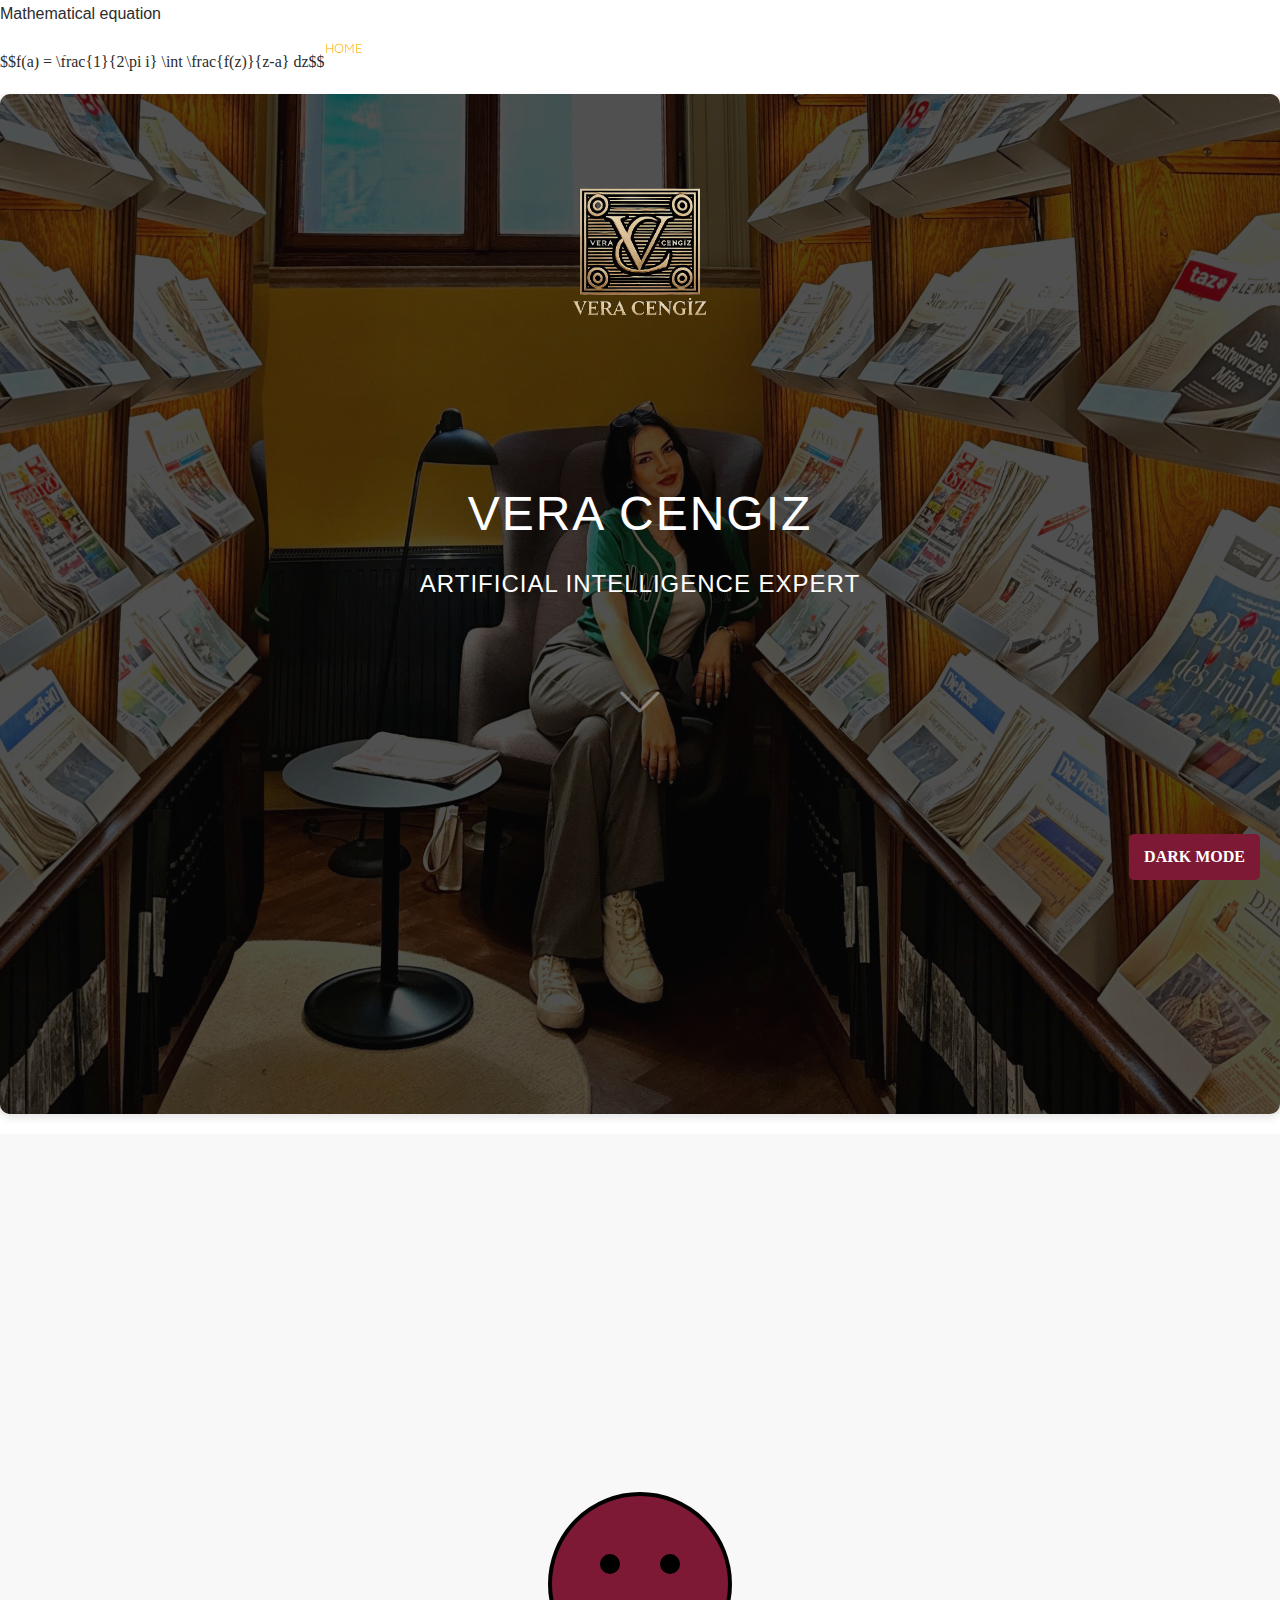
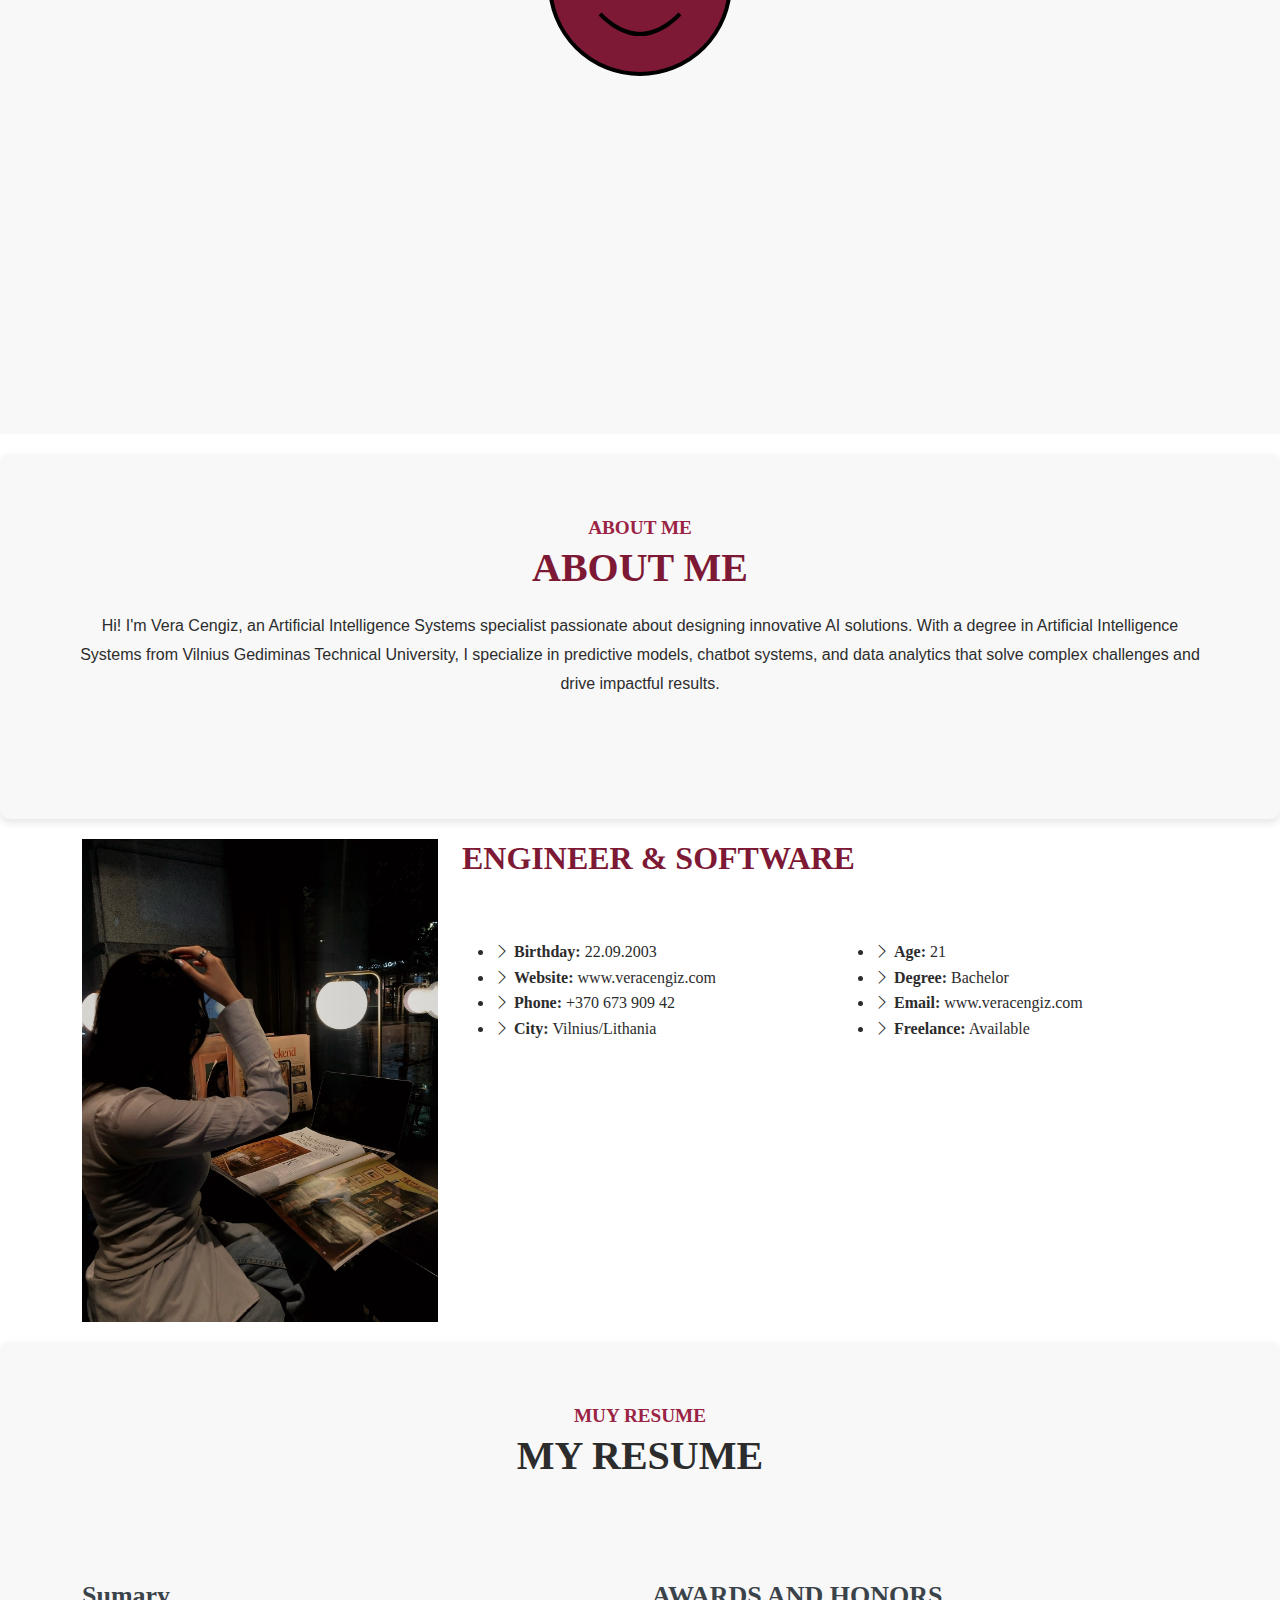
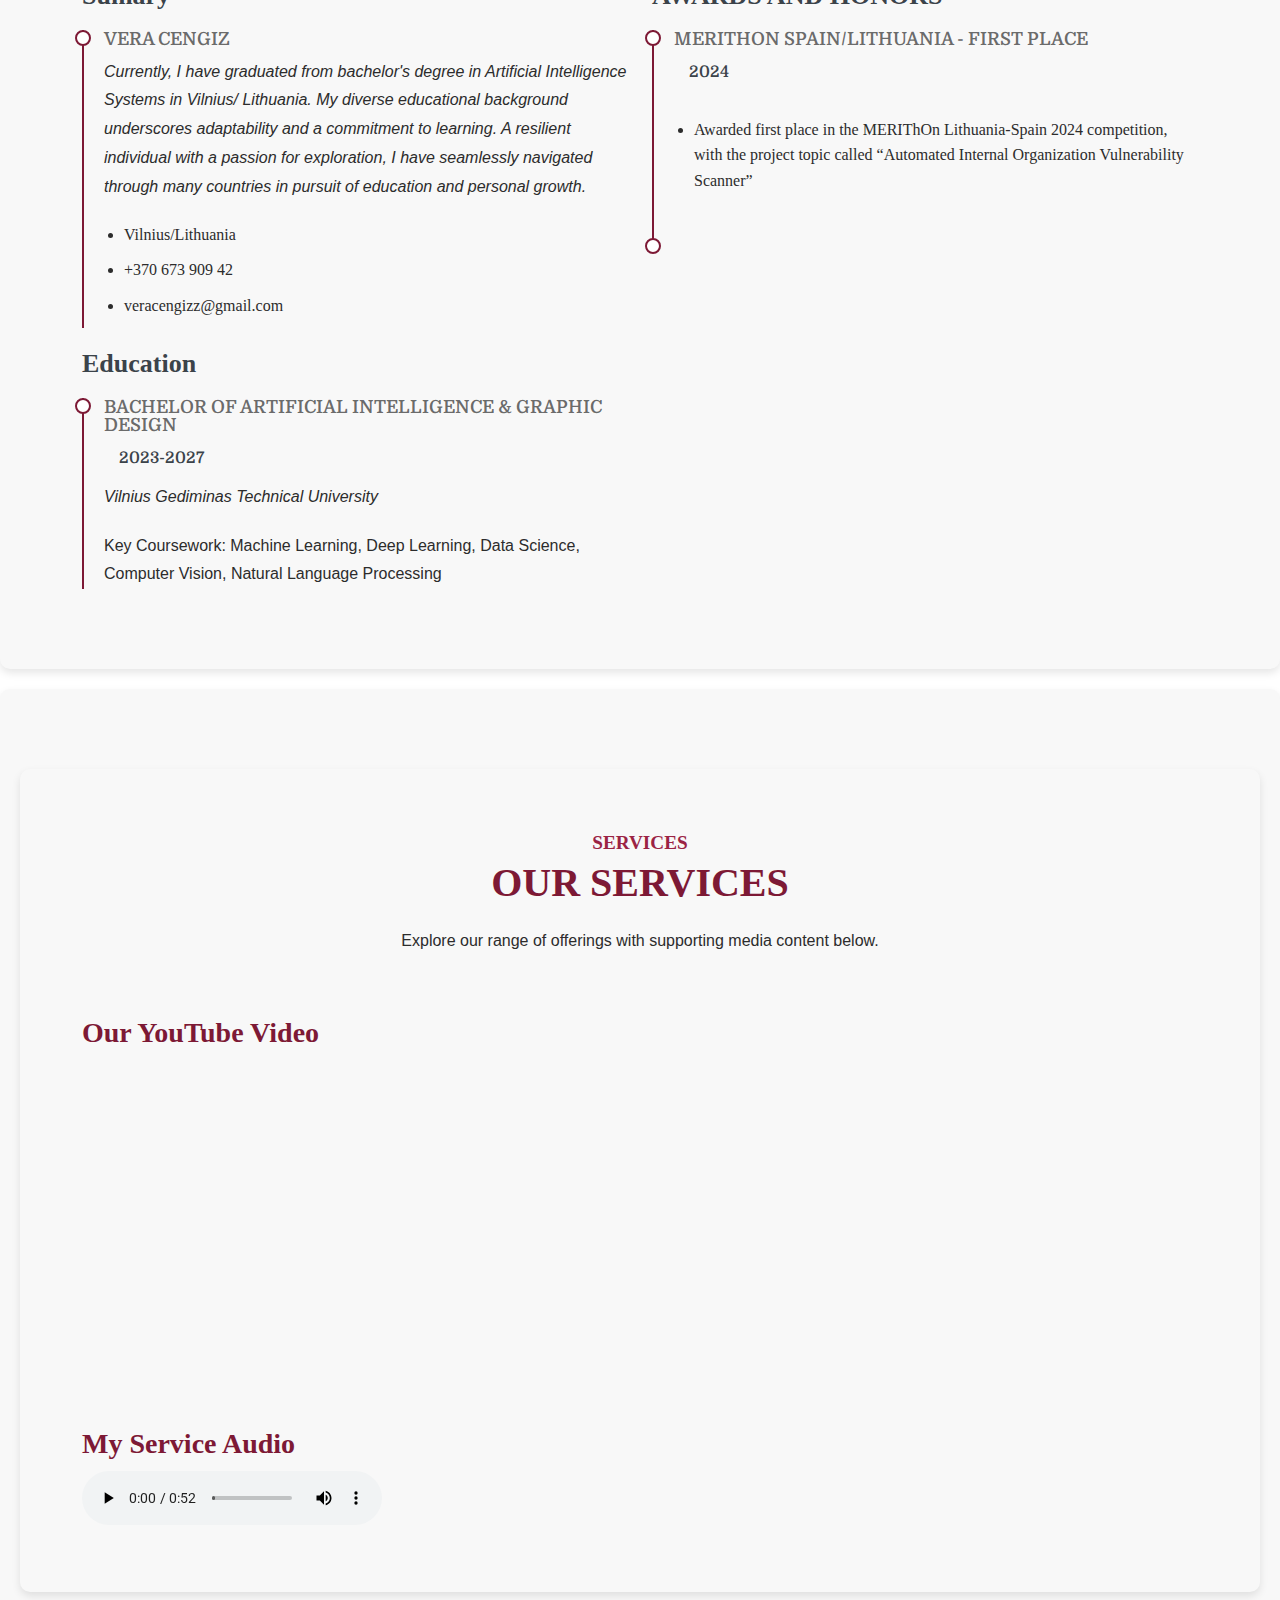
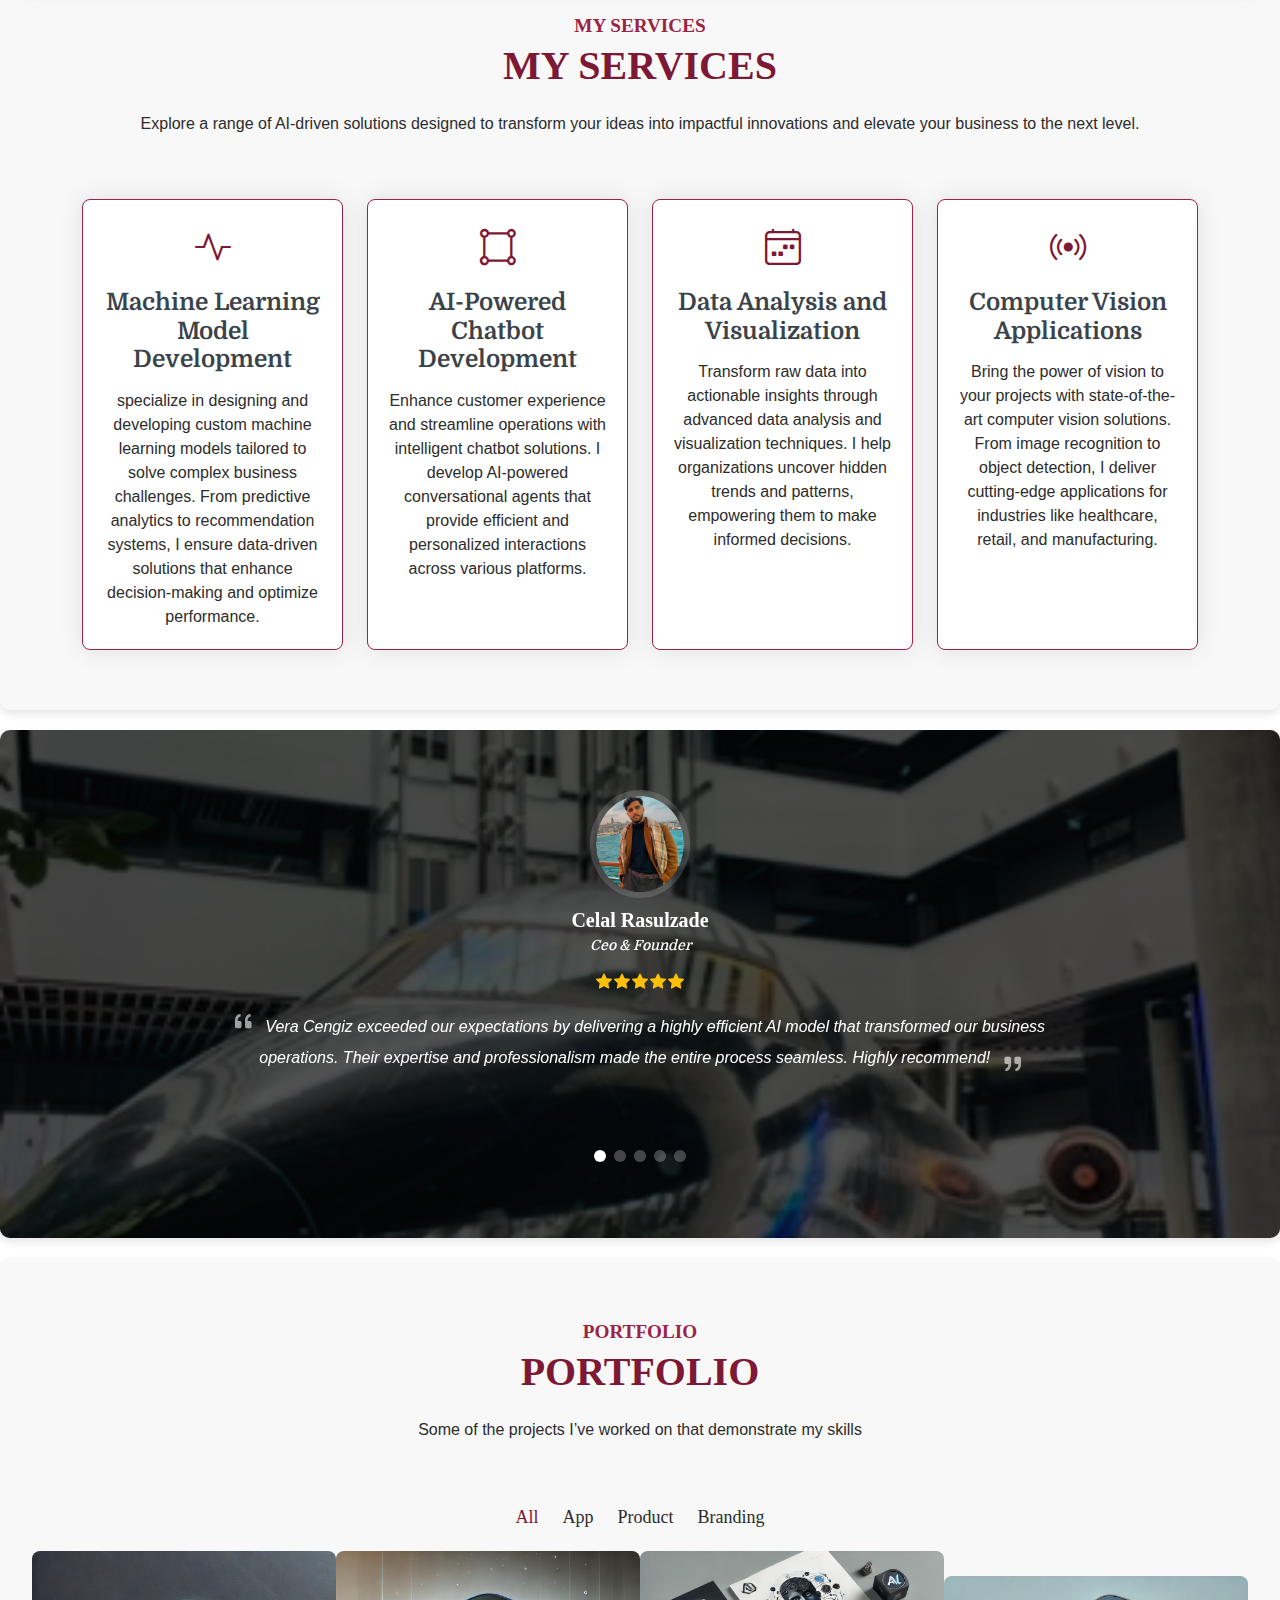
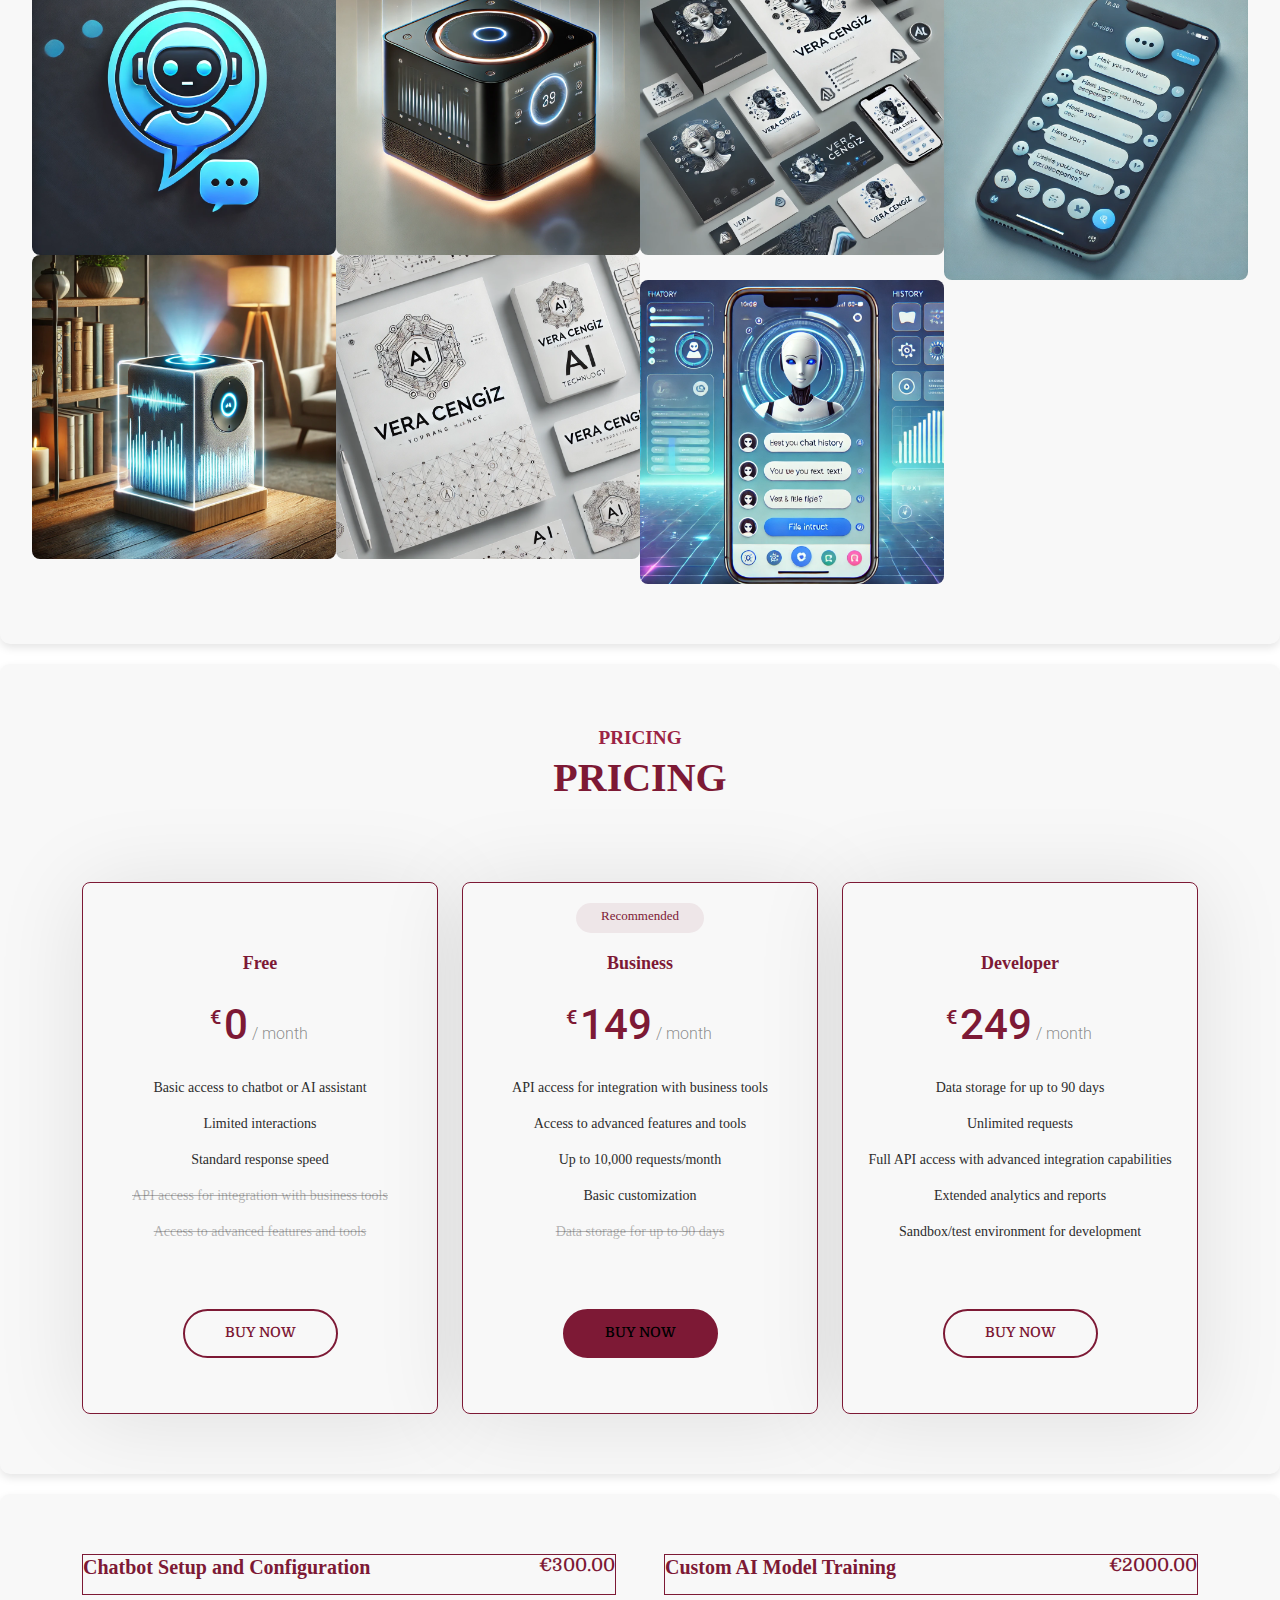
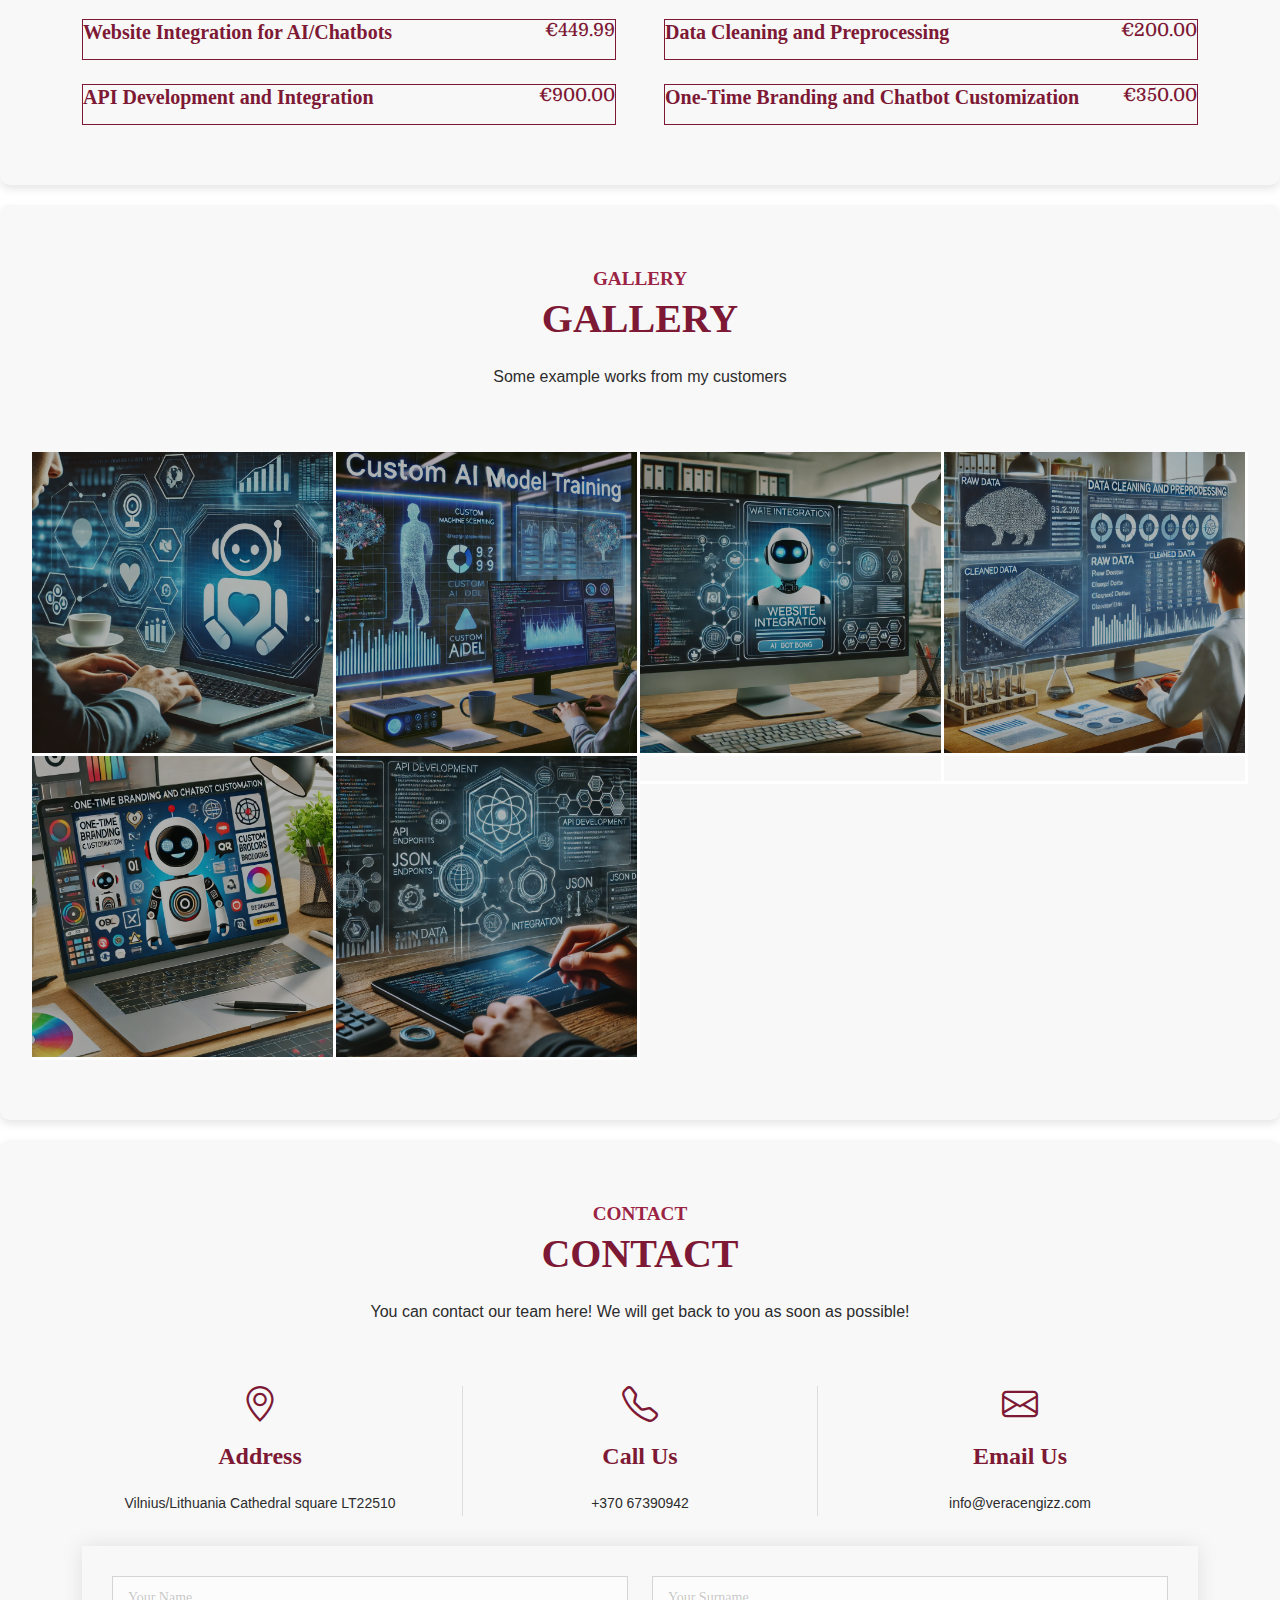
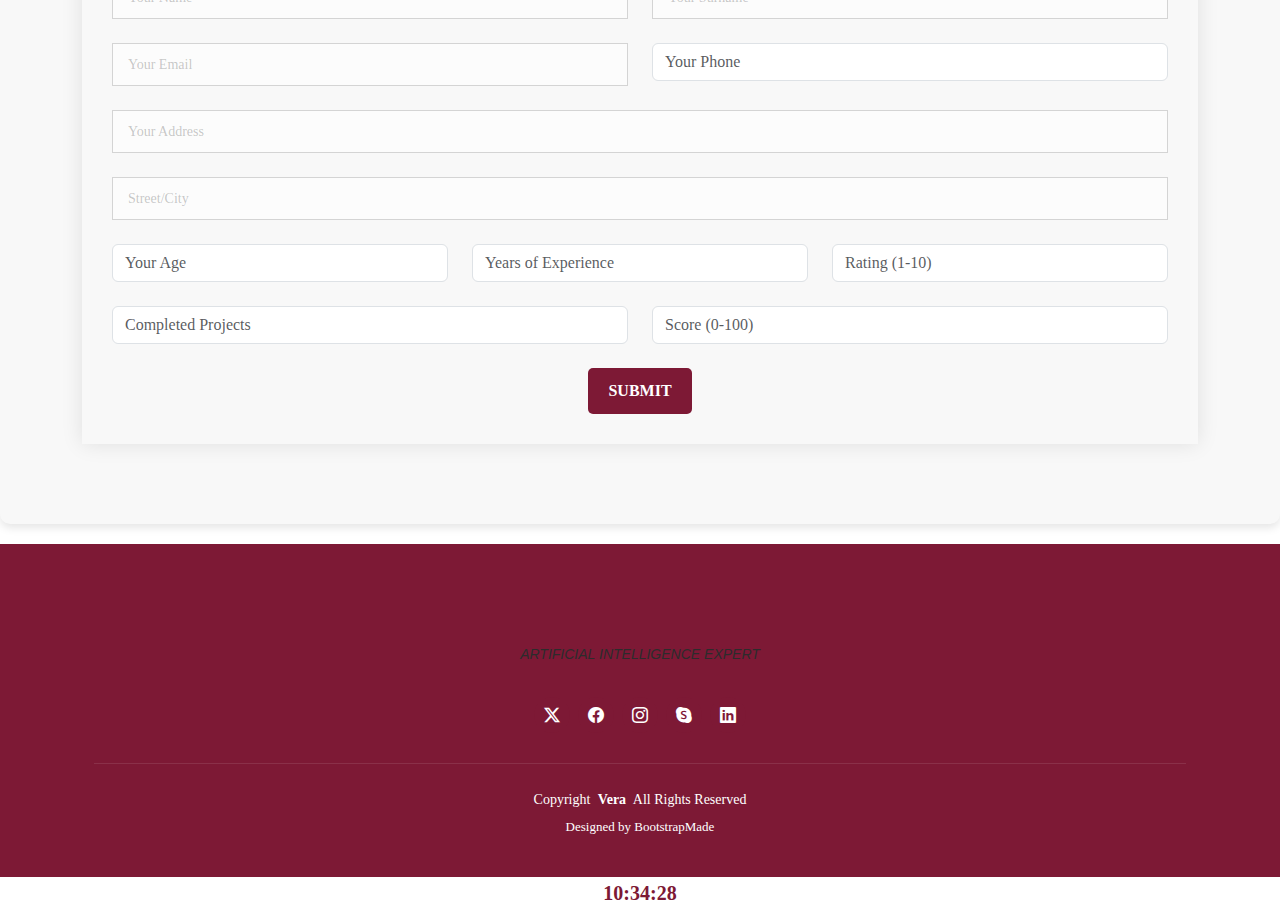
==== index.html @ 2616a2fb "Add files via upload" ====
<!-- Created by: Vera Cengiz, Group: EDIfu-23 -->
<!DOCTYPE html>
<html lang="en">



<head>

<script src="https://polyfill.io/v3/polyfill.min.js?features=es6"></script>
<script id="MathJax-script" async src="https://cdn.jsdelivr.net/npm/mathjax@3/es5/tex-mml-chtml.js"></script>

<p>Mathematical equation</p>
<div>
  $$f(a) = \frac{1}{2\pi i} \int \frac{f(z)}{z-a} dz$$
</div>





  <meta charset="utf-8">
  <meta content="width=device-width, initial-scale=1.0" name="viewport">
  <title>Index - Laura Bootstrap Template</title>
  <meta name="description" content="">
  <meta name="keywords" content="">

  <!-- Favicons -->
  <link href="assets/img/favicon.png" rel="icon">
  <link href="assets/img/apple-touch-icon.png" rel="apple-touch-icon">

  <!-- Fonts -->
  <link href="https://fonts.googleapis.com" rel="preconnect">
  <link href="https://fonts.gstatic.com" rel="preconnect" crossorigin>
  <link href="https://fonts.googleapis.com/css2?family=Roboto:ital,wght@0,100;0,300;0,400;0,500;0,700;0,900;1,100;1,300;1,400;1,500;1,700;1,900&family=Quicksand:wght@300;400;500;600;700&family=Domine:wght@400;500;600;700&display=swap" rel="stylesheet">

  <!-- Vendor CSS Files -->
  <link href="assets/vendor/bootstrap/css/bootstrap.min.css" rel="stylesheet">
  <link href="assets/vendor/bootstrap-icons/bootstrap-icons.css" rel="stylesheet">
  <link href="assets/vendor/aos/aos.css" rel="stylesheet">
  <link href="assets/vendor/swiper/swiper-bundle.min.css" rel="stylesheet">
  <link href="assets/vendor/glightbox/css/glightbox.min.css" rel="stylesheet">

  <!-- Main CSS File -->
  <link href="assets/css/main.css" rel="stylesheet">

  <!-- =======================================================
  * Template Name: Laura
  * Template URL: https://bootstrapmade.com/laura-free-creative-bootstrap-theme/
  * Updated: Aug 07 2024 with Bootstrap v5.3.3
  * Author: BootstrapMade.com
  * License: https://bootstrapmade.com/license/
  ======================================================== -->
</head>

<body class="index-page">

  <header id="header" class="header d-flex align-items-center fixed-top">
    <div class="container-fluid position-relative d-flex align-items-center justify-content-between">

      <a href="index.html" class="logo d-flex align-items-center me-auto me-xl-0">
        <!-- Uncomment the line below if you also wish to use an image logo -->
        <!-- <img src="assets/img/logo.png" alt=""> -->
        <h1 class="sitename">Vera</h1>
      </a>

      <nav id="navmenu" class="navmenu">
        <ul>
          <li><a href="#hero" class="active">Home</a></li>
          <li><a href="#about">About</a></li>
          <li><a href="#resume">Resume</a></li>
          <li><a href="#services">Services</a></li>
          <li><a href="#portfolio">Portfolio</a></li>
          <li class="dropdown"><a href="#"><span>Dropdown</span> <i class="bi bi-chevron-down toggle-dropdown"></i></a>
            <ul>
              <li><a href="#">Dropdown 1</a></li>
              <li class="dropdown"><a href="#"><span>Deep Dropdown</span> <i class="bi bi-chevron-down toggle-dropdown"></i></a>
                <ul>
                  <li><a href="#">Deep Dropdown 1</a></li>
                  <li><a href="#">Deep Dropdown 2</a></li>
                  <li><a href="#">Deep Dropdown 3</a></li>
                  <li><a href="#">Deep Dropdown 4</a></li>
                  <li><a href="#">Deep Dropdown 5</a></li>
                </ul>
              </li>
              <li><a href="#">Dropdown 2</a></li>
              <li><a href="#">Dropdown 3</a></li>
              <li><a href="#">Dropdown 4</a></li>
            </ul>
          </li>
          <li><a href="#contact">Contact</a></li>
        </ul>
        <i class="mobile-nav-toggle d-xl-none bi bi-list"></i>
      </nav>

      <div class="header-social-links">
        <a href="https://x.com/veracengz" class="twitter"><i class="bi bi-twitter-x"></i></a>
        <a href="https://www.facebook.com/profile.php?id=100086262213592" class="facebook"><i class="bi bi-facebook"></i></a>
        <a href="https://www.instagram.com/veracengz/profilecard/?igsh=MTB6aGtteHdmeG9iMQ==" class="instagram"><i class="bi bi-instagram"></i></a>
        <a href="https://www.linkedin.com/in/bet%C3%BCl-vera-cengiz-0626aa25a?utm_source=share&utm_campaign=share_via&utm_content=profile&utm_medium=ios_app" class="linkedin"><i class="bi bi-linkedin"></i></a>
      </div>

    </div>
  </header>

  <main class="main">

    <!-- Hero Section -->


    <link href="https://fonts.googleapis.com/css2?family=Arial+Hebrew:wght@400;700&display=swap" rel="stylesheet">

    
    <header>
    <script src="assets/js/functions.js" defer></script>


    <section id="hero" class="hero section dark-background">
      <img src="assets/img/hero-bg.jpg" alt="" data-aos="fade-in">
    
      <div class="container text-center" data-aos="fade-up" data-aos-delay="100">
        <div class="logo-container">
          <img src="assets/img/vera-cengiz-logo.png" alt="Vera Cengiz Logo">
        </div>
        <h2 id="hero-title">VERA CENGIZ</h2>
        <p id="hero-subtitle">ARTIFICIAL INTELLIGENCE EXPERT</p>
        <a href="#about" class="btn-scroll" title="Scroll Down"><i class="bi bi-chevron-down"></i></a>
      </div>
    </section>
    
  </header>
    
  



    <!-- /Hero Section -->

    <!-- About Section -->


    <div style="display: flex; justify-content: center; align-items: center; height: 100vh; background-color: #f8f8f8;">
      <svg width="200" height="200" xmlns="http://www.w3.org/2000/svg" viewBox="0 0 200 200">
        <!-- Circle for Face -->
        <circle cx="100" cy="100" r="90" stroke="black" stroke-width="4" fill="#7D1935" />
    
        <!-- Left Eye -->
        <circle cx="70" cy="80" r="10" fill="black" />
    
        <!-- Right Eye -->
        <circle cx="130" cy="80" r="10" fill="black" />
    
        <!-- Smile -->
        <path d="M60,130 Q100,170 140,130" stroke="black" stroke-width="4" fill="none" />
      </svg>
    </div>
    
    






    <section id="about" class="about section">
      <div class="container section-title" data-aos="fade-up">
        <span class="description-title">About Me</span>
        <h2>About Me</h2>
        <p>
          Hi! I'm Vera Cengiz, an Artificial Intelligence Systems specialist passionate about designing innovative AI solutions. With a degree in Artificial Intelligence Systems from Vilnius Gediminas Technical University, I specialize in predictive models, chatbot systems, and data analytics that solve complex challenges and drive impactful results.
        </p>
      </div>
    </section>
    

      <div class="container" data-aos="fade-up" data-aos-delay="100">

        <div class="row gy-4 justify-content-center">
          <div class="col-lg-4">
            <img src="assets/img/profile-img.jpg" class="img-fluid" alt="">
          </div>
          <div class="col-lg-8 content">
            <h2>ENGINEER &amp; SOFTWARE</h2>
            <p class="fst-italic py-3">
            </p>
            <div class="row">
              <div class="col-lg-6">
                <ul>
                  <li><i class="bi bi-chevron-right"></i> <strong>Birthday:</strong> <span>22.09.2003</span></li>
                  <li><i class="bi bi-chevron-right"></i> <strong>Website:</strong> <span>www.veracengiz.com</span></li>
                  <li><i class="bi bi-chevron-right"></i> <strong>Phone:</strong> <span>+370 673 909 42</span></li>
                  <li><i class="bi bi-chevron-right"></i> <strong>City:</strong> <span>Vilnius/Lithania</span></li>
                </ul>
              </div>
              <div class="col-lg-6">
                <ul>
                  <li><i class="bi bi-chevron-right"></i> <strong>Age:</strong> <span>21</span></li>
                  <li><i class="bi bi-chevron-right"></i> <strong>Degree:</strong> <span>Bachelor</span></li>
                  <li><i class="bi bi-chevron-right"></i> <strong>Email:</strong> <span>www.veracengiz.com</span></li>
                  <li><i class="bi bi-chevron-right"></i> <strong>Freelance:</strong> <span>Available</span></li>
                </ul>
              </div>
            </div>
            <p class="py-3">
          
            </p>
          </div>
        </div>

      </div>

<!-- /About Section -->

    <!-- Resume Section -->
    <section id="resume" class="resume section">

      <!-- Section Title -->
      <div class="container section-title" data-aos="fade-up">
        <span class="description-title">Muy Resume</span>
        <h2>My Resume</h2>
        <p></p>
      </div><!-- End Section Title -->

      <div class="container">

        <div class="row">

          <div class="col-lg-6" data-aos="fade-up" data-aos-delay="100">
            <h3 class="resume-title">Sumary</h3>

            <div class="resume-item pb-0">
              <h4>Vera Cengiz</h4>
              <p><em>Currently, I have graduated from bachelor's degree in Artificial
                Intelligence Systems in Vilnius/ Lithuania. My diverse educational
                background underscores adaptability and a commitment to learning.
                A resilient individual with a passion for exploration, I have seamlessly
                navigated through many countries in pursuit of education and
                personal growth.</em></p>
              <ul>
                <li>Vilnius/Lithuania</li>
                <li>+370 673 909 42</li>
                <li>veracengizz@gmail.com</li>
              </ul>
            </div><!-- Edn Resume Item -->

            <h3 class="resume-title">Education</h3>
            <div class="resume-item">
              <h4>Bachelor of Artificial Intelligence &amp; Graphic Design</h4>
              <h5>2023-2027</h5>
              <p><em>Vilnius Gediminas Technical University</em></p>
              <p> 
                
                Key Coursework: Machine Learning, Deep Learning, Data Science, Computer Vision, Natural Language Processing
                </p>
            </div><!-- Edn Resume Item -->


          </div>

          <div class="col-lg-6" data-aos="fade-up" data-aos-delay="200">
            <h3 class="resume-title">AWARDS AND HONORS</h3>
            <div class="resume-item">
              <h4>MERIThON SPAIN/LITHUANIA - First Place
              </h4>
              <h5>2024</h5>
              <p><em> </em></p>
              <ul>
                <li>Awarded first place in the MERIThOn Lithuania-Spain 2024 competition, with the project topic called “Automated Internal Organization Vulnerability Scanner”</ul>
                
              </ul>
            </div><!-- Edn Resume Item -->

            <div class="resume-item">
              

            </div><!-- Edn Resume Item -->

          </div>

        </div>

      </div>

    </section><!-- /Resume Section -->

    <!-- Services Section -->
    <section id="services" class="services section">


      <section id="services" class="services section">
        <div class="container section-title" data-aos="fade-up">
          <span class="description-title">Services</span>
          <h2>Our Services</h2>
          <p>Explore our range of offerings with supporting media content below.</p>
        </div>
      
        <div class="container" data-aos="fade-up" data-aos-delay="100">

          
      
          <!-- YouTube Embed Section -->
          <div class="youtube-container">
            <h3>Our YouTube Video</h3>
            <iframe width="640" height="360" src="https://www.youtube.com/embed/V9qbEUKe8OI" 
                    title="YouTube video player" frameborder="0" 
                    allow="accelerometer; autoplay; clipboard-write; encrypted-media; gyroscope; picture-in-picture" 
                    allowfullscreen></iframe>
          </div>
          
          
         

      
          <!-- Audio Section -->
          <div class="audio-container">
            <h3>My Service Audio</h3>
            <audio controls>
              <source src="assets/videos/short-10-228139.mp3" type="audio/mp3">
              Your browser does not support the audio element.
            </audio>
            
          </div>
        </div>
      </section>
      




      <!-- Section Title -->
      <div class="container section-title" data-aos="fade-up">
        <span class="description-title">My Services</span>
        <h2>My Services</h2>
        <p>Explore a range of AI-driven solutions designed to transform your ideas into impactful innovations and elevate your business to the next level.</p>
      </div><!-- End Section Title -->

      <div class="container">

        <div class="row gy-4">

          <div class="col-xl-3 col-md-6 d-flex" data-aos="fade-up" data-aos-delay="100">
            <div class="service-item position-relative">
              <div class="icon"><i class="bi bi-activity icon"></i></div>
              <h4><a href="" class="stretched-link">Machine Learning Model Development</a></h4>
              <p>specialize in designing and developing custom machine learning models tailored to solve complex business challenges. From predictive analytics to recommendation systems, I ensure data-driven solutions that enhance decision-making and optimize performance.</p>
            </div>
          </div><!-- End Service Item -->

          <div class="col-xl-3 col-md-6 d-flex" data-aos="fade-up" data-aos-delay="200">
            <div class="service-item position-relative">
              <div class="icon"><i class="bi bi-bounding-box-circles icon"></i></div>
              <h4><a href="" class="stretched-link">AI-Powered Chatbot Development</a></h4>
              <p>Enhance customer experience and streamline operations with intelligent chatbot solutions. I develop AI-powered conversational agents that provide efficient and personalized interactions across various platforms.</p>
            </div>
          </div><!-- End Service Item -->

          <div class="col-xl-3 col-md-6 d-flex" data-aos="fade-up" data-aos-delay="300">
            <div class="service-item position-relative">
              <div class="icon"><i class="bi bi-calendar4-week icon"></i></div>
              <h4><a href="" class="stretched-link">Data Analysis and Visualization</a></h4>
              <p>Transform raw data into actionable insights through advanced data analysis and visualization techniques. I help organizations uncover hidden trends and patterns, empowering them to make informed decisions.</p>
            </div>
          </div><!-- End Service Item -->

          <div class="col-xl-3 col-md-6 d-flex" data-aos="fade-up" data-aos-delay="400">
            <div class="service-item position-relative">
              <div class="icon"><i class="bi bi-broadcast icon"></i></div>
              <h4><a href="" class="stretched-link">Computer Vision Applications</a></h4>
              <p>Bring the power of vision to your projects with state-of-the-art computer vision solutions. From image recognition to object detection, I deliver cutting-edge applications for industries like healthcare, retail, and manufacturing.</p>
            </div>
          </div><!-- End Service Item -->

        </div>

      </div>

    </section><!-- /Services Section -->

    <!-- Testimonials Section -->
    <section id="testimonials" class="testimonials section dark-background">

      <img src="assets/img/testimonials-bg.jpg" class="testimonials-bg" alt="">

      <div class="container" data-aos="fade-up" data-aos-delay="100">

        <div class="swiper init-swiper">
          <script type="application/json" class="swiper-config">
            {
              "loop": true,
              "speed": 600,
              "autoplay": {
                "delay": 5000
              },
              "slidesPerView": "auto",
              "pagination": {
                "el": ".swiper-pagination",
                "type": "bullets",
                "clickable": true
              }
            }
          </script>
          <div class="swiper-wrapper">

            <div class="swiper-slide">
              <div class="testimonial-item">
                <img src="assets/img/testimonials/testimonials-1.jpg" class="testimonial-img" alt="">
                <h3>Celal Rasulzade</h3>
                <h4>Ceo &amp; Founder</h4>
                <div class="stars">
                  <i class="bi bi-star-fill"></i><i class="bi bi-star-fill"></i><i class="bi bi-star-fill"></i><i class="bi bi-star-fill"></i><i class="bi bi-star-fill"></i>
                </div>
                <p>
                  <i class="bi bi-quote quote-icon-left"></i>
                  <span> Vera Cengiz exceeded our expectations by delivering a highly efficient AI model that transformed our business operations. Their expertise and professionalism made the entire process seamless. Highly recommend!</span>
                  <i class="bi bi-quote quote-icon-right"></i>
                </p>
              </div>
            </div><!-- End testimonial item -->

            <div class="swiper-slide">
              <div class="testimonial-item">
                <img src="assets/img/testimonials/testimonials-2.jpg" class="testimonial-img" alt="">
                <h3>Aizhan Temirgali</h3>
                <h4>Designer</h4>
                <div class="stars">
                  <i class="bi bi-star-fill"></i><i class="bi bi-star-fill"></i><i class="bi bi-star-fill"></i><i class="bi bi-star-fill"></i><i class="bi bi-star-fill"></i>
                </div>
                <p>
                  <i class="bi bi-quote quote-icon-left"></i>
                  <span>The chatbot Vera Cengiz developed for us has significantly improved our customer service response time. Their attention to detail and ability to understand our needs were exceptional. A true AI expert!</span>
                  <i class="bi bi-quote quote-icon-right"></i>
                </p>
              </div>
            </div><!-- End testimonial item -->

            <div class="swiper-slide">
              <div class="testimonial-item">
                <img src="assets/img/testimonials/testimonials-3.jpg" class="testimonial-img" alt="">
                <h3>Dobreanu Denisa</h3>
                <h4>Store Owner</h4>
                <div class="stars">
                  <i class="bi bi-star-fill"></i><i class="bi bi-star-fill"></i><i class="bi bi-star-fill"></i><i class="bi bi-star-fill"></i><i class="bi bi-star-fill"></i>
                </div>
                <p>
                  <i class="bi bi-quote quote-icon-left"></i>
                  <span>I was blown away by the interactive dashboard [Your Name] created for us. The insights it provided were clear and actionable, and it’s been a game-changer for our team. Fantastic work!</span>
                  <i class="bi bi-quote quote-icon-right"></i>
                </p>
              </div>
            </div><!-- End testimonial item -->

            <div class="swiper-slide">
              <div class="testimonial-item">
                <img src="assets/img/testimonials/testimonials-4.jpg" class="testimonial-img" alt="">
                <h3>Şüheda Bulut</h3>
                <h4>Freelancer</h4>
                <div class="stars">
                  <i class="bi bi-star-fill"></i><i class="bi bi-star-fill"></i><i class="bi bi-star-fill"></i><i class="bi bi-star-fill"></i><i class="bi bi-star-fill"></i>
                </div>
                <p>
                  <i class="bi bi-quote quote-icon-left"></i>
                  <span>Vera's work on our medical image classification project was top-notch. Their deep learning expertise helped us achieve incredible accuracy, and they were a pleasure to work with!</span>
                  <i class="bi bi-quote quote-icon-right"></i>
                </p>
              </div>
            </div><!-- End testimonial item -->

            <div class="swiper-slide">
              <div class="testimonial-item">
                <img src="assets/img/testimonials/testimonials-5.jpg" class="testimonial-img" alt="">
                <h3>Arturas</h3>
                <h4>Entrepreneur</h4>
                <div class="stars">
                  <i class="bi bi-star-fill"></i><i class="bi bi-star-fill"></i><i class="bi bi-star-fill"></i><i class="bi bi-star-fill"></i><i class="bi bi-star-fill"></i>
                </div>
                <p>
                  <i class="bi bi-quote quote-icon-left"></i>
                  <span>Collaborating with Vera on our AI solution was one of the best decisions we’ve made. They brought creative ideas, technical knowledge, and delivered results ahead of schedule. Would hire again without hesitation!</span>
                  <i class="bi bi-quote quote-icon-right"></i>
                </p>
              </div>
            </div><!-- End testimonial item -->

          </div>
          <div class="swiper-pagination"></div>
        </div>

      </div>

    </section><!-- /Testimonials Section -->

    <!-- Portfolio Section -->
    <section id="portfolio" class="portfolio section">

      <!-- Section Title -->
      <div class="container section-title" data-aos="fade-up">
        <span class="description-title">Portfolio</span>
        <h2>Portfolio</h2>
        <p>Some of the projects I’ve worked on that demonstrate my skills</p>
      </div><!-- End Section Title -->

      <div class="container-fluid">

        <div class="isotope-layout" data-default-filter="*" data-layout="masonry" data-sort="original-order">

          <ul class="portfolio-filters isotope-filters" data-aos="fade-up" data-aos-delay="100">
            <li data-filter="*" class="filter-active">All</li>
            <li data-filter=".filter-app">App</li>
            <li data-filter=".filter-product">Product</li>
            <li data-filter=".filter-branding">Branding</li>
          </ul><!-- End Portfolio Filters -->

          <div class="row g-0 isotope-container" data-aos="fade-up" data-aos-delay="200">

            <div class="col-xl-3 col-lg-4 col-md-6 portfolio-item isotope-item filter-app">
              <div class="portfolio-content h-100">
                <img src="assets/img/portfolio/app-1.jpg" class="img-fluid" alt="">
                <div class="portfolio-info">
                  <a href="assets/img/portfolio/app-1.jpg" data-gallery="portfolio-gallery-app" class="glightbox preview-link"><i class="bi bi-zoom-in"></i></a>
                  <a href="portfolio-details.html" title="More Details" class="details-link"><i class="bi bi-link-45deg"></i></a>
                </div>
              </div>
            </div><!-- End Portfolio Item -->

            <div class="col-xl-3 col-lg-4 col-md-6 portfolio-item isotope-item filter-product">
              <div class="portfolio-content h-100">
                <img src="assets/img/portfolio/product-1.jpg" class="img-fluid" alt="">
                <div class="portfolio-info">
                  <a href="assets/img/portfolio/product-1.jpg" data-gallery="portfolio-gallery-product" class="glightbox preview-link"><i class="bi bi-zoom-in"></i></a>
                  <a href="portfolio-details.html" title="More Details" class="details-link"><i class="bi bi-link-45deg"></i></a>
                </div>
              </div>
            </div><!-- End Portfolio Item -->

            <div class="col-xl-3 col-lg-4 col-md-6 portfolio-item isotope-item filter-branding">
              <div class="portfolio-content h-100">
                <img src="assets/img/portfolio/branding-1.jpg" class="img-fluid" alt="">
                <div class="portfolio-info">
                  <a href="assets/img/portfolio/branding-1.jpg" data-gallery="portfolio-gallery-branding" class="glightbox preview-link"><i class="bi bi-zoom-in"></i></a>
                  <a href="portfolio-details.html" title="More Details" class="details-link"><i class="bi bi-link-45deg"></i></a>
                </div>
              </div>
            </div><!-- End Portfolio Item -->

            <div class="col-xl-3 col-lg-4 col-md-6 portfolio-item isotope-item filter-books">
              <div class="portfolio-content h-100">
                <img src="assets/img/portfolio/books-1.jpg" class="img-fluid" alt="">
                <div class="portfolio-info">
                  <a href="assets/img/portfolio/books-1.jpg" data-gallery="portfolio-gallery-book" class="glightbox preview-link"><i class="bi bi-zoom-in"></i></a>
                  <a href="portfolio-details.html" title="More Details" class="details-link"><i class="bi bi-link-45deg"></i></a>
                </div>
              </div>
            </div><!-- End Portfolio Item -->

            <div class="col-xl-3 col-lg-4 col-md-6 portfolio-item isotope-item filter-app">
              <div class="portfolio-content h-100">
                <img src="assets/img/portfolio/app-2.jpg" class="img-fluid" alt="">
                <div class="portfolio-info">
                  <a href="assets/img/portfolio/app-2.jpg" data-gallery="portfolio-gallery-app" class="glightbox preview-link"><i class="bi bi-zoom-in"></i></a>
                  <a href="portfolio-details.html" title="More Details" class="details-link"><i class="bi bi-link-45deg"></i></a>
                </div>
              </div>
            </div><!-- End Portfolio Item -->

            <div class="col-xl-3 col-lg-4 col-md-6 portfolio-item isotope-item filter-product">
              <div class="portfolio-content h-100">
                <img src="assets/img/portfolio/product-2.jpg" class="img-fluid" alt="">
                <div class="portfolio-info">
                  <a href="assets/img/portfolio/product-2.jpg" data-gallery="portfolio-gallery-product" class="glightbox preview-link"><i class="bi bi-zoom-in"></i></a>
                  <a href="portfolio-details.html" title="More Details" class="details-link"><i class="bi bi-link-45deg"></i></a>
                </div>
              </div>
            </div><!-- End Portfolio Item -->

            <div class="col-xl-3 col-lg-4 col-md-6 portfolio-item isotope-item filter-branding">
              <div class="portfolio-content h-100">
                <img src="assets/img/portfolio/branding-2.jpg" class="img-fluid" alt="">
                <div class="portfolio-info">
                  <a href="assets/img/portfolio/branding-2.jpg" data-gallery="portfolio-gallery-branding" class="glightbox preview-link"><i class="bi bi-zoom-in"></i></a>
                  <a href="portfolio-details.html" title="More Details" class="details-link"><i class="bi bi-link-45deg"></i></a>
                </div>
              </div>
            </div><!-- End Portfolio Item -->

            <div class="col-xl-3 col-lg-4 col-md-6 portfolio-item isotope-item filter-books">
              <div class="portfolio-content h-100">
                <img src="assets/img/portfolio/books-2.jpg" class="img-fluid" alt="">
                <div class="portfolio-info">
                  <a href="assets/img/portfolio/books-2.jpg" data-gallery="portfolio-gallery-book" class="glightbox preview-link"><i class="bi bi-zoom-in"></i></a>
                  <a href="portfolio-details.html" title="More Details" class="details-link"><i class="bi bi-link-45deg"></i></a>
                </div>
              </div>
            </div><!-- End Portfolio Item -->

            <div class="col-xl-3 col-lg-4 col-md-6 portfolio-item isotope-item filter-app">
              <div class="portfolio-content h-100">
                <img src="assets/img/portfolio/app-3.jpg" class="img-fluid" alt="">
                <div class="portfolio-info">
                  <a href="assets/img/portfolio/app-3.jpg" data-gallery="portfolio-gallery-app" class="glightbox preview-link"><i class="bi bi-zoom-in"></i></a>
                  <a href="portfolio-details.html" title="More Details" class="details-link"><i class="bi bi-link-45deg"></i></a>
                </div>
              </div>
            </div><!-- End Portfolio Item -->

            <div class="col-xl-3 col-lg-4 col-md-6 portfolio-item isotope-item filter-product">
              <div class="portfolio-content h-100">
                <img src="assets/img/portfolio/product-3.jpg" class="img-fluid" alt="">
                <div class="portfolio-info">
                  <a href="assets/img/portfolio/product-3.jpg" data-gallery="portfolio-gallery-product" class="glightbox preview-link"><i class="bi bi-zoom-in"></i></a>
                  <a href="portfolio-details.html" title="More Details" class="details-link"><i class="bi bi-link-45deg"></i></a>
                </div>
              </div>
            </div><!-- End Portfolio Item -->

            <div class="col-xl-3 col-lg-4 col-md-6 portfolio-item isotope-item filter-branding">
              <div class="portfolio-content h-100">
                <img src="assets/img/portfolio/branding-3.jpg" class="img-fluid" alt="">
                <div class="portfolio-info">
                  <a href="assets/img/portfolio/branding-3.jpg" data-gallery="portfolio-gallery-branding" class="glightbox preview-link"><i class="bi bi-zoom-in"></i></a>
                  <a href="portfolio-details.html" title="More Details" class="details-link"><i class="bi bi-link-45deg"></i></a>
                </div>
              </div>
            </div><!-- End Portfolio Item -->

            <div class="col-xl-3 col-lg-4 col-md-6 portfolio-item isotope-item filter-books">
              <div class="portfolio-content h-100">
                <img src="assets/img/portfolio/books-3.jpg" class="img-fluid" alt="">
                <div class="portfolio-info">
                  <a href="assets/img/portfolio/books-3.jpg" data-gallery="portfolio-gallery-book" class="glightbox preview-link"><i class="bi bi-zoom-in"></i></a>
                  <a href="portfolio-details.html" title="More Details" class="details-link"><i class="bi bi-link-45deg"></i></a>
                </div>
              </div>
            </div><!-- End Portfolio Item -->

          </div><!-- End Portfolio Container -->

        </div>

      </div>

    </section><!-- /Portfolio Section -->

    <!-- Pricing Section -->
    <section id="pricing" class="pricing section">

      <!-- Section Title -->
      <div class="container section-title" data-aos="fade-up">
        <span class="description-title">Pricing</span>
        <h2>Pricing</h2>
        <p></p>
      </div><!-- End Section Title -->

      <div class="container">

        <div class="row gy-4">

          <div class="col-lg-4 col-md-6" data-aos="fade-up" data-aos-delay="100">
            <div class="pricing-item">
              <h3>Free</h3>
              <h4><sup>€</sup>0<span> / month</span></h4>
              <ul>
                <li>Basic access to chatbot or AI assistant</li>
                <li>Limited interactions</li>
                <li>Standard response speed</li>
                <li class="na">API access for integration with business tools</li>
                <li class="na">Access to advanced features and tools</li>
              </ul>
              <div class="btn-wrap">
                <a href="#" class="btn-buy">Buy Now</a>
              </div>
            </div>
          </div><!-- End Pricing Item -->

          <div class="col-lg-4 col-md-6" data-aos="fade-up" data-aos-delay="200">
            <div class="pricing-item recommended">
              <span class="recommended-badge">Recommended</span>
              <h3>Business</h3>
              <h4><sup>€</sup>149<span> / month</span></h4>
              <ul>
                <li>API access for integration with business tools</li>
                <li>Access to advanced features and tools</li>
                <li>Up to 10,000 requests/month</li>
                <li>Basic customization</li>
                <li class="na">Data storage for up to 90 days</li>
              </ul>
              <div class="btn-wrap">
                <a href="#" class="btn-buy">Buy Now</a>
              </div>
            </div>
          </div><!-- End Pricing Item -->

          <div class="col-lg-4 col-md-6" data-aos="fade-up" data-aos-delay="300">
            <div class="pricing-item">
              <h3>Developer</h3>
              <h4><sup>€</sup>249<span> / month</span></h4>
              <ul>
                <li>Data storage for up to 90 days</li>
                <li>Unlimited requests</li>
                <li>Full API access with advanced integration capabilities</li>
                <li>Extended analytics and reports</li>
                <li>Sandbox/test environment for development</li>
              </ul>
              <div class="btn-wrap">
                <a href="#" class="btn-buy">Buy Now</a>
              </div>
            </div>
          </div><!-- End Pricing Item -->

        </div>

      </div>

    </section><!-- /Pricing Section -->

    <!-- Pricing 2 Section -->
    <section id="pricing-2" class="pricing-2 section">

      <div class="container" data-aos="fade-up" data-aos-delay="100">

        <div class="row gy-4 gx-lg-5">

          <div class="col-lg-6">
            <div class="pricing-item d-flex justify-content-between">
              <h3>Chatbot Setup and Configuration</h3>
              <h4>€300.00</h4>
            </div>
          </div><!-- End Pricing Item -->

          <div class="col-lg-6">
            <div class="pricing-item d-flex justify-content-between">
              <h3> Custom AI Model Training</h3>
              <h4>€2000.00</h4>
            </div>
          </div><!-- End Pricing Item -->

          <div class="col-lg-6">
            <div class="pricing-item d-flex justify-content-between">
              <h3>Website Integration for AI/Chatbots</h3>
              <h4>€449.99</h4>
            </div>
          </div><!-- End Pricing Item -->

          <div class="col-lg-6">
            <div class="pricing-item d-flex justify-content-between">
              <h3>Data Cleaning and Preprocessing</h3>
              <h4>€200.00</h4>
            </div>
          </div><!-- End Pricing Item -->

          <div class="col-lg-6">
            <div class="pricing-item d-flex justify-content-between">
              <h3> API Development and Integration</h3>
              <h4>€900.00</h4>
            </div>
          </div><!-- End Pricing Item -->

          <div class="col-lg-6">
            <div class="pricing-item d-flex justify-content-between">
              <h3>One-Time Branding and Chatbot Customization</h3>
              <h4>€350.00</h4>
            </div>
          </div><!-- End Pricing Item -->

        </div>

      </div>

    </section><!-- /Pricing 2 Section -->

    <!-- Gallery Section -->
    <section id="gallery" class="gallery section">

      <!-- Section Title -->
      <div class="container section-title" data-aos="fade-up">
        <span class="description-title">Gallery</span>
        <h2>Gallery</h2>
        <p>Some example works from my customers</p>
      </div><!-- End Section Title -->

      <div class="container-fluid" data-aos="fade-up" data-aos-delay="100">

        <div class="row g-0">

          <div class="col-lg-3 col-md-4">
            <div class="gallery-item">
              <a href="assets/img/gallery/gallery-1.jpg" class="glightbox" data-gallery="images-gallery">
                <img src="assets/img/gallery/gallery-1.jpg" alt="" class="img-fluid">
              </a>
            </div>
          </div><!-- End Gallery Item -->

          <div class="col-lg-3 col-md-4">
            <div class="gallery-item">
              <a href="assets/img/gallery/gallery-2.jpg" class="glightbox" data-gallery="images-gallery">
                <img src="assets/img/gallery/gallery-2.jpg" alt="" class="img-fluid">
              </a>
            </div>
          </div><!-- End Gallery Item -->

          <div class="col-lg-3 col-md-4">
            <div class="gallery-item">
              <a href="assets/img/gallery/gallery-3.jpg" class="glightbox" data-gallery="images-gallery">
                <img src="assets/img/gallery/gallery-3.jpg" alt="" class="img-fluid">
              </a>
            </div>
          </div><!-- End Gallery Item -->

          <div class="col-lg-3 col-md-4">
            <div class="gallery-item">
              <a href="assets/img/gallery/gallery-4.jpg" class="glightbox" data-gallery="images-gallery">
                <img src="assets/img/gallery/gallery-4.jpg" alt="" class="img-fluid">
              </a>
            </div>
          </div><!-- End Gallery Item -->

          <div class="col-lg-3 col-md-4">
            <div class="gallery-item">
              <a href="assets/img/gallery/gallery-5.jpg" class="glightbox" data-gallery="images-gallery">
                <img src="assets/img/gallery/gallery-5.jpg" alt="" class="img-fluid">
              </a>
            </div>
          </div><!-- End Gallery Item -->

          <div class="col-lg-3 col-md-4">
            <div class="gallery-item">
              <a href="assets/img/gallery/gallery-6.jpg" class="glightbox" data-gallery="images-gallery">
                <img src="assets/img/gallery/gallery-6.jpg" alt="" class="img-fluid">
              </a>
            </div>
          </div><!-- End Gallery Item -->

          <div class="col-lg-3 col-md-4">
            <div class="gallery-item">
              <a href="assets/img/gallery/gallery-7.jpg" class="glightbox" data-gallery="images-gallery">
                <img src="assets/img/gallery/gallery-7.jpg" alt="" class="img-fluid">
              </a>
            </div>
          </div><!-- End Gallery Item -->

          <div class="col-lg-3 col-md-4">
            <div class="gallery-item">
              <a href="assets/img/gallery/gallery-8.jpg" class="glightbox" data-gallery="images-gallery">
                <img src="assets/img/gallery/gallery-8.jpg" alt="" class="img-fluid">
              </a>
            </div>
          </div><!-- End Gallery Item -->

        </div>

      </div>

    </section><!-- /Gallery Section -->


    <section id="contact" class="contact section">
      <!-- Section Title -->
      <div class="container section-title" data-aos="fade-up">
        <span class="description-title">Contact</span>
        <h2>Contact</h2>
        <p>You can contact our team here! We will get back to you as soon as possible!</p>
      </div><!-- End Section Title -->
    
      <div class="container" data-aos="fade-up" data-aos-delay="100">
        <div class="row gy-4" data-aos="fade-up" data-aos-delay="200">
          <div class="col-lg-4">
            <div class="info-item d-flex flex-column justify-content-center align-items-center">
              <i class="bi bi-geo-alt"></i>
              <h3>Address</h3>
              <p>Vilnius/Lithuania Cathedral square LT22510</p>
            </div>
          </div><!-- End Info Item -->
    
          <div class="col-lg-4">
            <div class="info-item d-flex flex-column justify-content-center align-items-center info-item-borders">
              <i class="bi bi-telephone"></i>
              <h3>Call Us</h3>
              <p>+370 67390942</p>
            </div>
          </div><!-- End Info Item -->
    
          <div class="col-lg-4">
            <div class="info-item d-flex flex-column justify-content-center align-items-center">
              <i class="bi bi-envelope"></i>
              <h3>Email Us</h3>
              <p>info@veracengizz.com</p>
            </div>
          </div><!-- End Info Item -->
        </div>
    
        <form id="enhancedContactForm" class="php-email-form" data-aos="fade-up" data-aos-delay="300">
          <div class="row gy-4">
            <div class="col-md-6">
              <input type="text" name="name" id="name" class="form-control" placeholder="Your Name" required>
            </div>
    
            <div class="col-md-6">
              <input type="text" name="surname" id="surname" class="form-control" placeholder="Your Surname" required>
            </div>
    
            <div class="col-md-6">
              <input type="email" name="email" id="email" class="form-control" placeholder="Your Email" required>
            </div>
    
            <div class="col-md-6">
              <input type="tel" name="phone" id="phone" class="form-control" placeholder="Your Phone" required>
            </div>
    
            <div class="col-md-12">
              <input type="text" name="address" id="address" class="form-control" placeholder="Your Address" required>
            </div>

            <div class="col-md-12">
              <input type="text" name="address" id="address" class="form-control" placeholder="Street/City" required>
            </div>
            
    
            <!-- Numeric Fields -->
            <div class="col-md-4">
              <input type="number" name="age" id="age" class="form-control" placeholder="Your Age" required>
            </div>
    
            <div class="col-md-4">
              <input type="number" name="experience" id="experience" class="form-control" placeholder="Years of Experience" required>
            </div>
    
            <div class="col-md-4">
              <input type="number" name="rating" id="rating" class="form-control" placeholder="Rating (1-10)" required>
            </div>
    
            <div class="col-md-6">
              <input type="number" name="projects" id="projects" class="form-control" placeholder="Completed Projects" required>
            </div>
    
            <div class="col-md-6">
              <input type="number" name="score" id="score" class="form-control" placeholder="Score (0-100)" required>
            </div>
    
            <div class="col-md-12 text-center">
              <button type="button" id="submitEnhancedForm">Submit</button>
            </div>
          </div>
        </form>
        <!-- Display Results -->
        <div id="results" style="margin-top: 20px;"></div>
      </div>
    </section>

    


    






      </div>

    </section><!-- /Contact Section -->


  <footer id="footer" class="footer position-relative dark-background">
    <div class="container">
      <h3 class="sitename">Vera Cengiz<br></h3>
      <p>ARTIFICIAL INTELLIGENCE EXPERT</p>
      <div class="social-links d-flex justify-content-center">
        <a href=""><i class="bi bi-twitter-x"></i></a>
        <a href=""><i class="bi bi-facebook"></i></a>
        <a href=""><i class="bi bi-instagram"></i></a>
        <a href=""><i class="bi bi-skype"></i></a>
        <a href=""><i class="bi bi-linkedin"></i></a>
      </div>
      <div class="container">
        <div class="copyright">
          <span>Copyright</span> <strong class="px-1 sitename">Vera</strong> <span>All Rights Reserved</span>
        </div>
        <div class="credits">
          <!-- All the links in the footer should remain intact. -->
          <!-- You can delete the links only if you've purchased the pro version. -->
          <!-- Licensing information: https://bootstrapmade.com/license/ -->
          <!-- Purchase the pro version with working PHP/AJAX contact form: [buy-url] -->
          Designed by <a href="https://bootstrapmade.com/">BootstrapMade</a>
        </div>
      </div>
    </div>
  </footer>

  <!-- Scroll Top -->
  <a href="#" id="scroll-top" class="scroll-top d-flex align-items-center justify-content-center"><i class="bi bi-arrow-up-short"></i></a>

  <!-- Preloader -->
  <div id="preloader"></div>

  <!-- Vendor JS Files -->
  <script src="assets/vendor/bootstrap/js/bootstrap.bundle.min.js"></script>
  <script src="assets/vendor/php-email-form/validate.js"></script>
  <script src="assets/vendor/aos/aos.js"></script>
  <script src="assets/vendor/swiper/swiper-bundle.min.js"></script>
  <script src="assets/vendor/glightbox/js/glightbox.min.js"></script>
  <script src="assets/vendor/imagesloaded/imagesloaded.pkgd.min.js"></script>
  <script src="assets/vendor/isotope-layout/isotope.pkgd.min.js"></script>

  <!-- Main JS File -->
  <script src="assets/js/main.js"></script>

  <link rel="stylesheet" href="assets/css/style.css">


<!-- Light/Dark Mode Toggle Button -->
<button id="theme-toggle" class="theme-toggle">
  Dark Mode
</button>


<div id="clock" style="font-size: 20px; font-weight: bold; color: var(--primary-color); text-align: center;">
  Loading time...
</div>

<script src="assets/js/functions.js"></script>



</body>

</html>
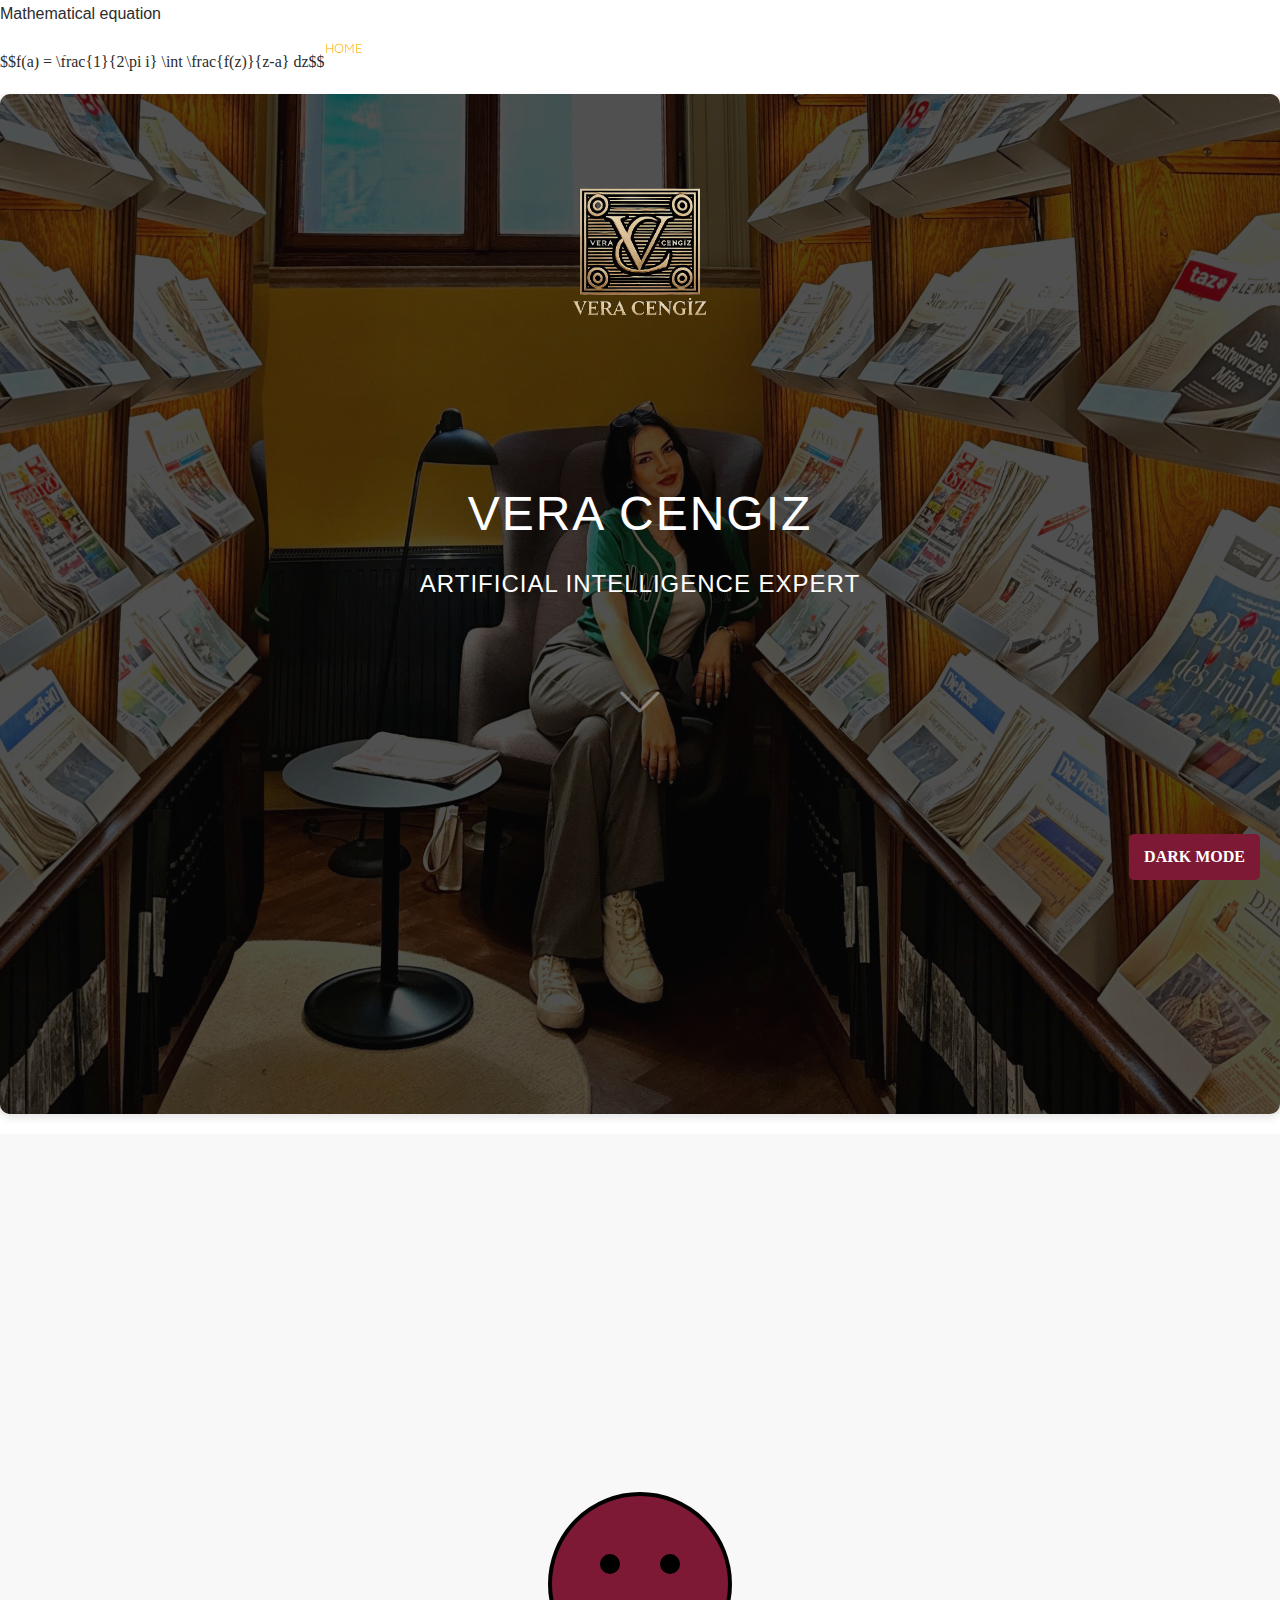
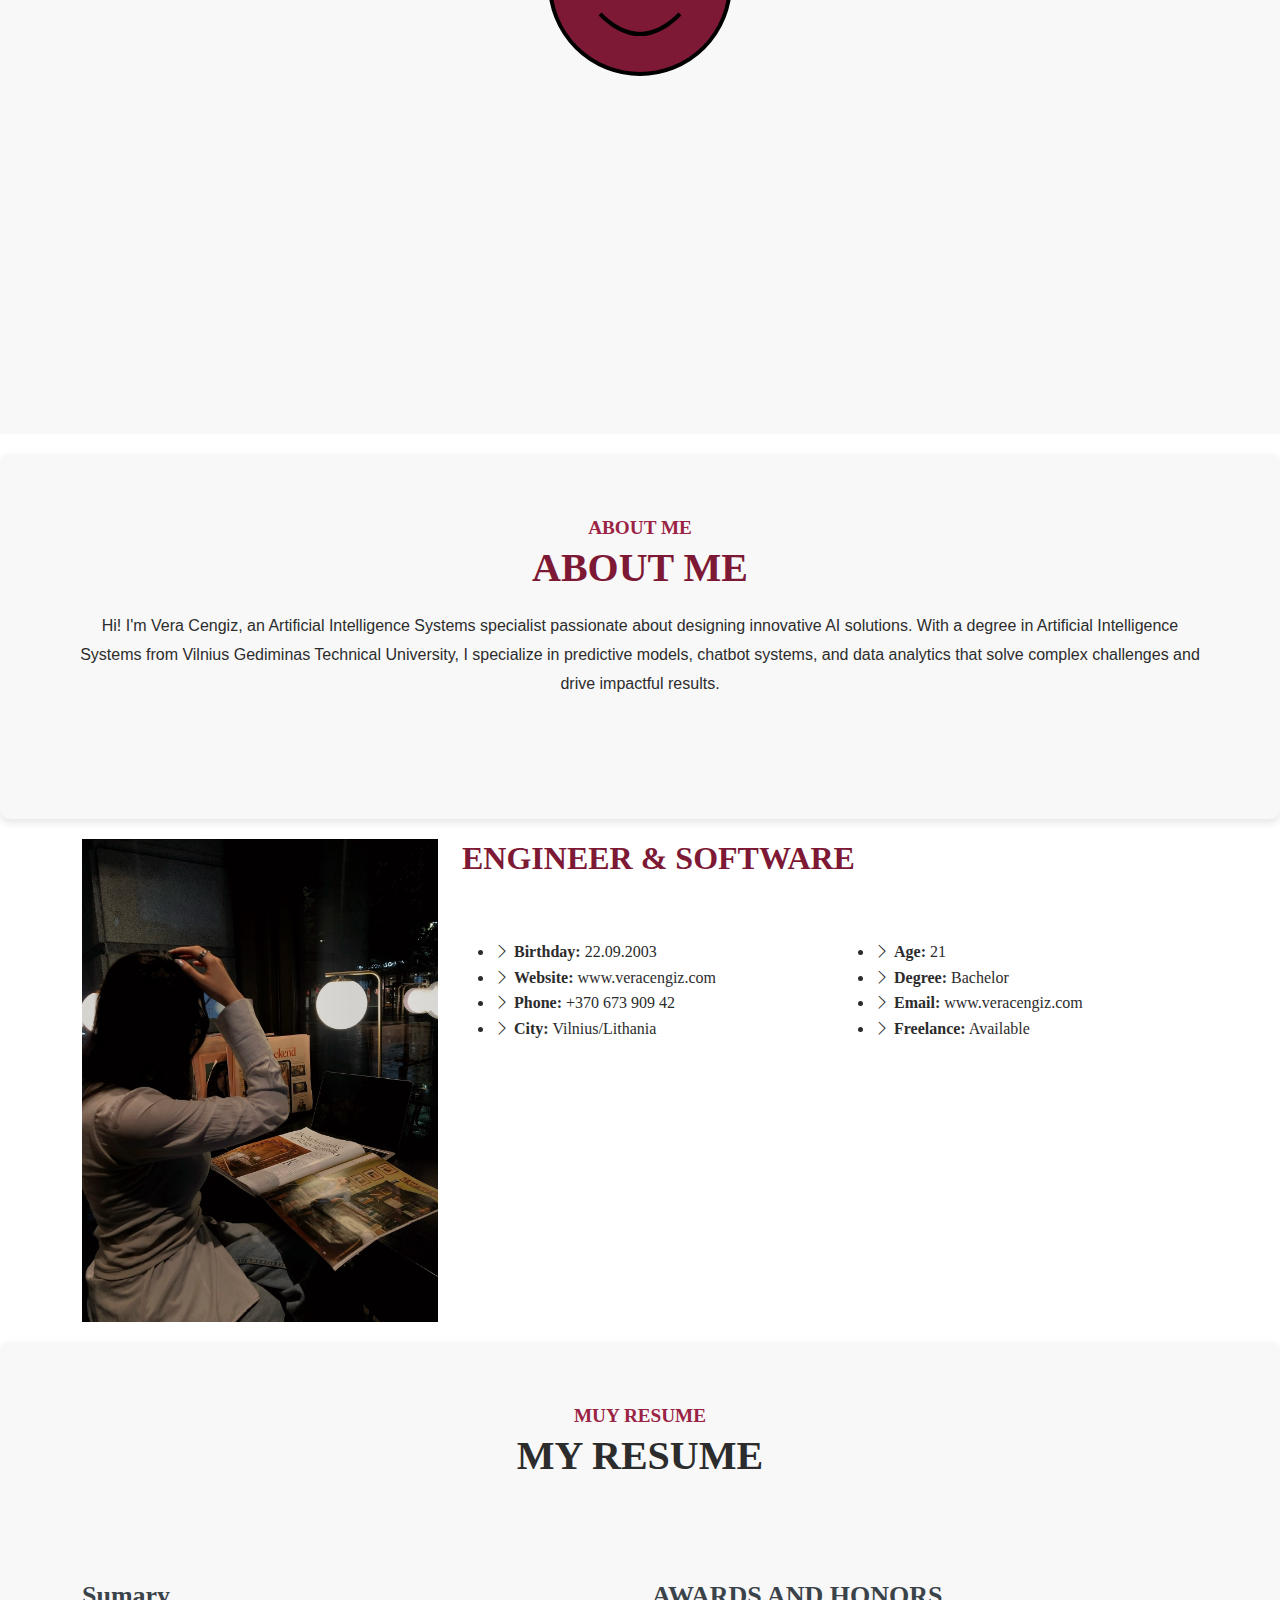
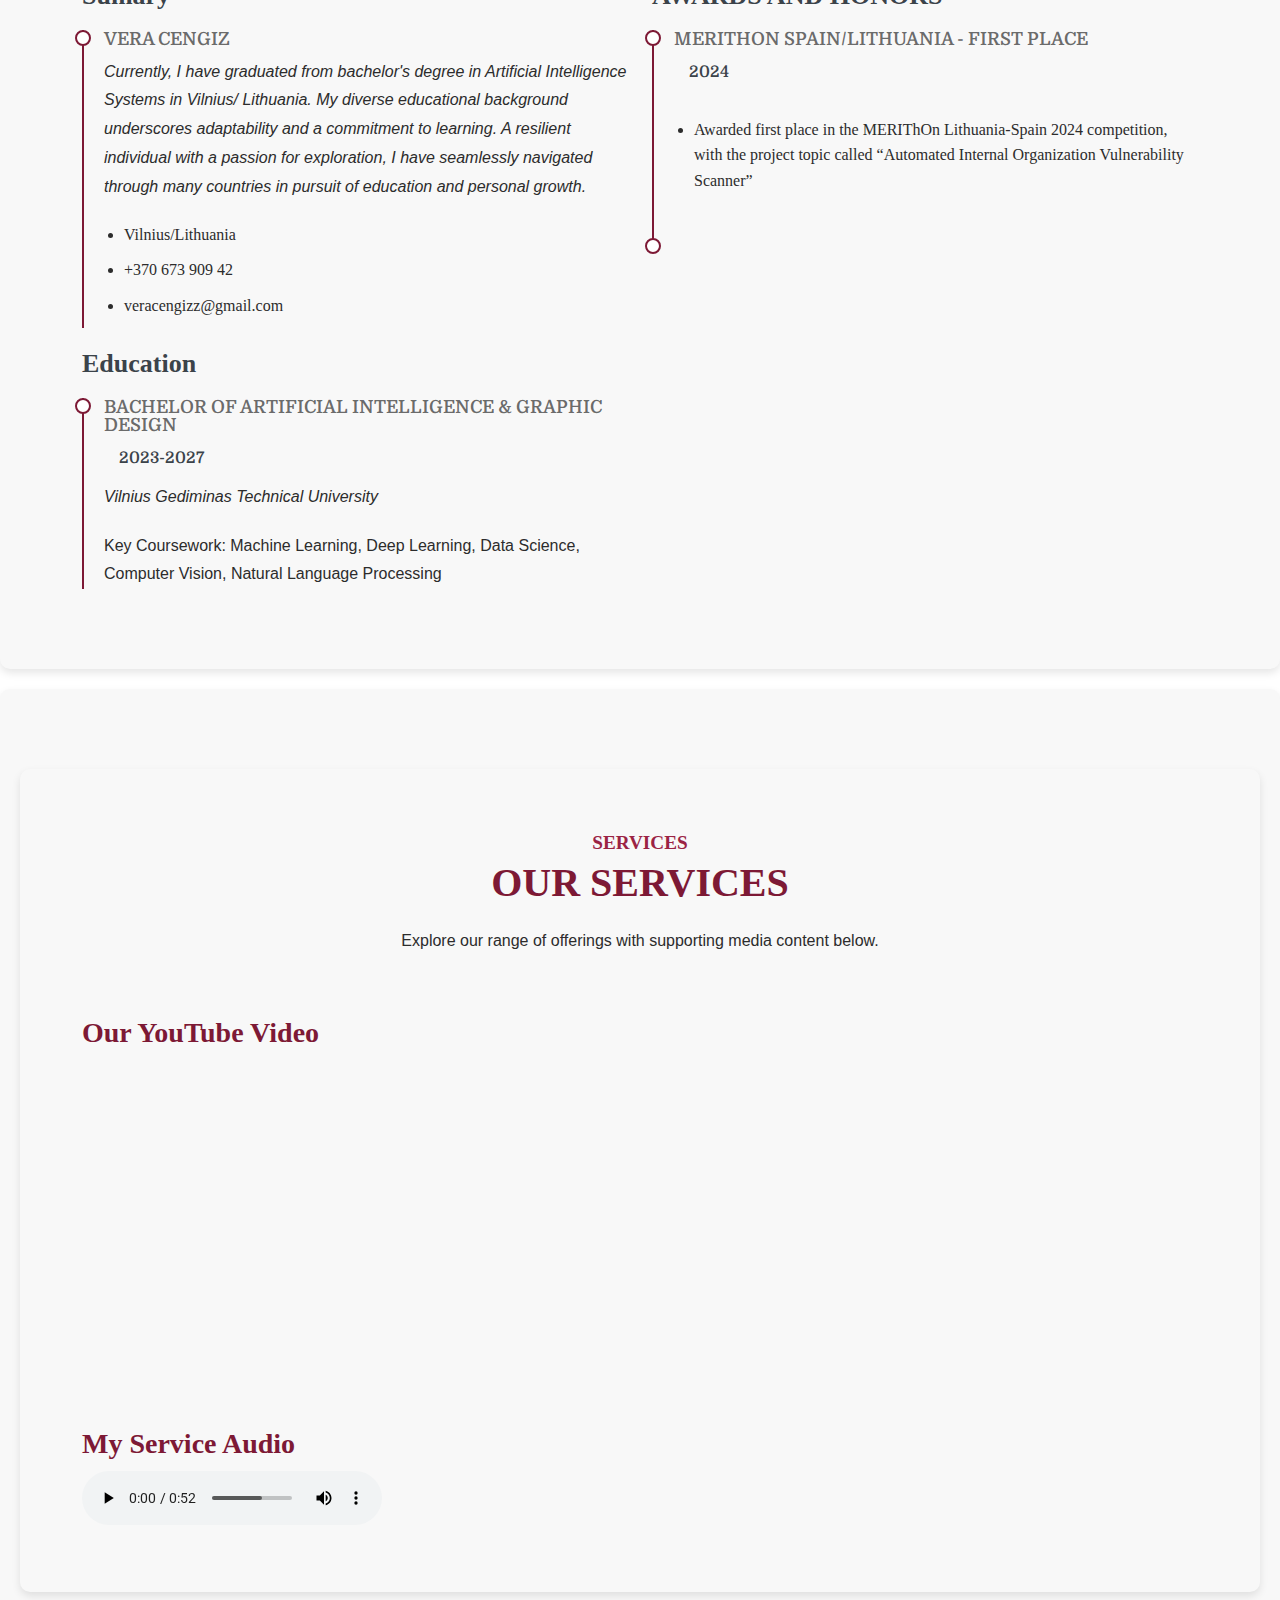
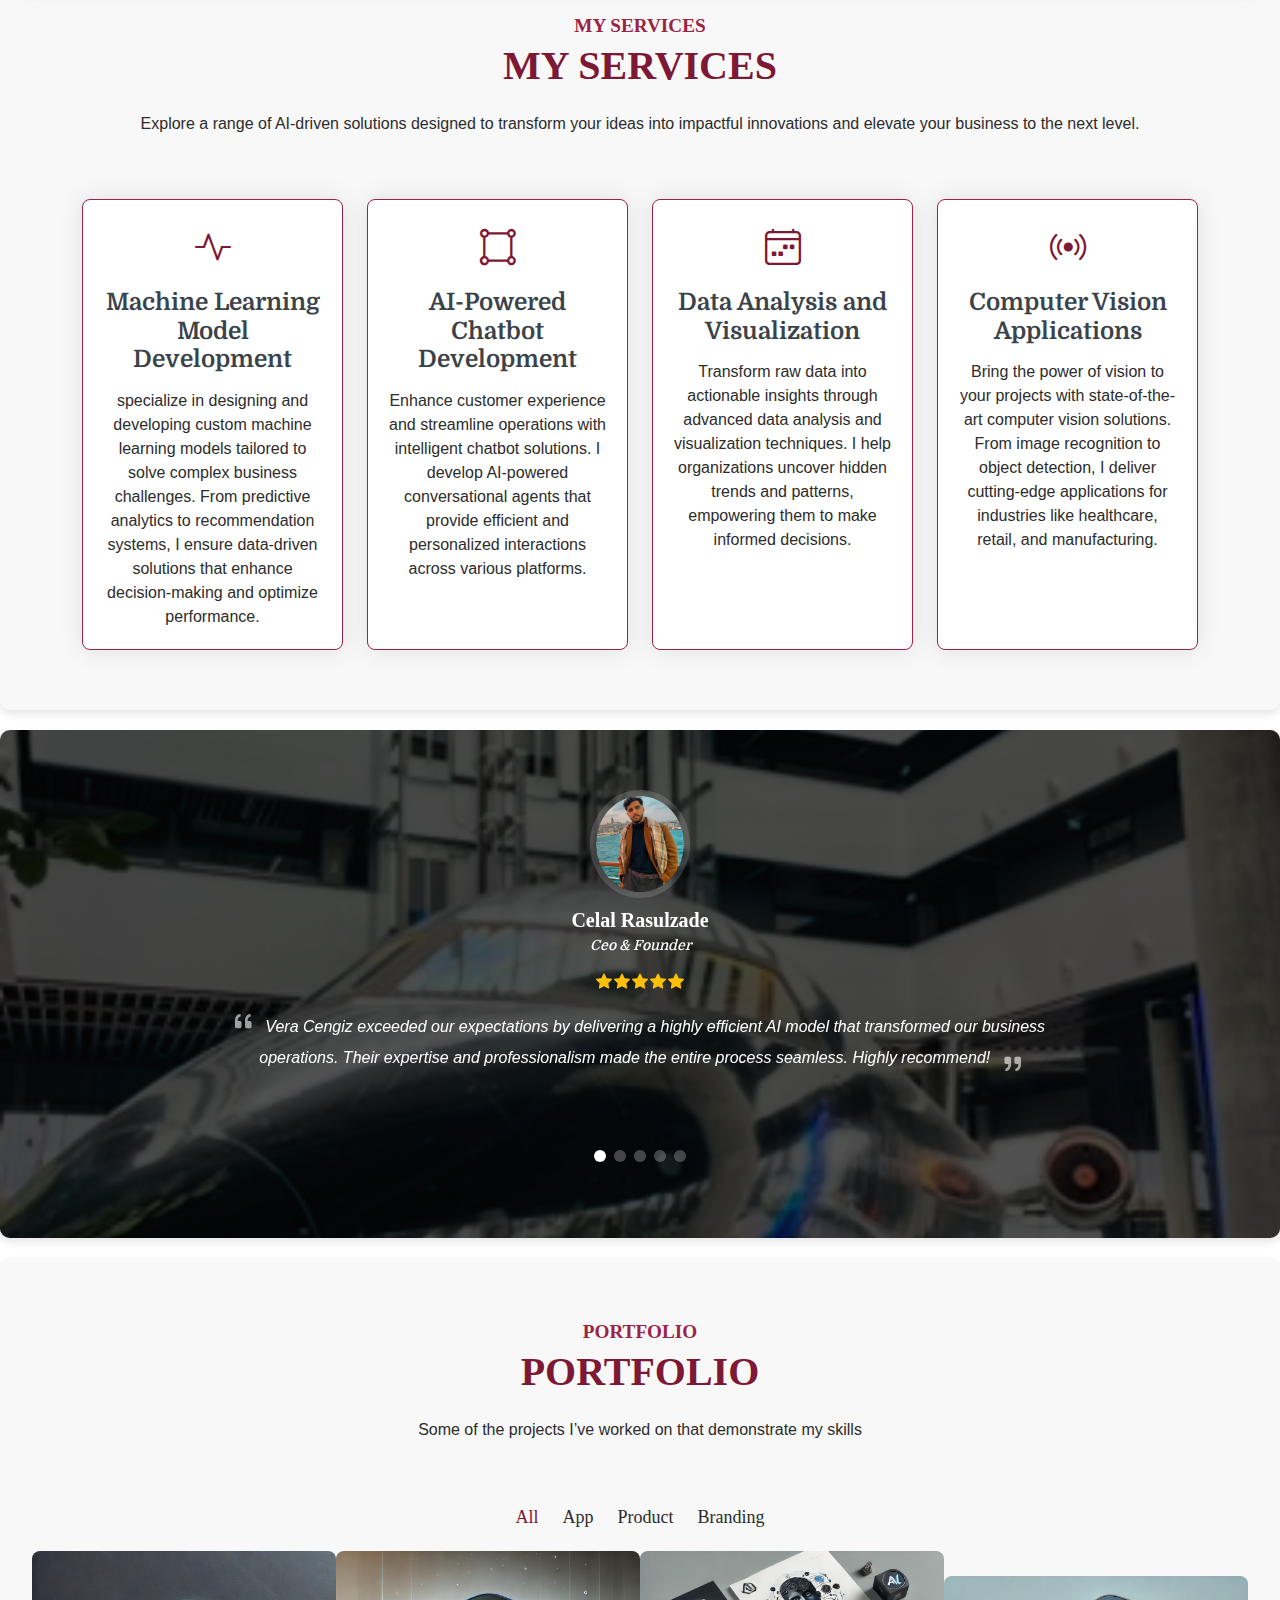
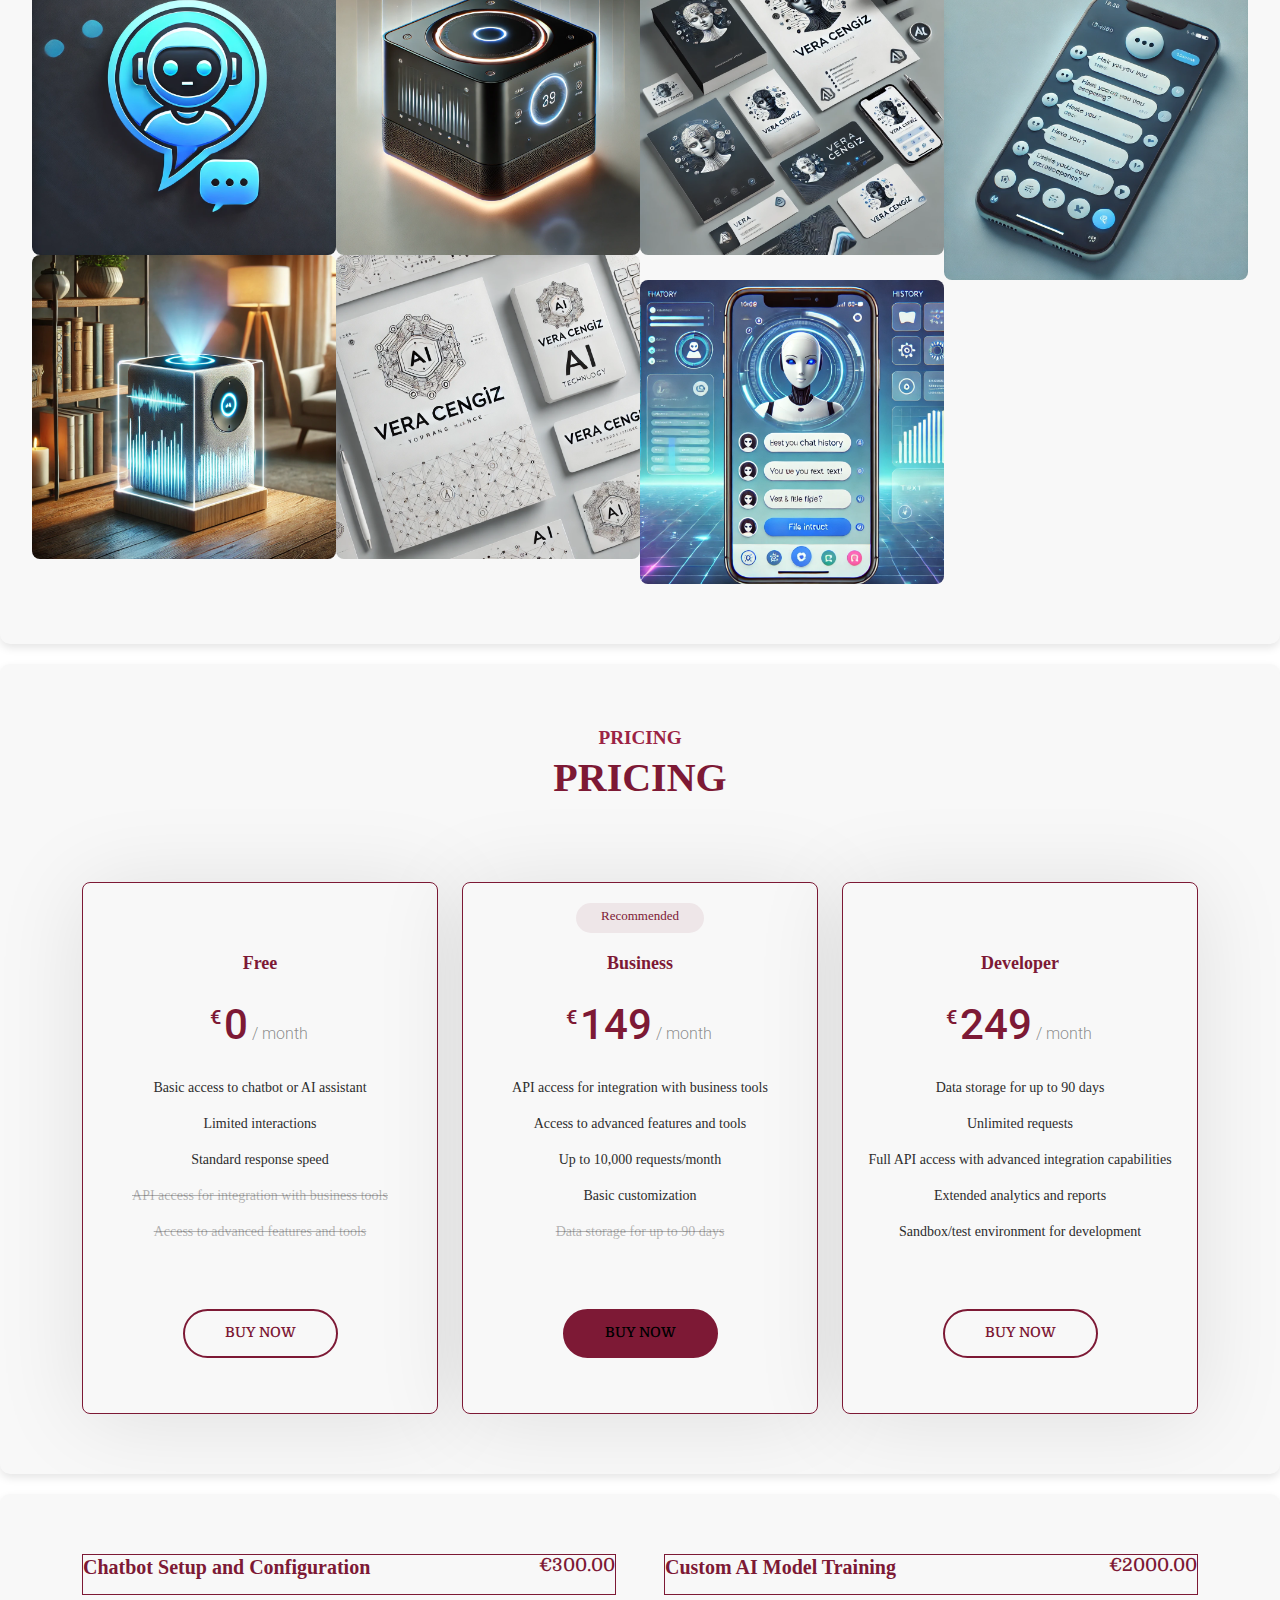
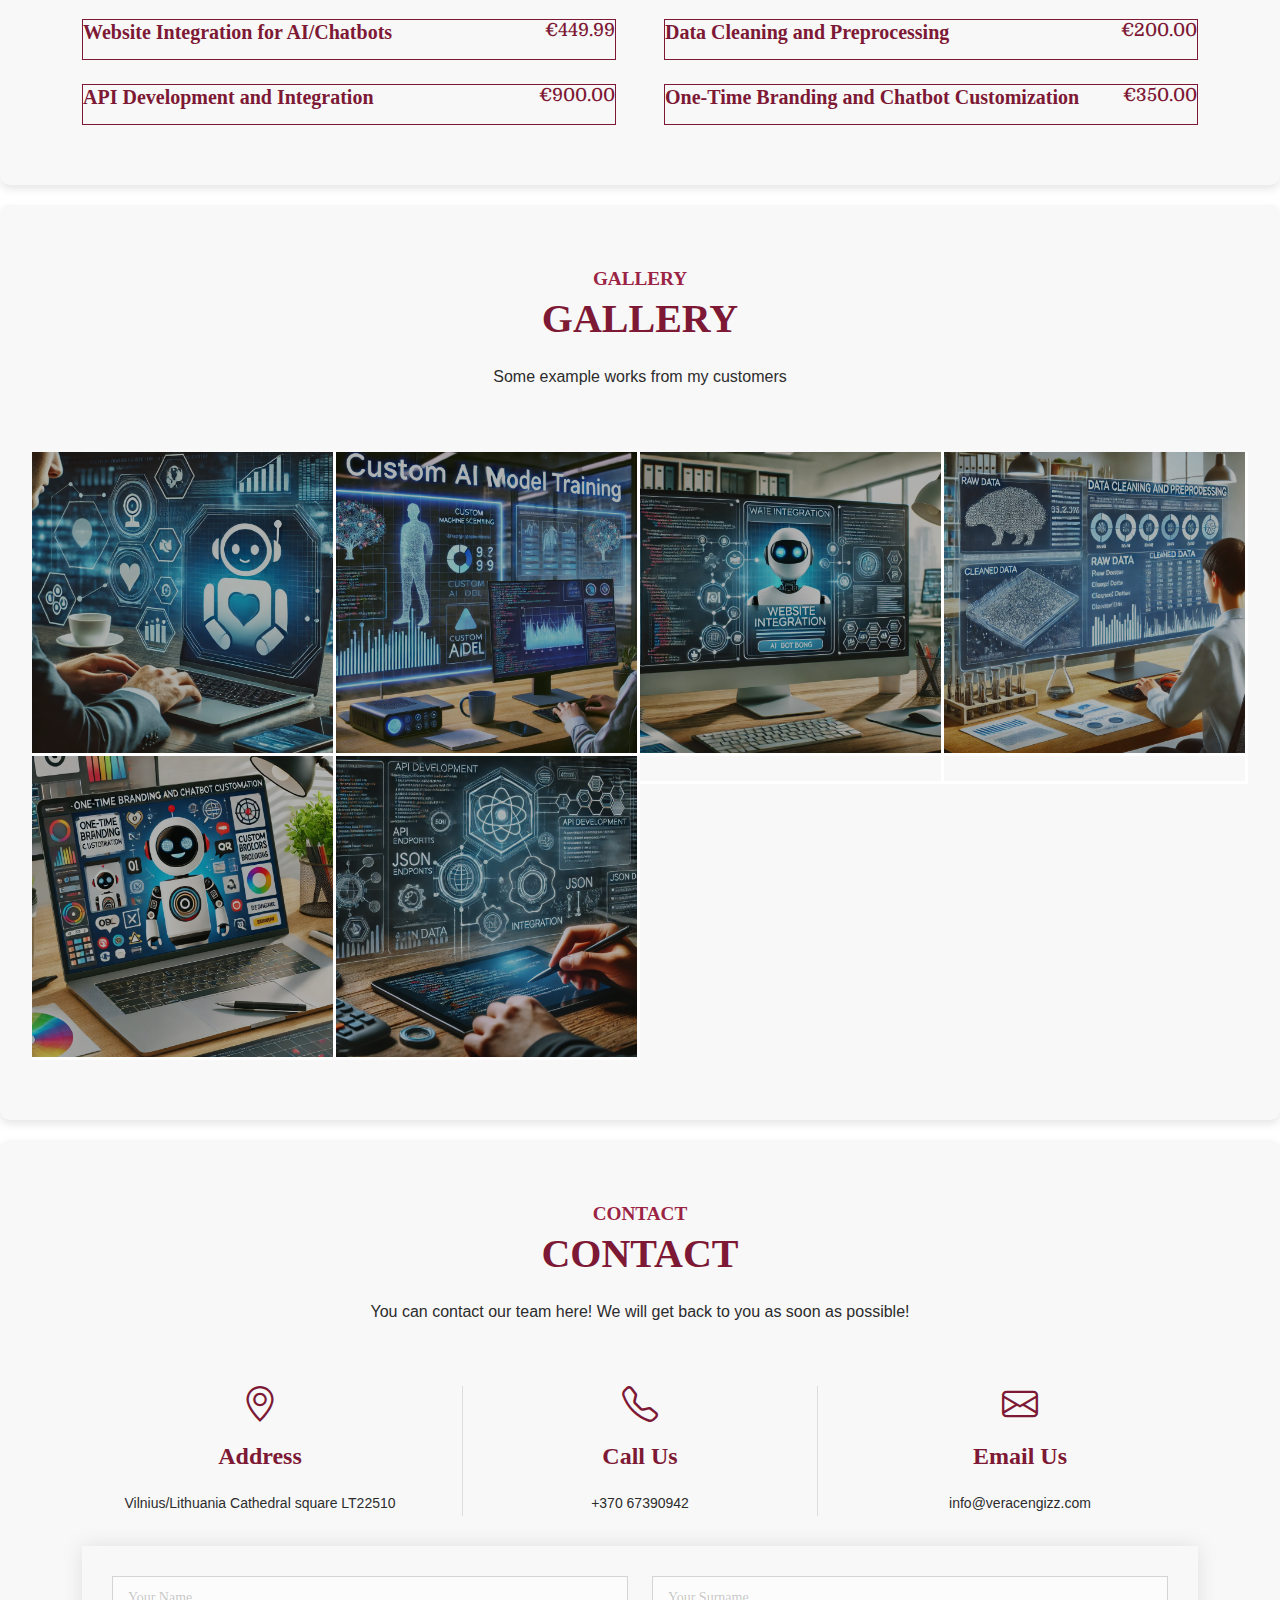
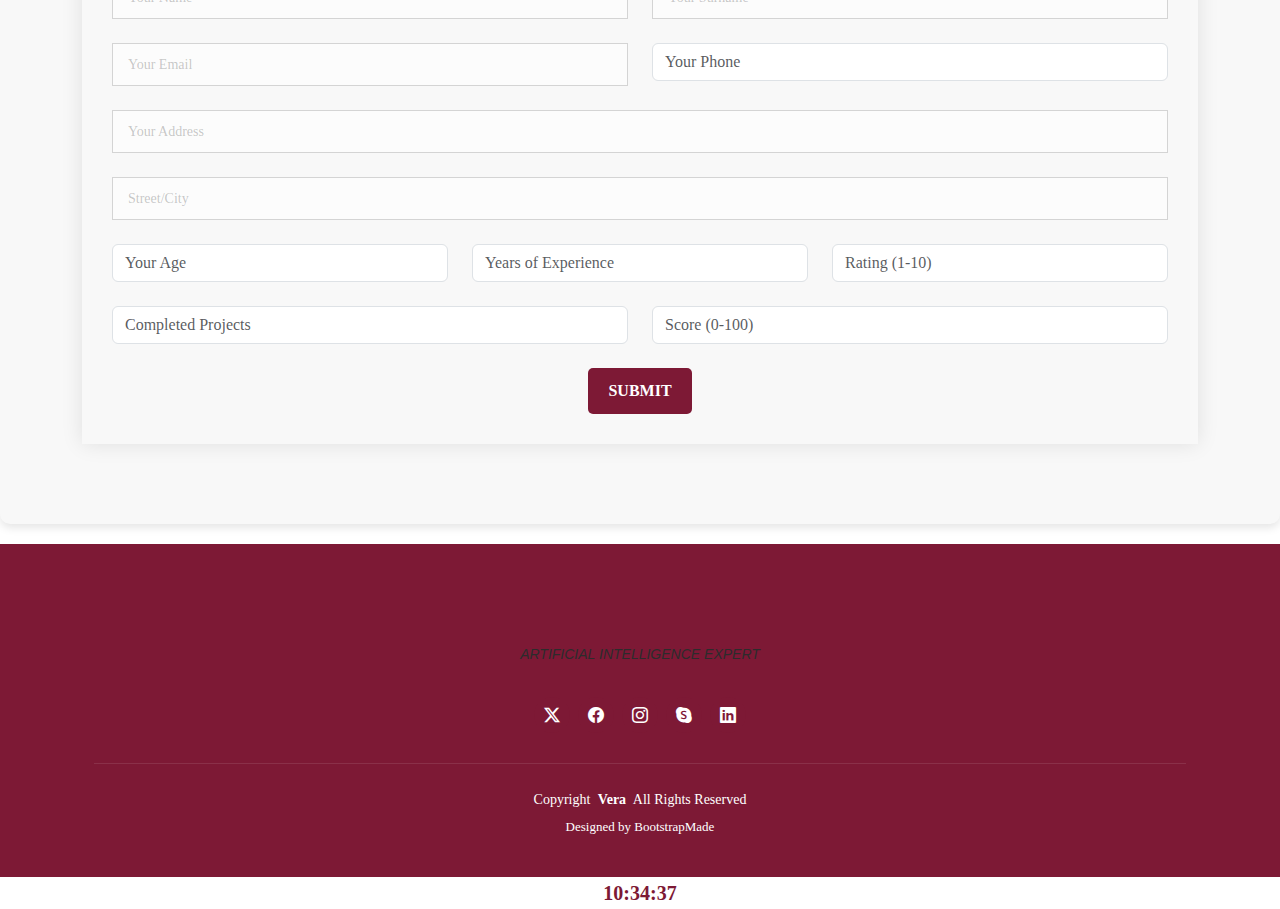
==== commit a38351e4: "Update index.html" ====
--- a/index.html
+++ b/index.html
@@ -5,7 +5,8 @@
 
 
 <head>
-
+<title>Vera Cengiz</title>
+  
 <script src="https://polyfill.io/v3/polyfill.min.js?features=es6"></script>
 <script id="MathJax-script" async src="https://cdn.jsdelivr.net/npm/mathjax@3/es5/tex-mml-chtml.js"></script>
 
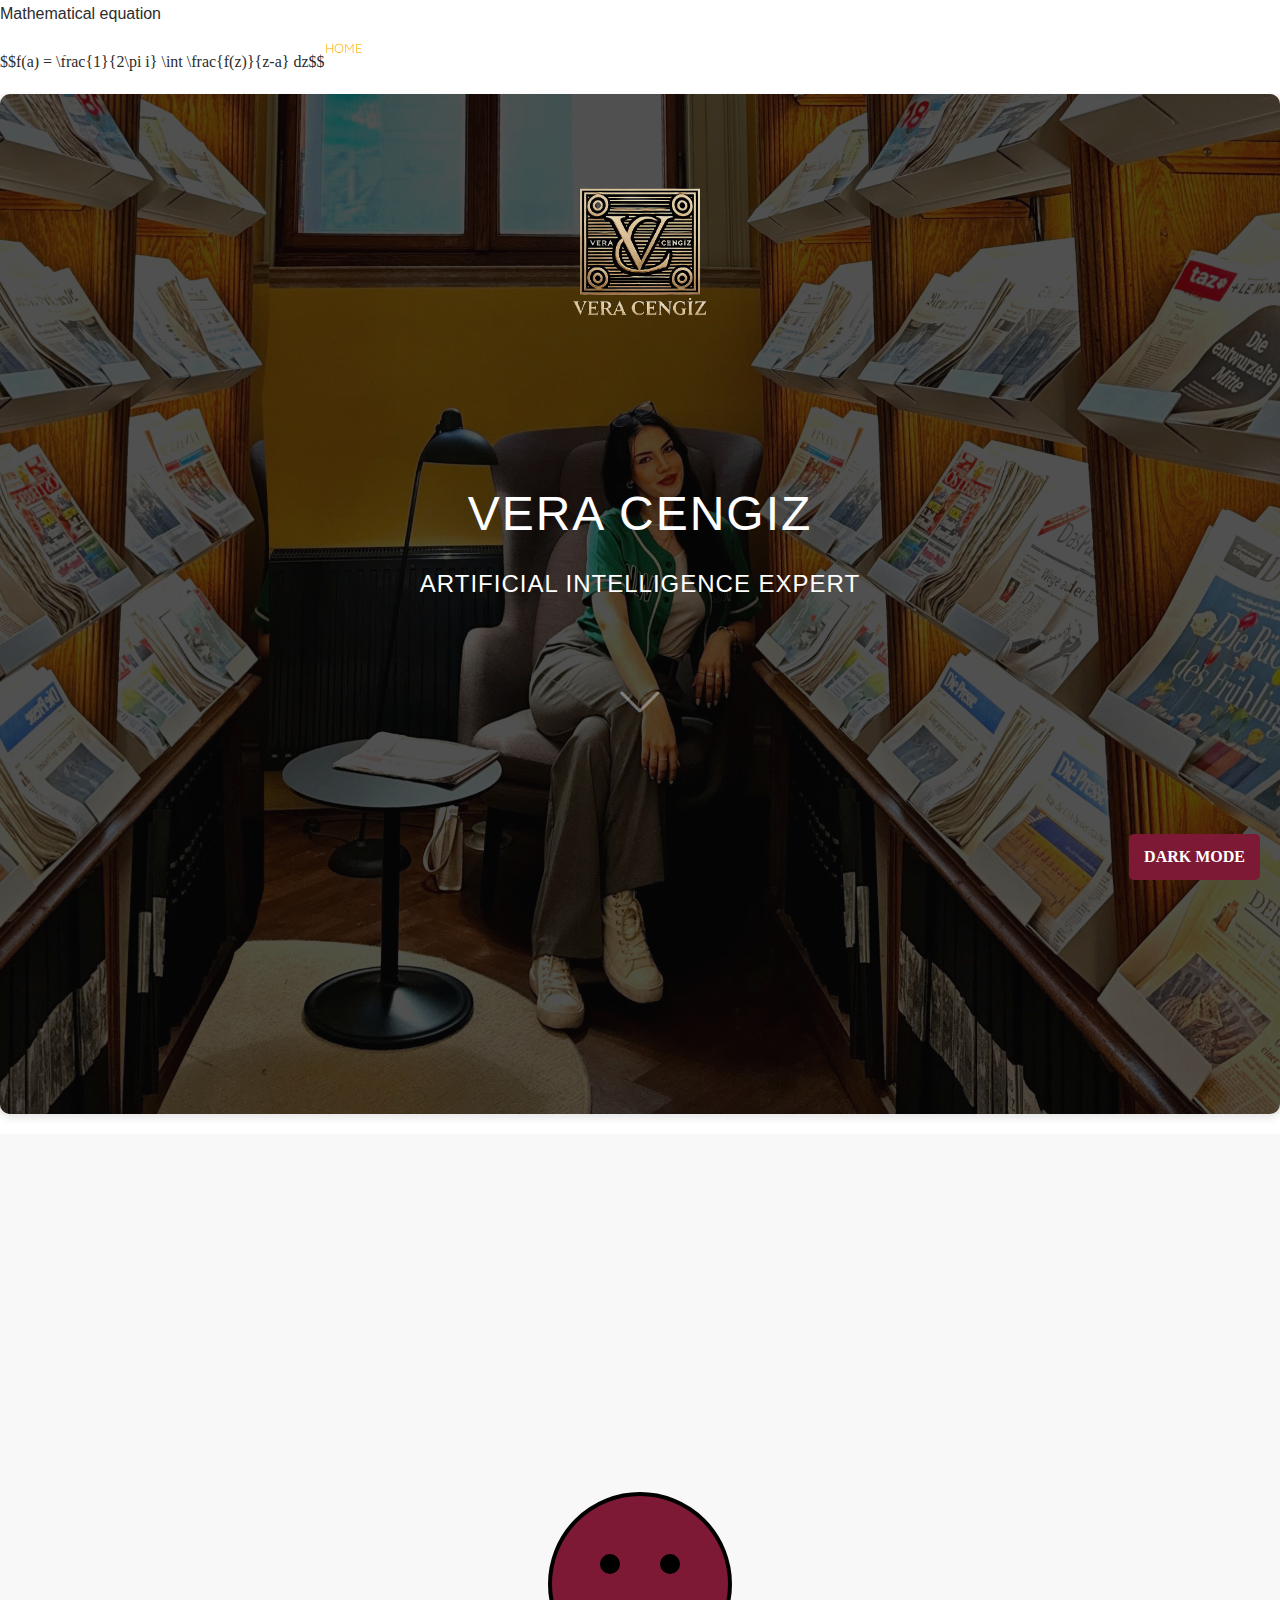
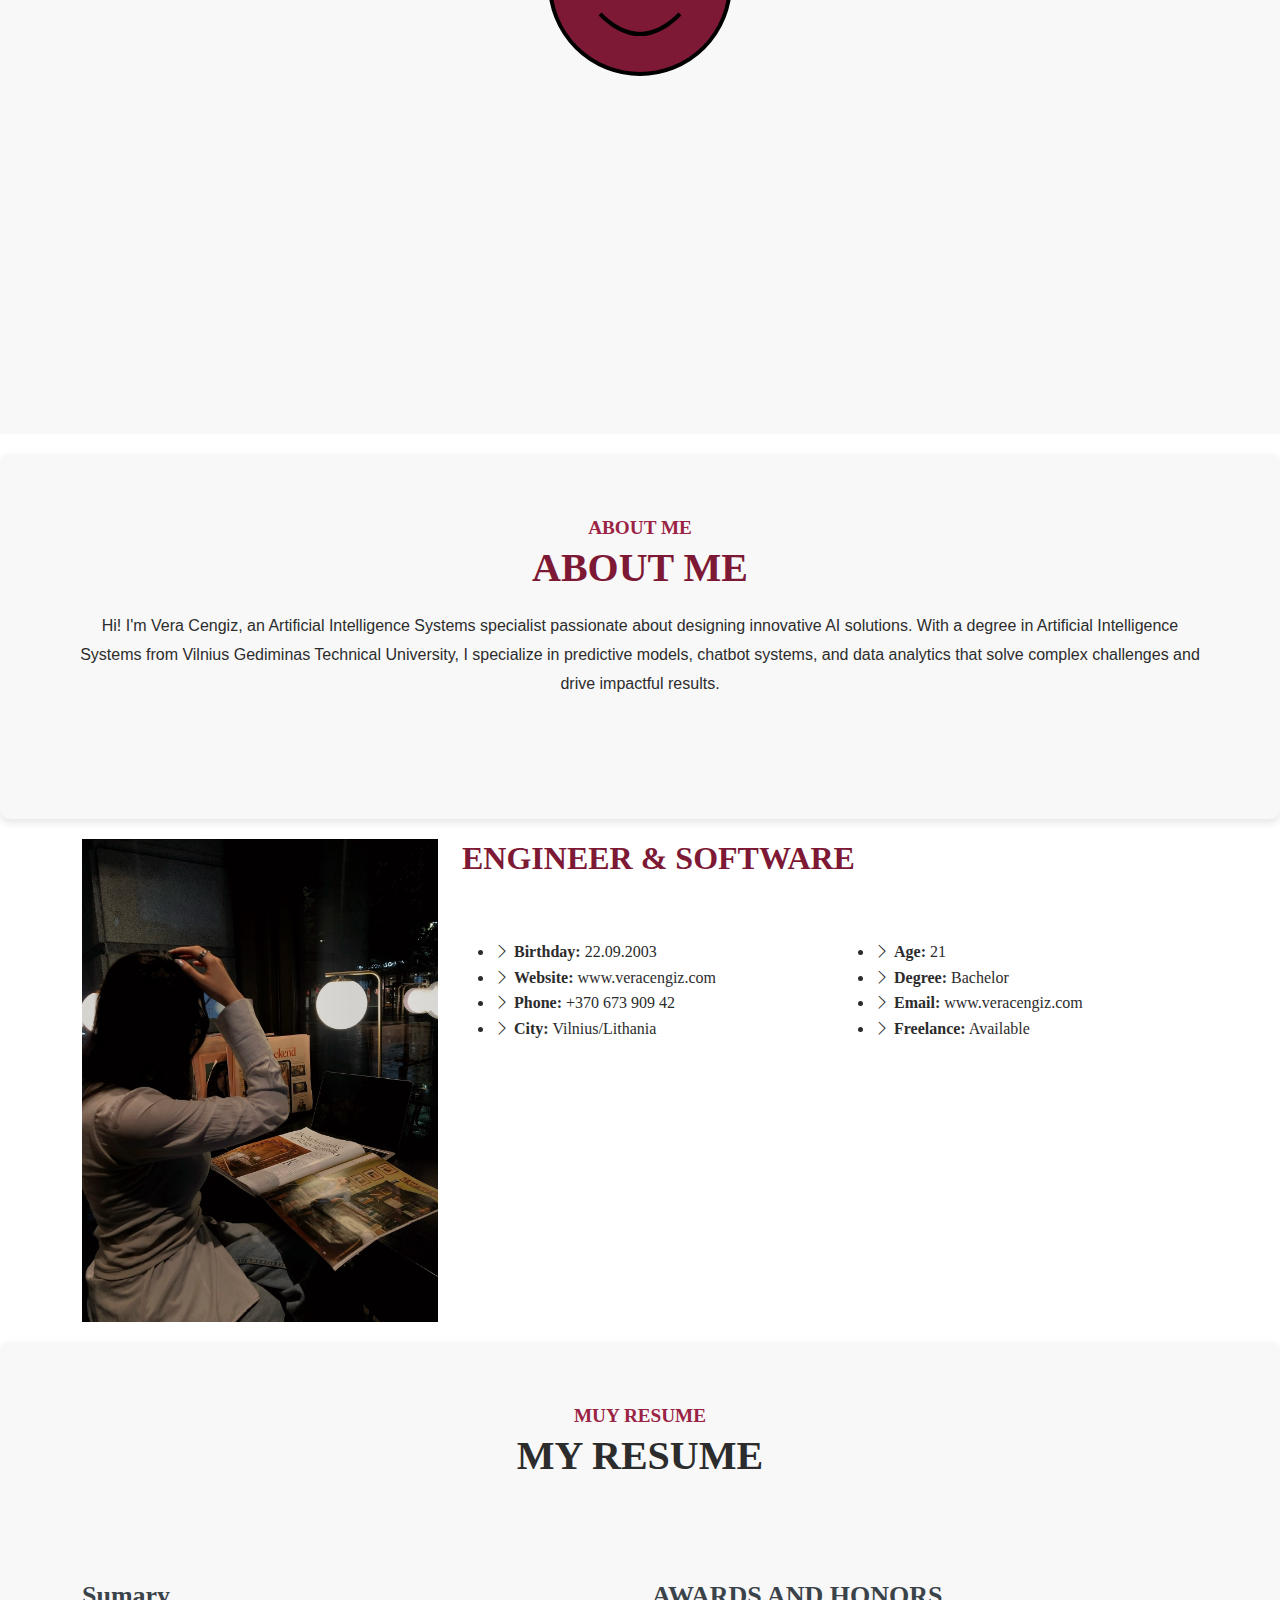
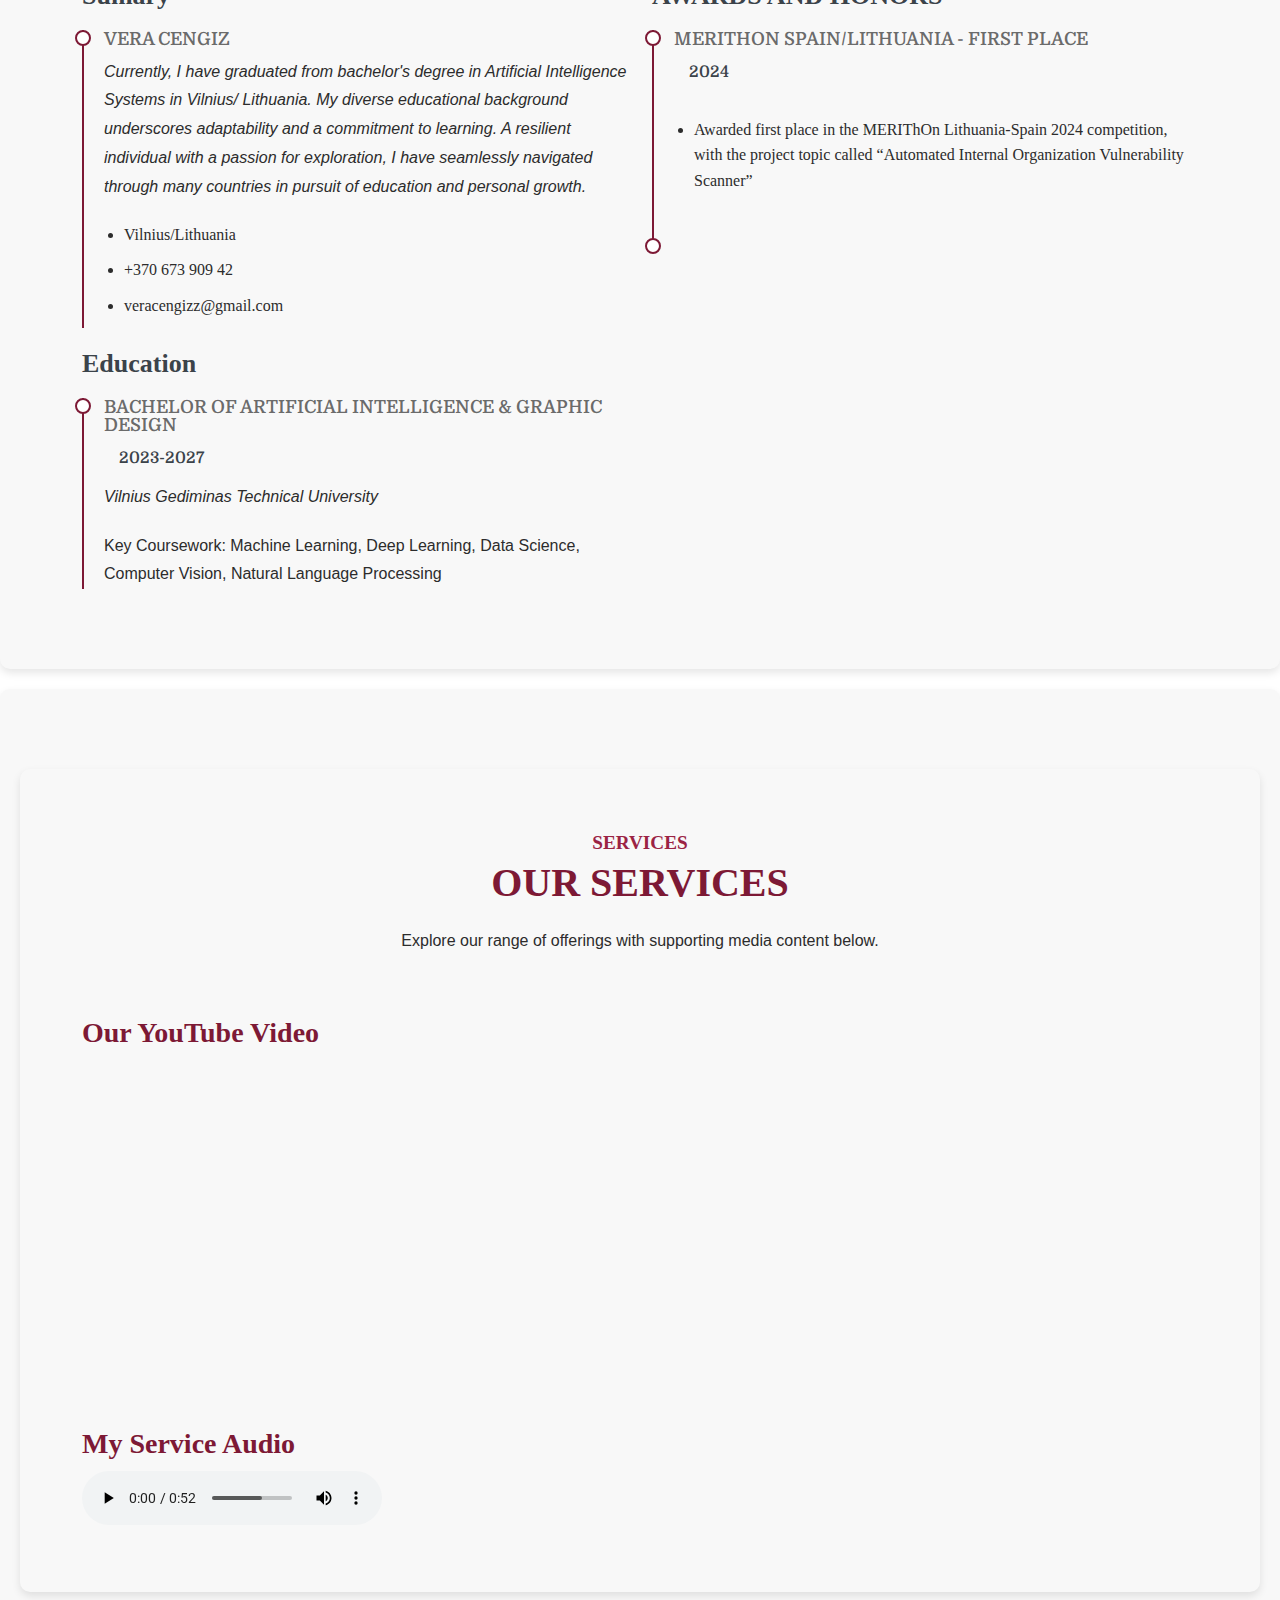
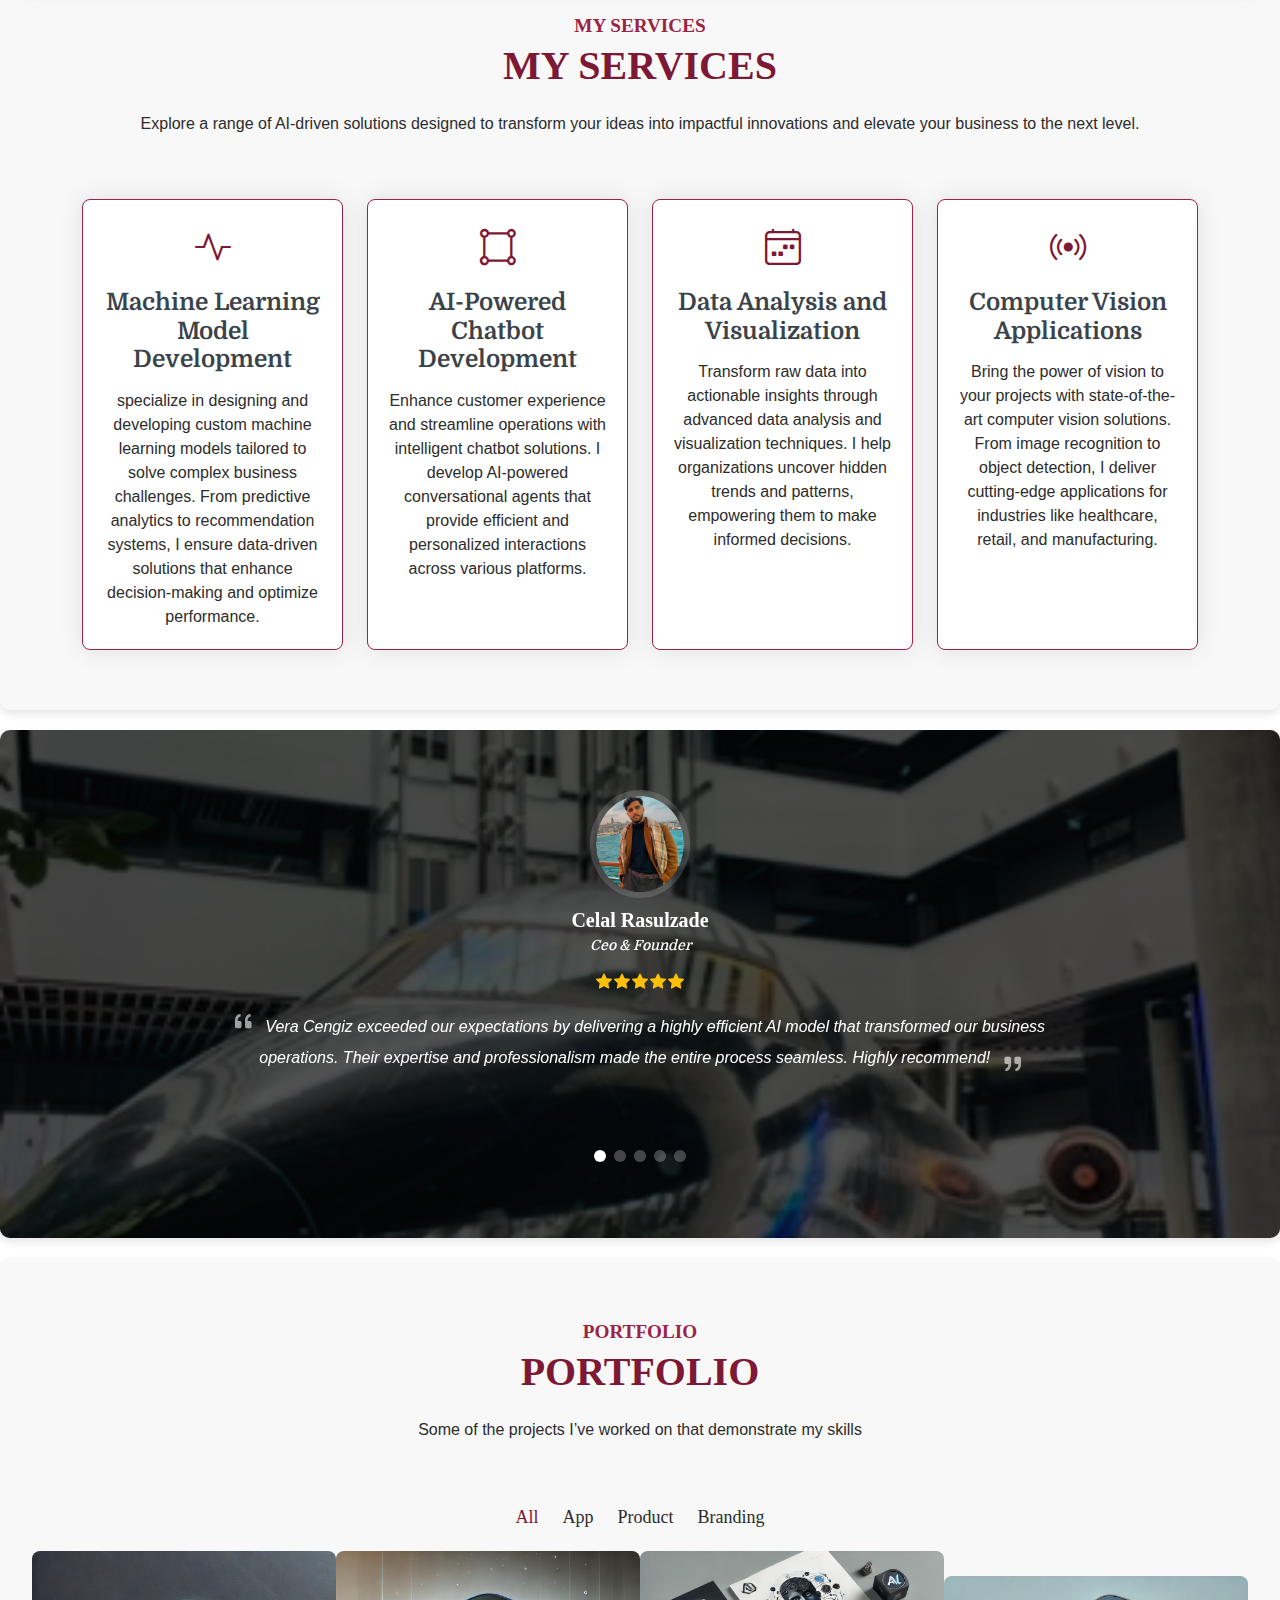
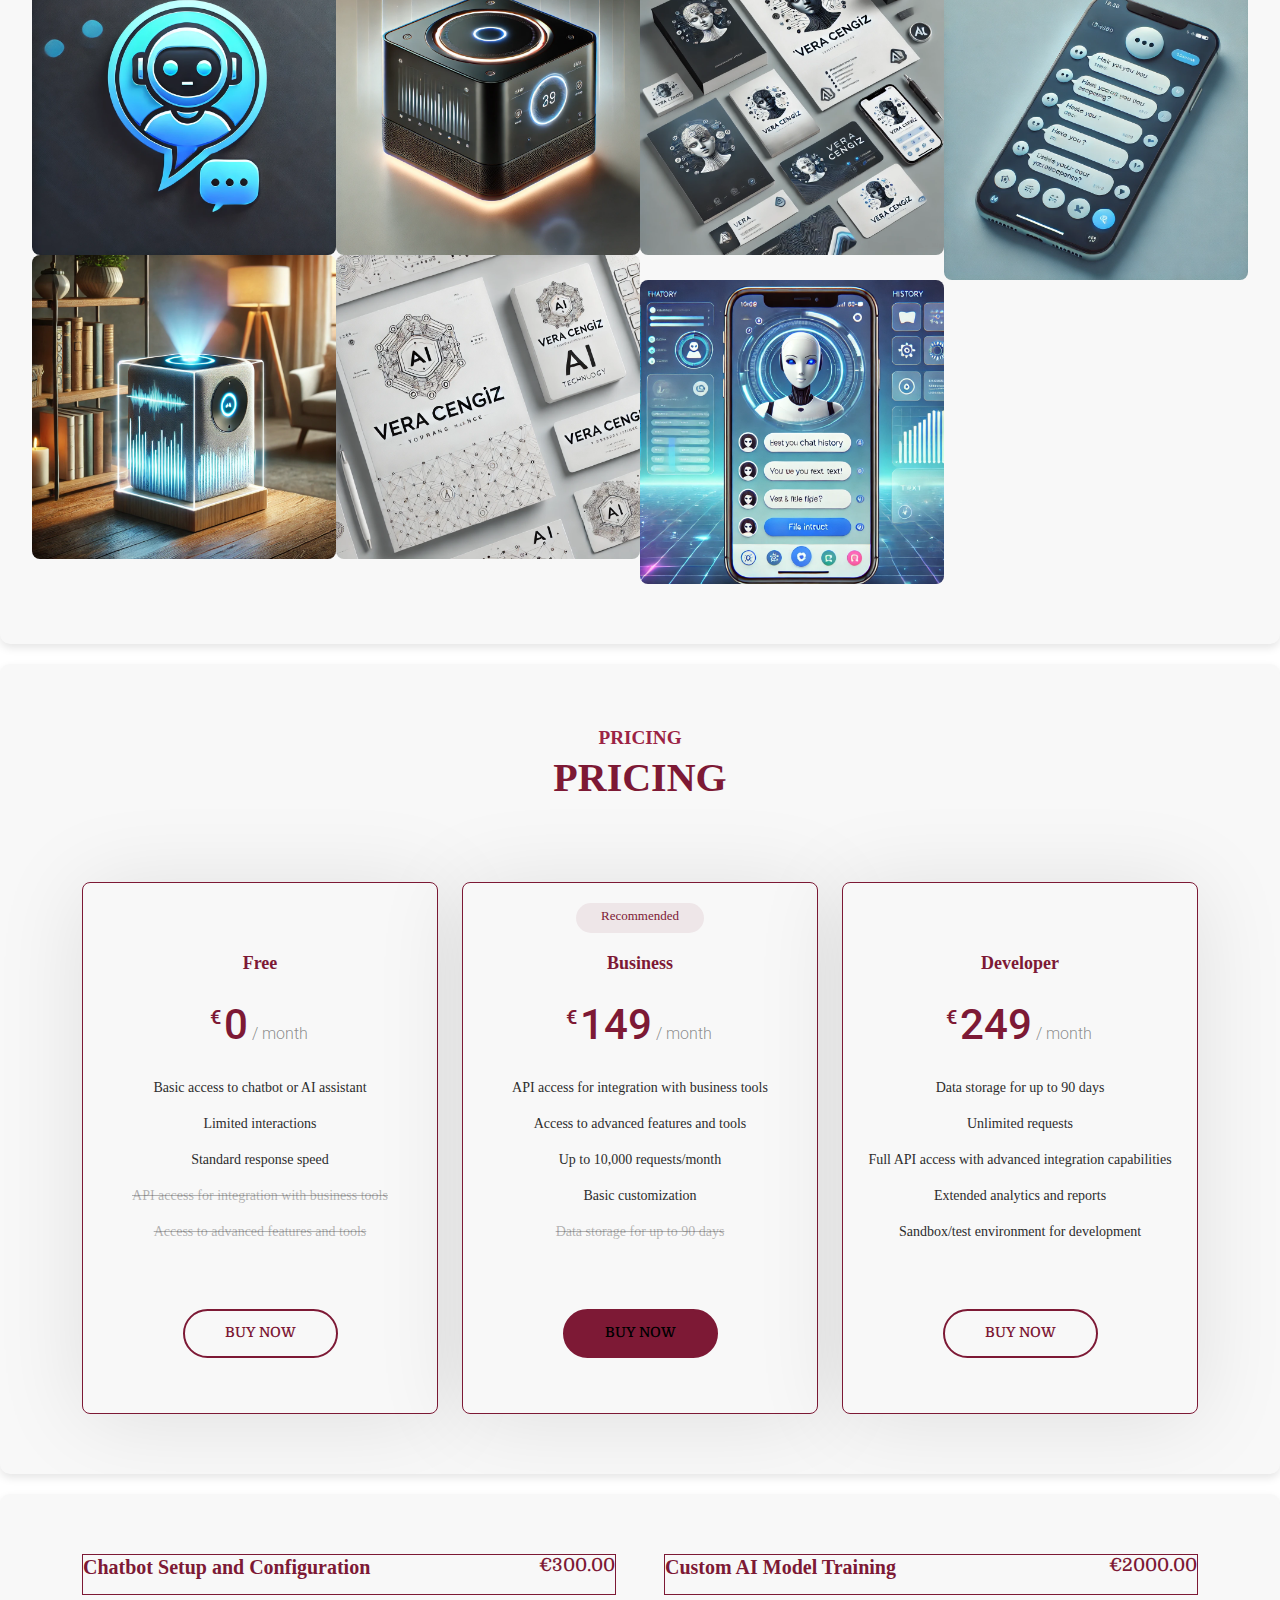
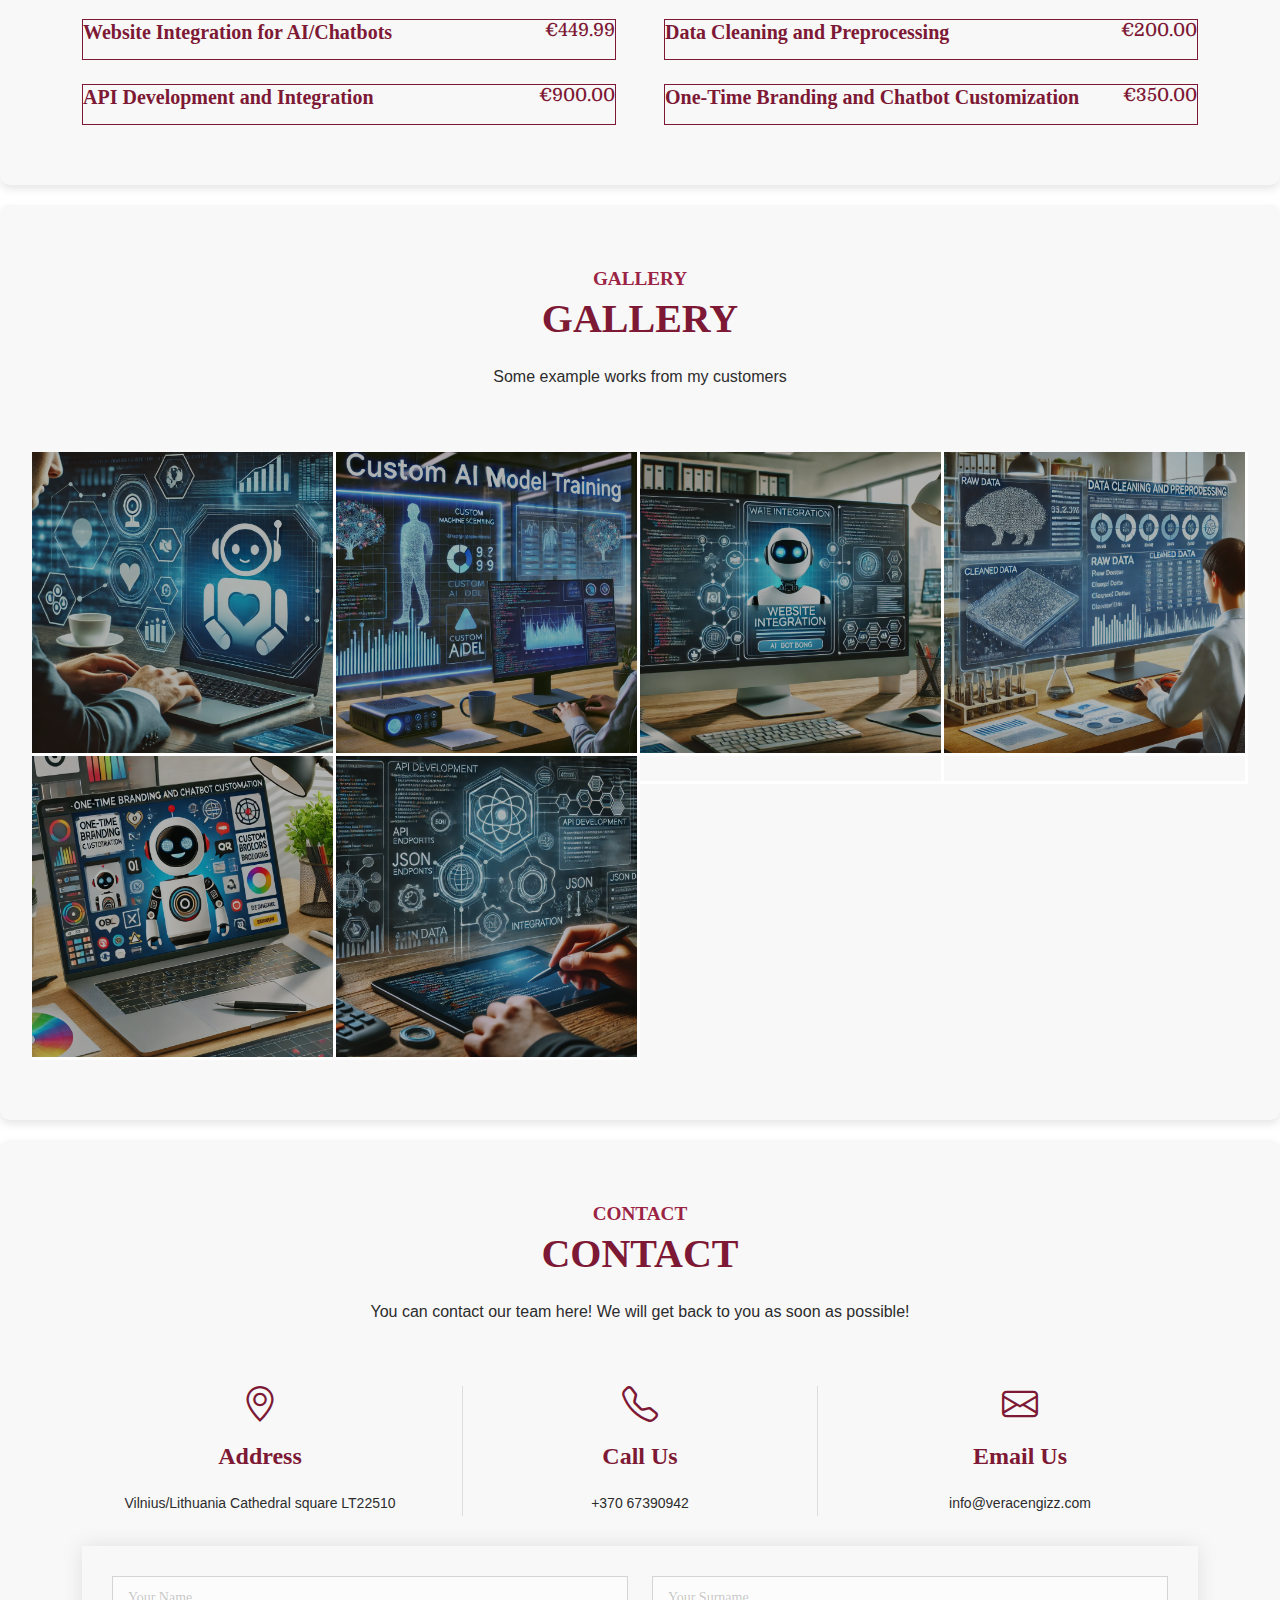
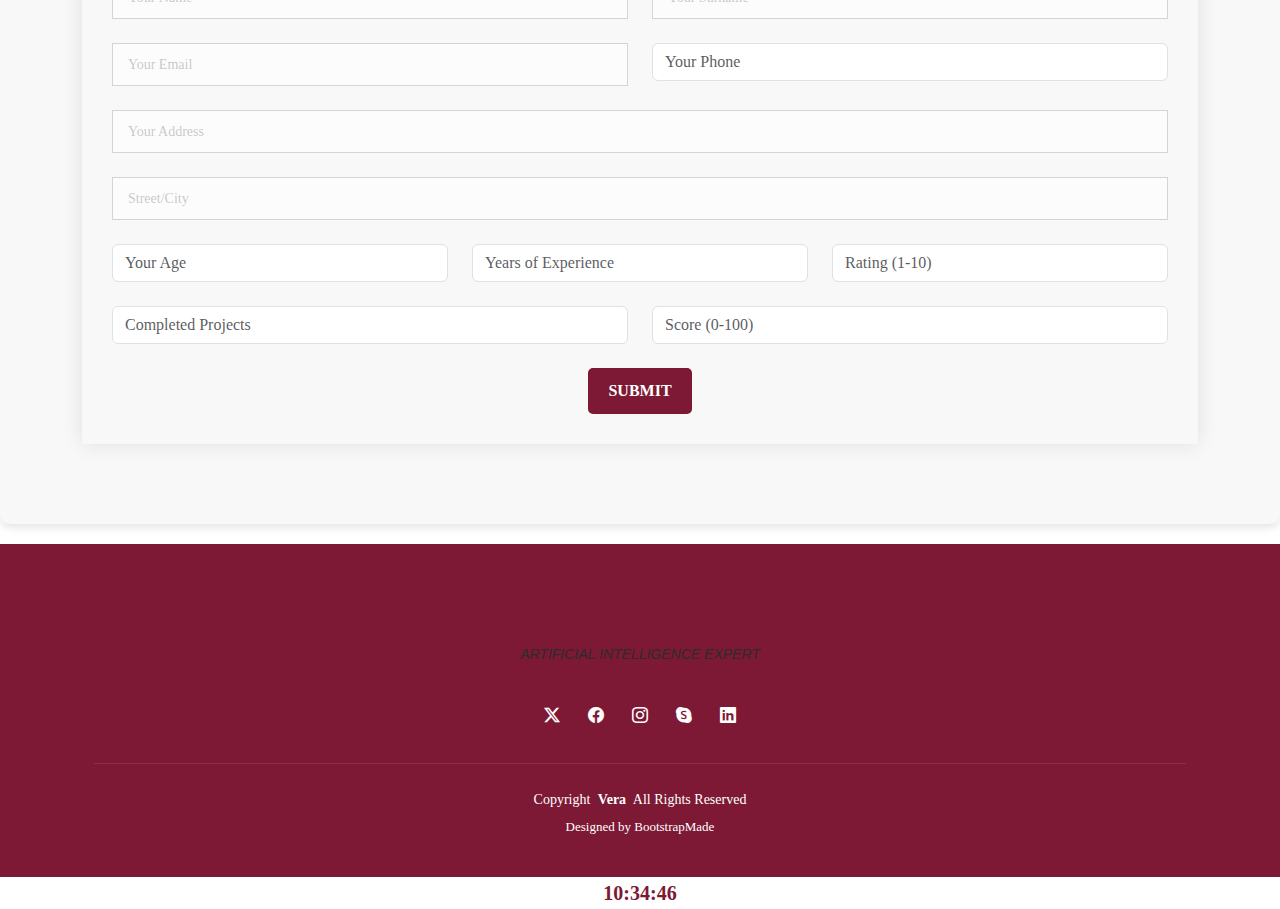
==== commit d71ccd92: "Update index.html" ====
--- a/index.html
+++ b/index.html
@@ -5,6 +5,7 @@
 
 
 <head>
+   <meta charset="utf-8">
 <title>Vera Cengiz</title>
   
 <script src="https://polyfill.io/v3/polyfill.min.js?features=es6"></script>
@@ -19,7 +20,7 @@
 
 
 
-  <meta charset="utf-8">
+ 
   <meta content="width=device-width, initial-scale=1.0" name="viewport">
   <title>Index - Laura Bootstrap Template</title>
   <meta name="description" content="">
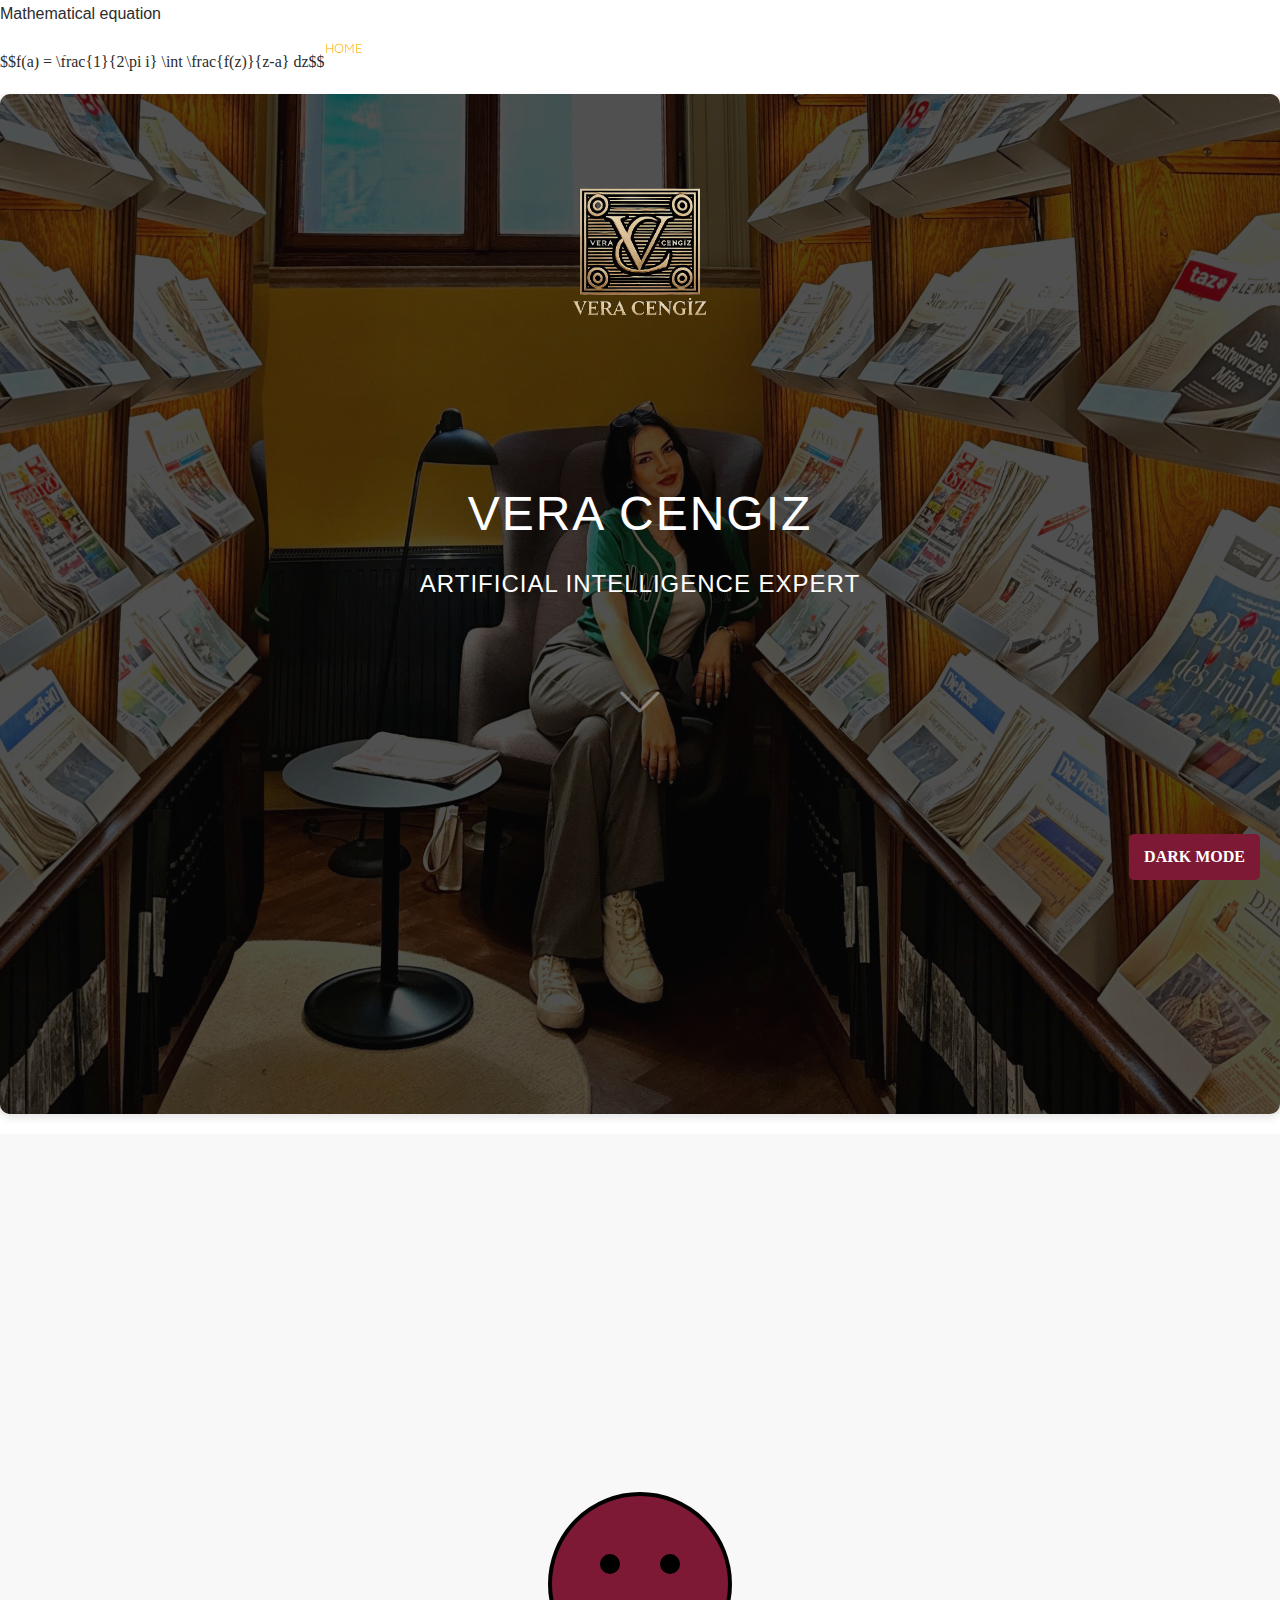
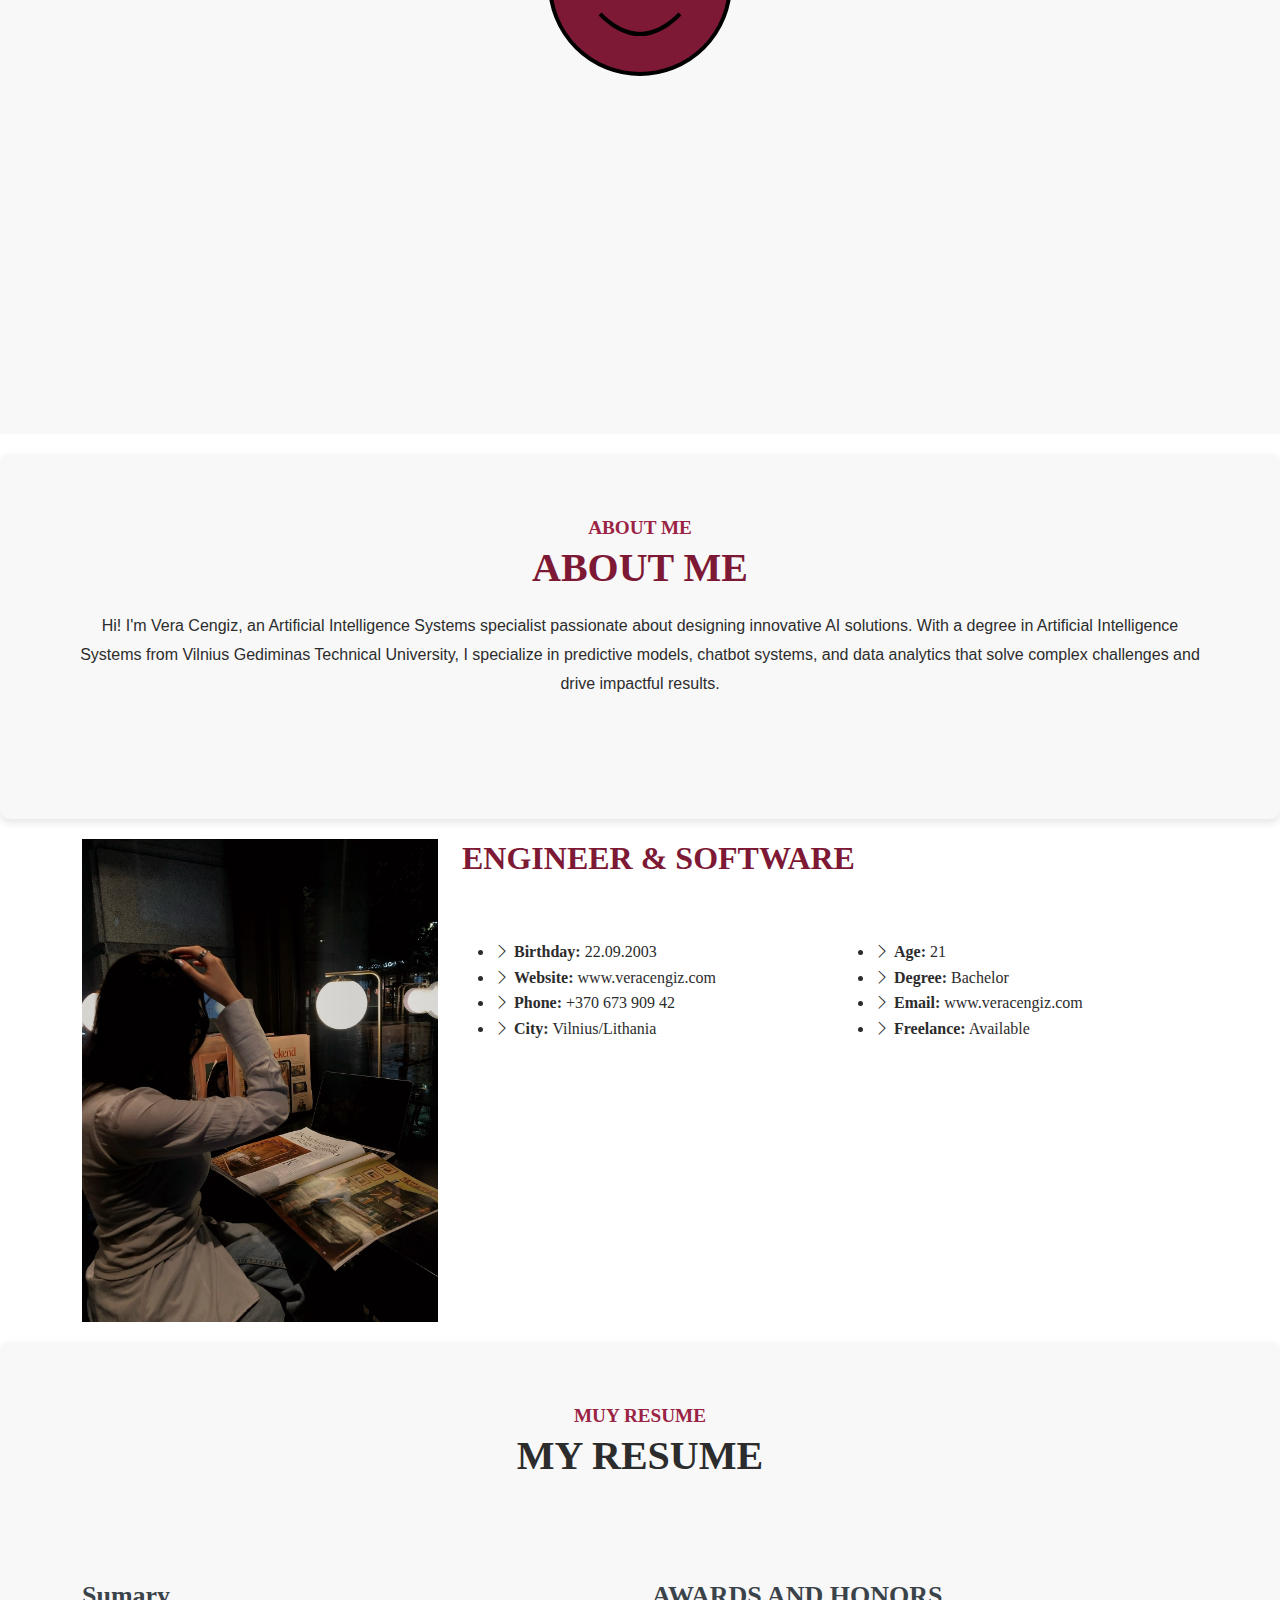
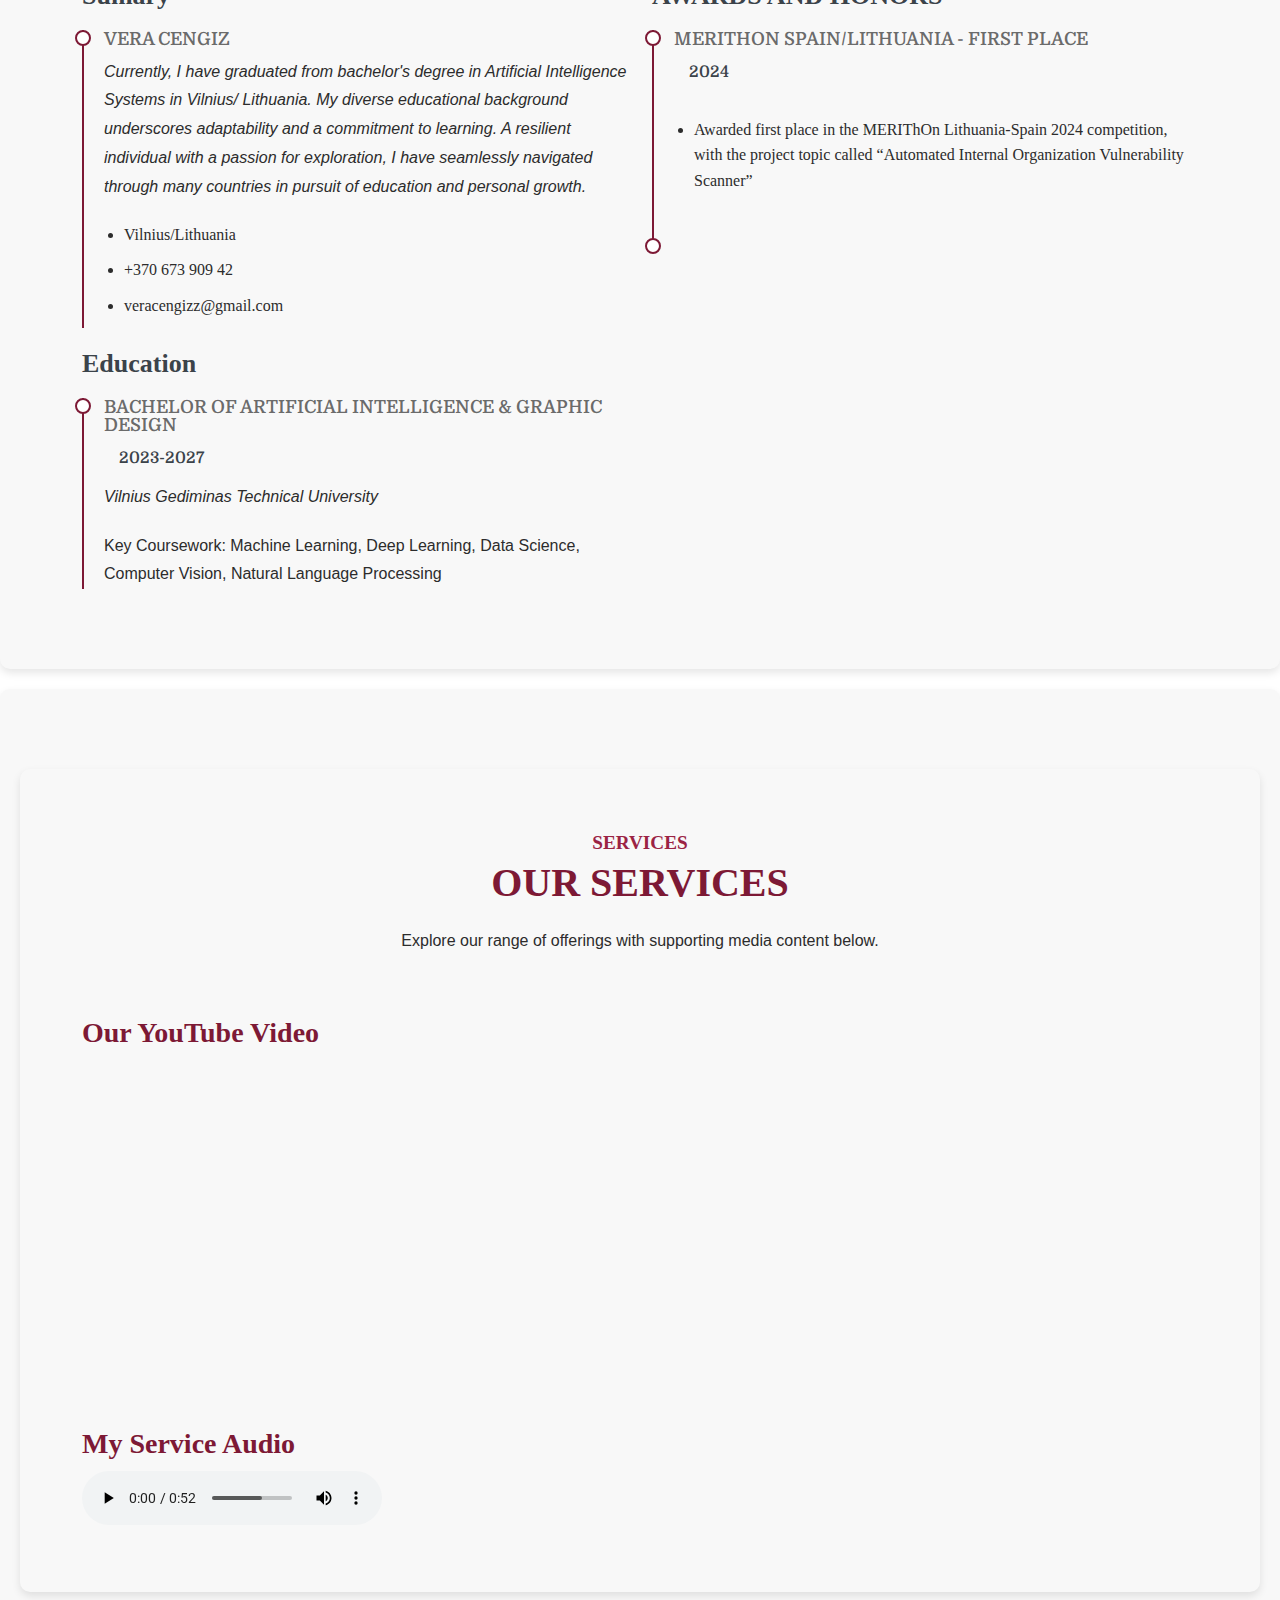
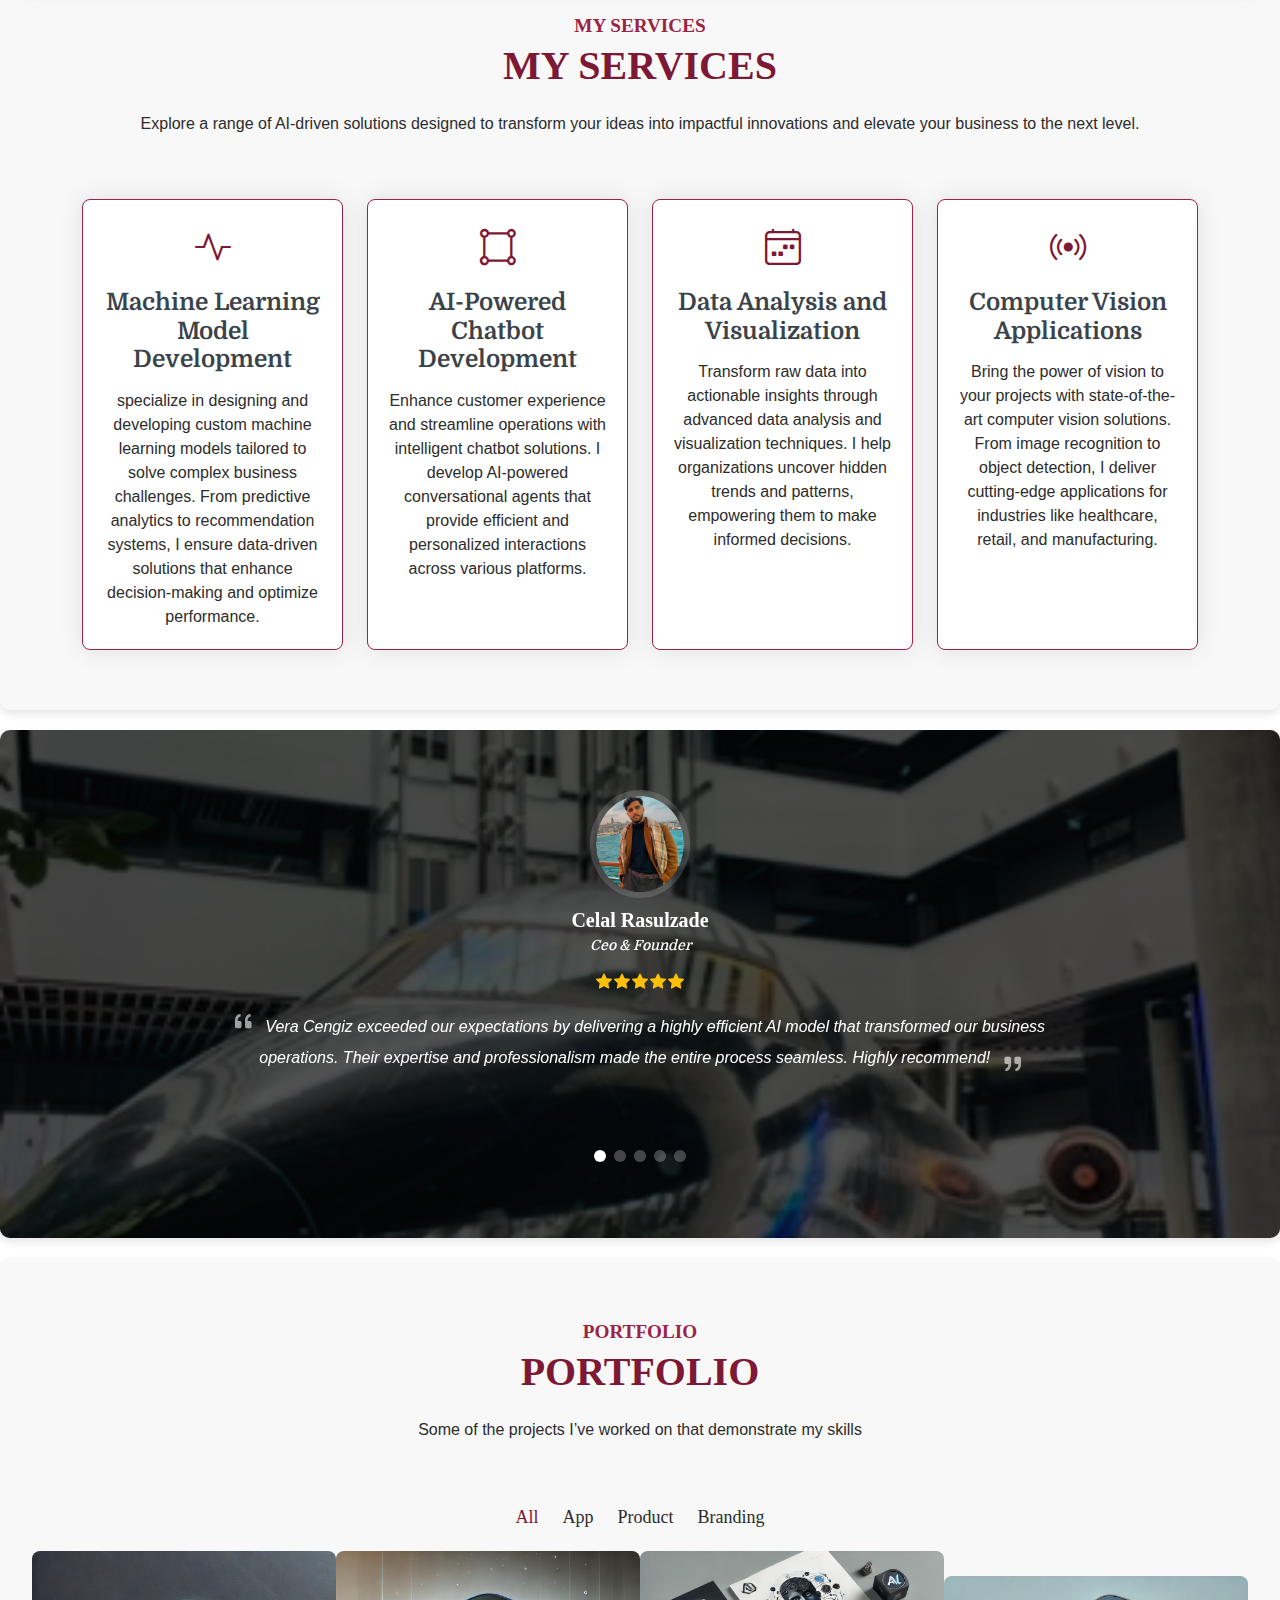
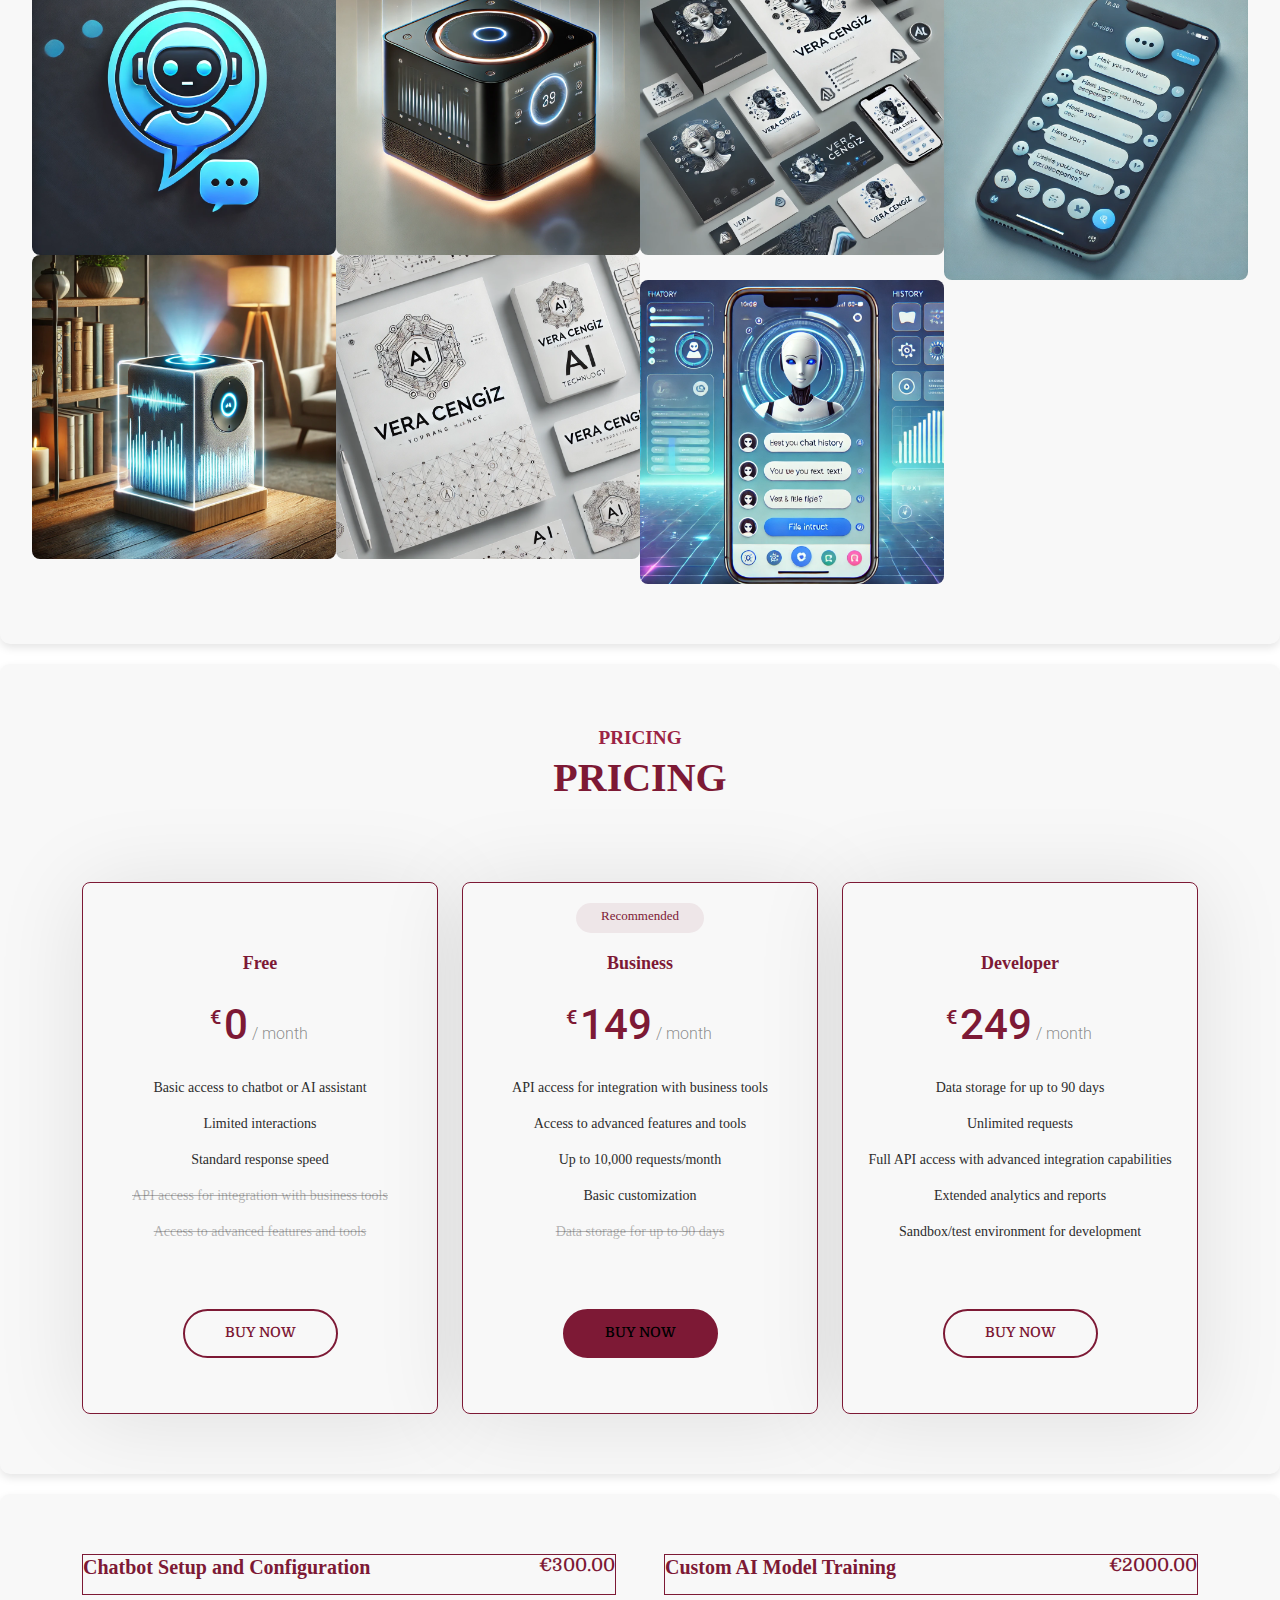
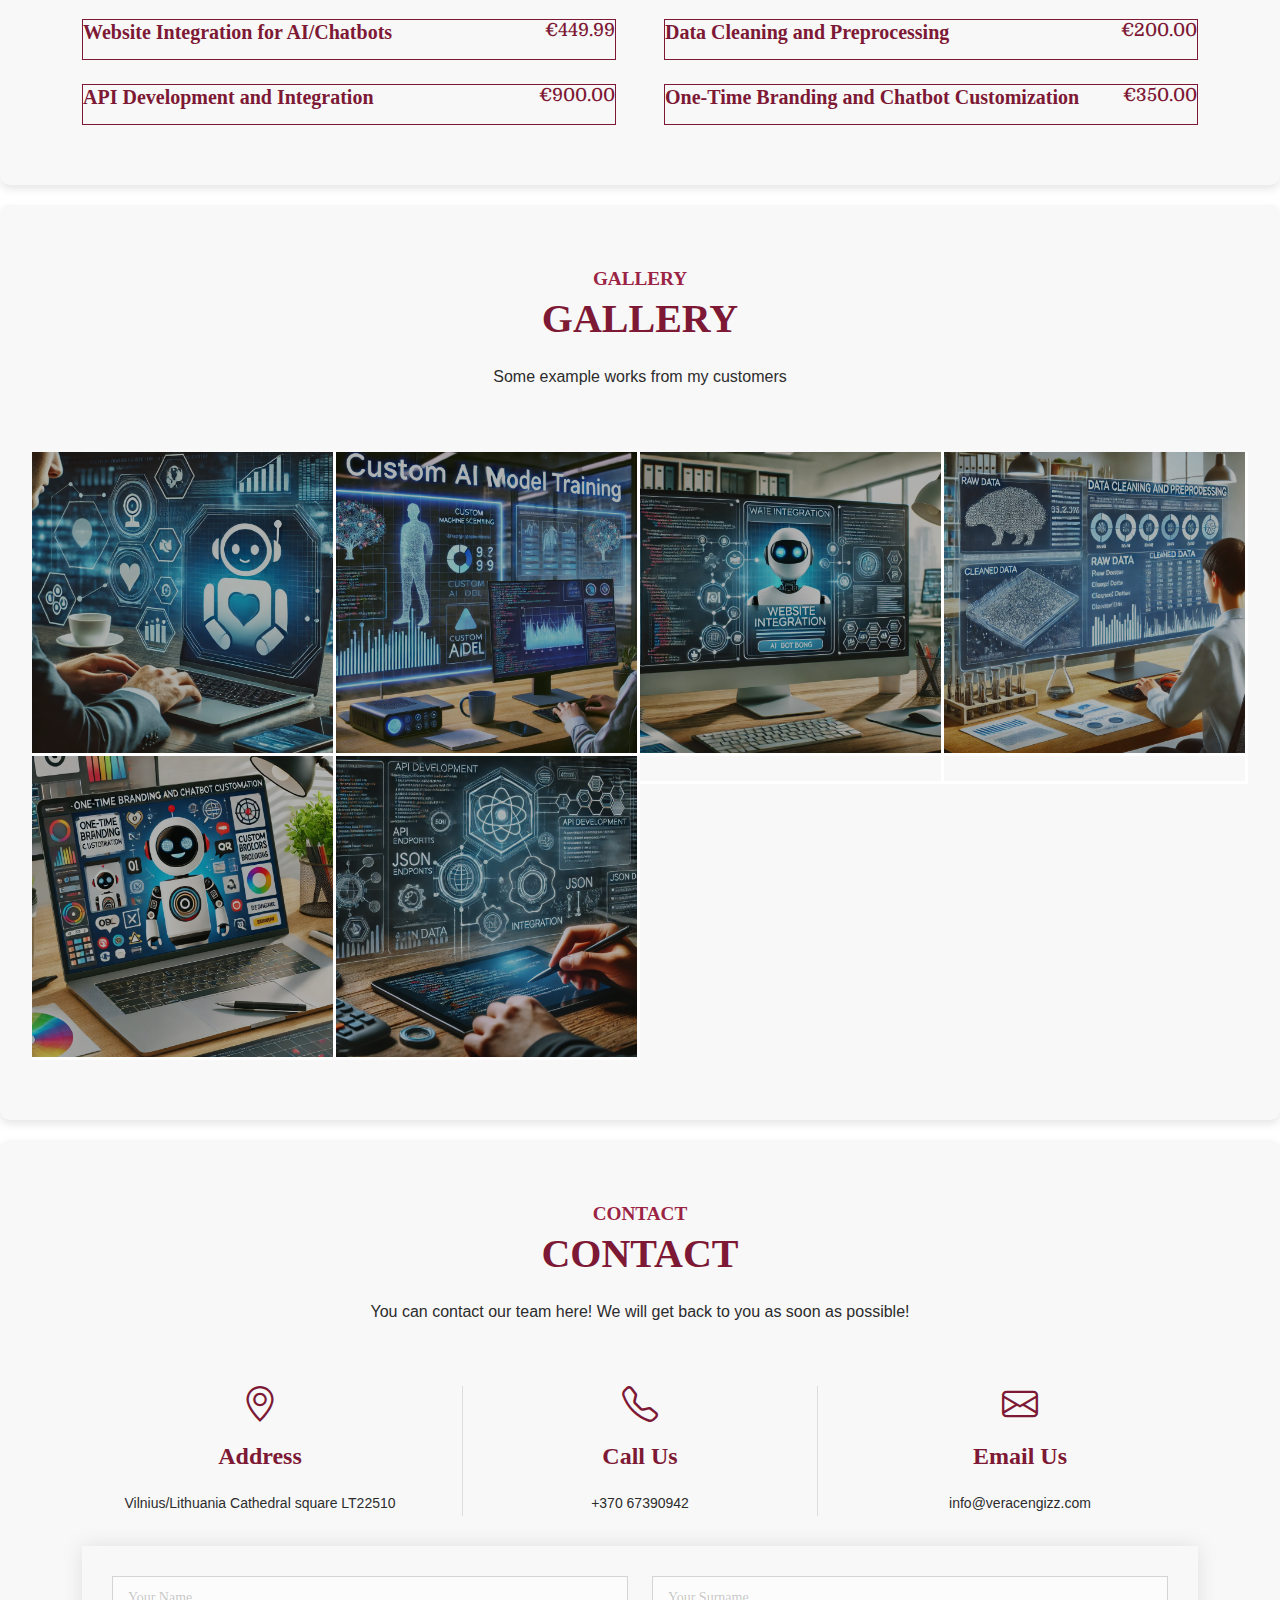
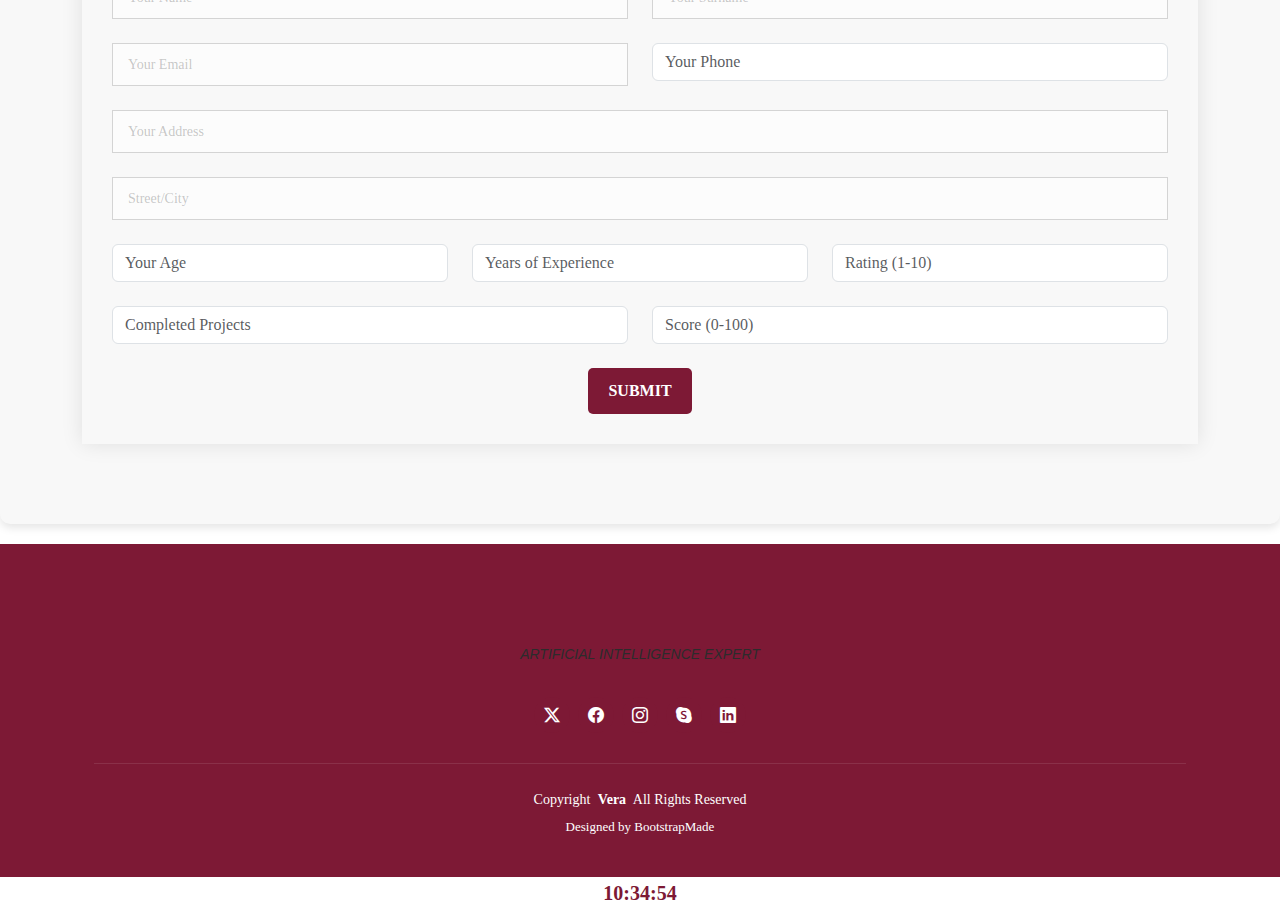
==== commit 02226811: "Update index.html" ====
--- a/index.html
+++ b/index.html
@@ -21,10 +21,11 @@
 
 
  
-  <meta content="width=device-width, initial-scale=1.0" name="viewport">
+  <meta http-equiv="viewport" content="width=device-width, initial-scale=1.0">
   <title>Index - Laura Bootstrap Template</title>
-  <meta name="description" content="">
-  <meta name="keywords" content="">
+<meta name="description" content="Your description here.">
+<meta name="keywords" content="HTML, CSS, JavaScript, Bootstrap">
+
 
   <!-- Favicons -->
   <link href="assets/img/favicon.png" rel="icon">
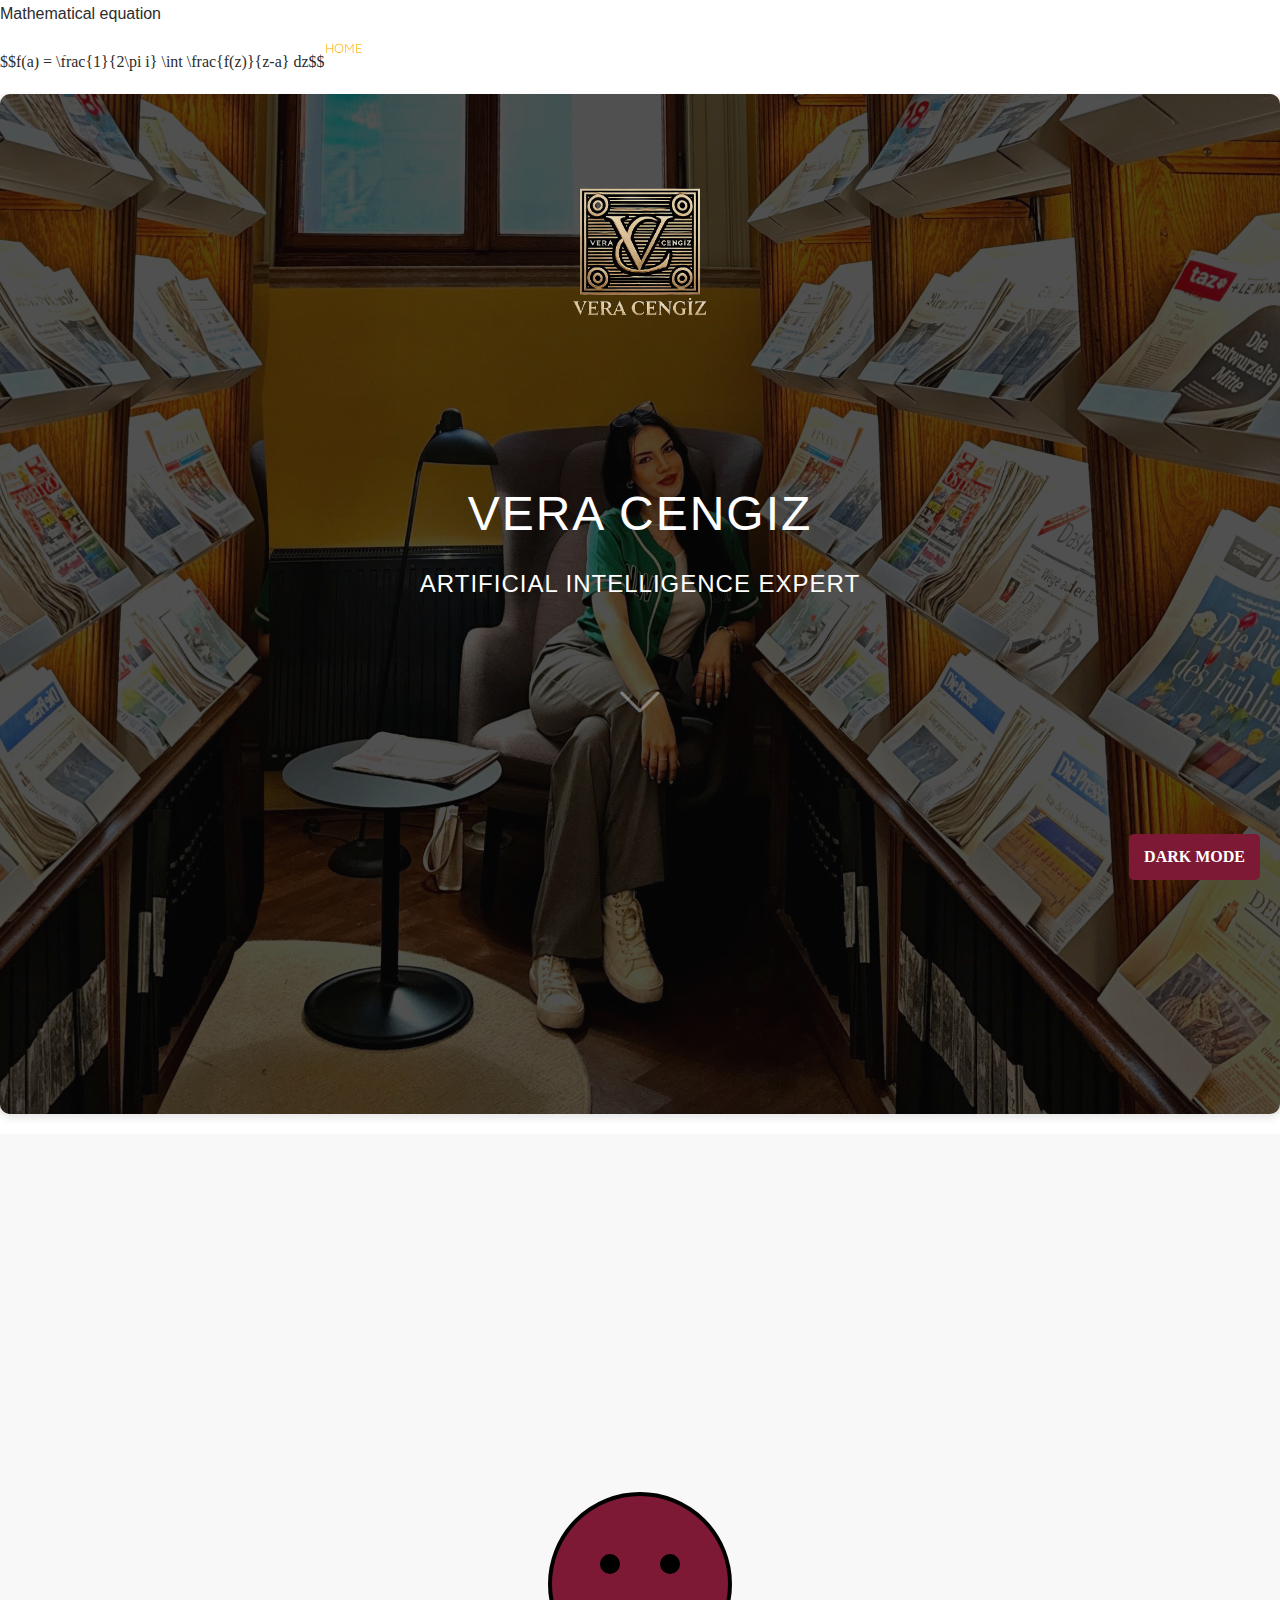
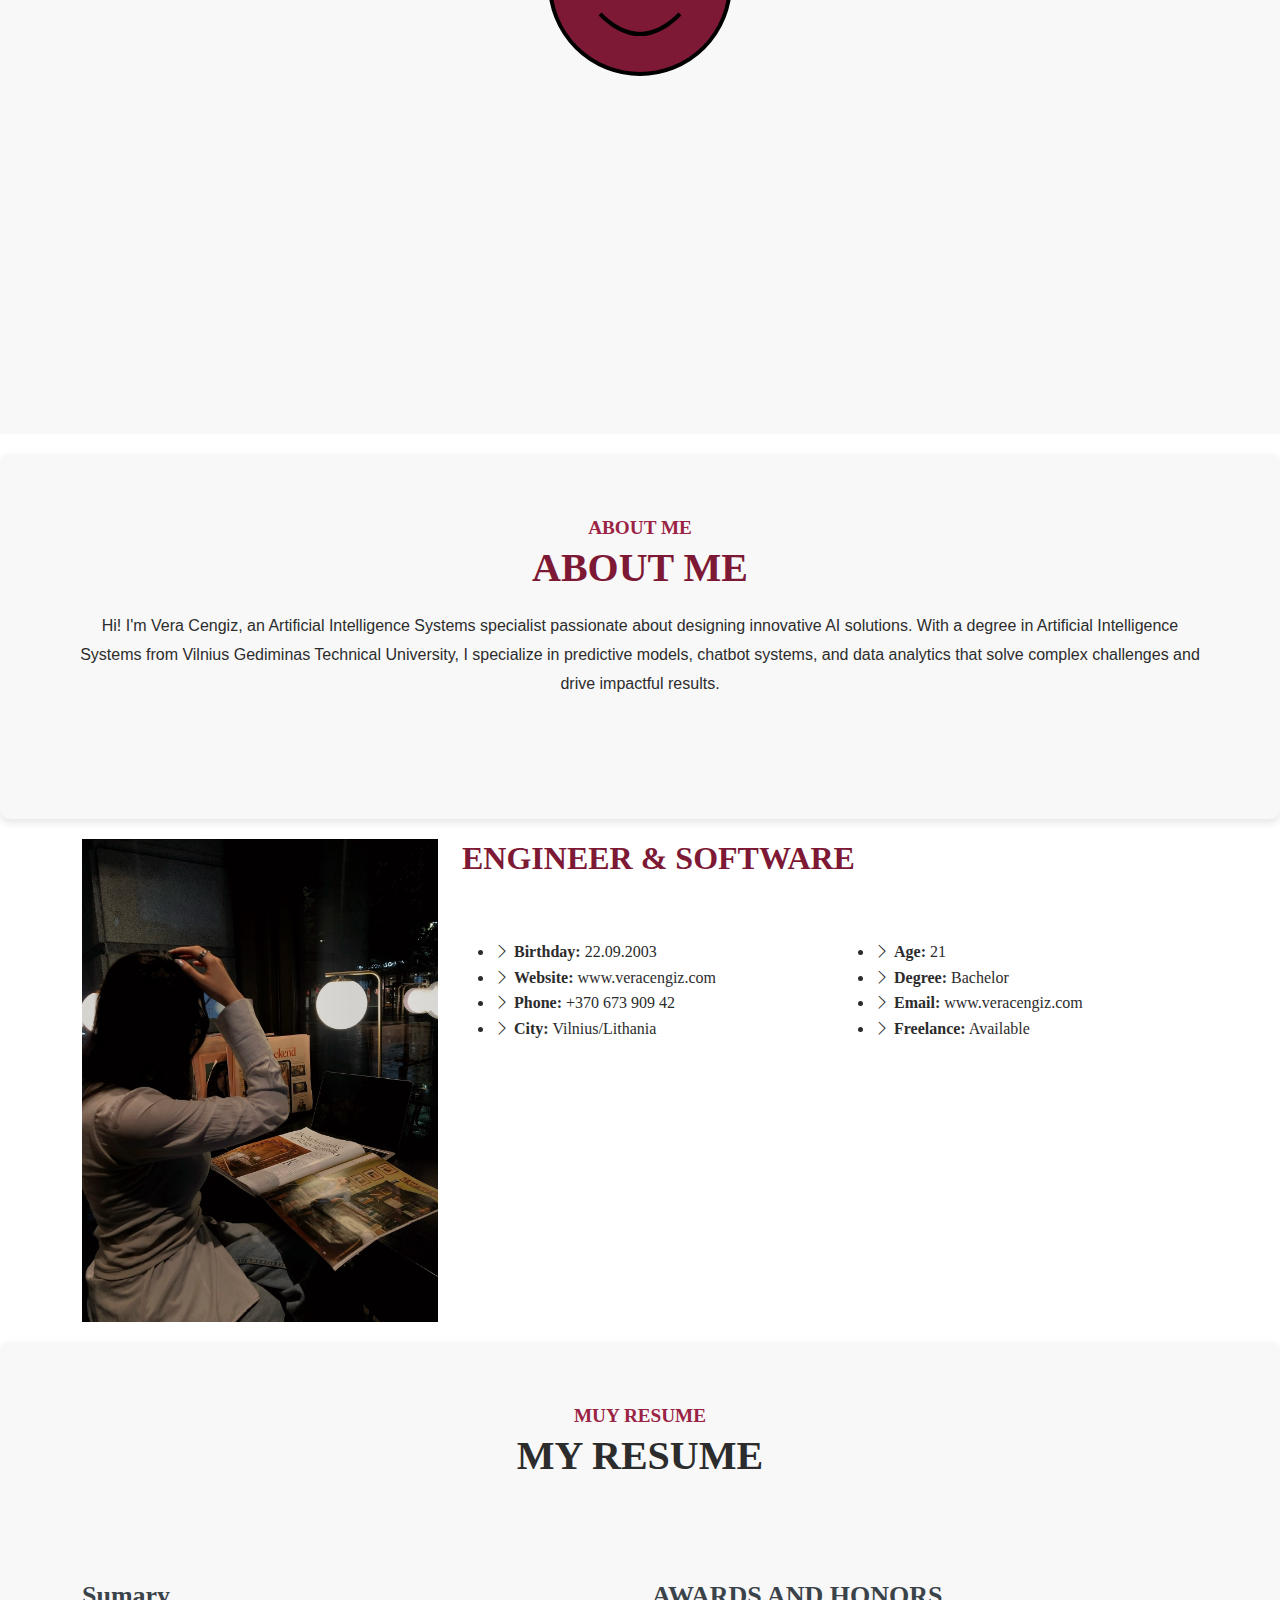
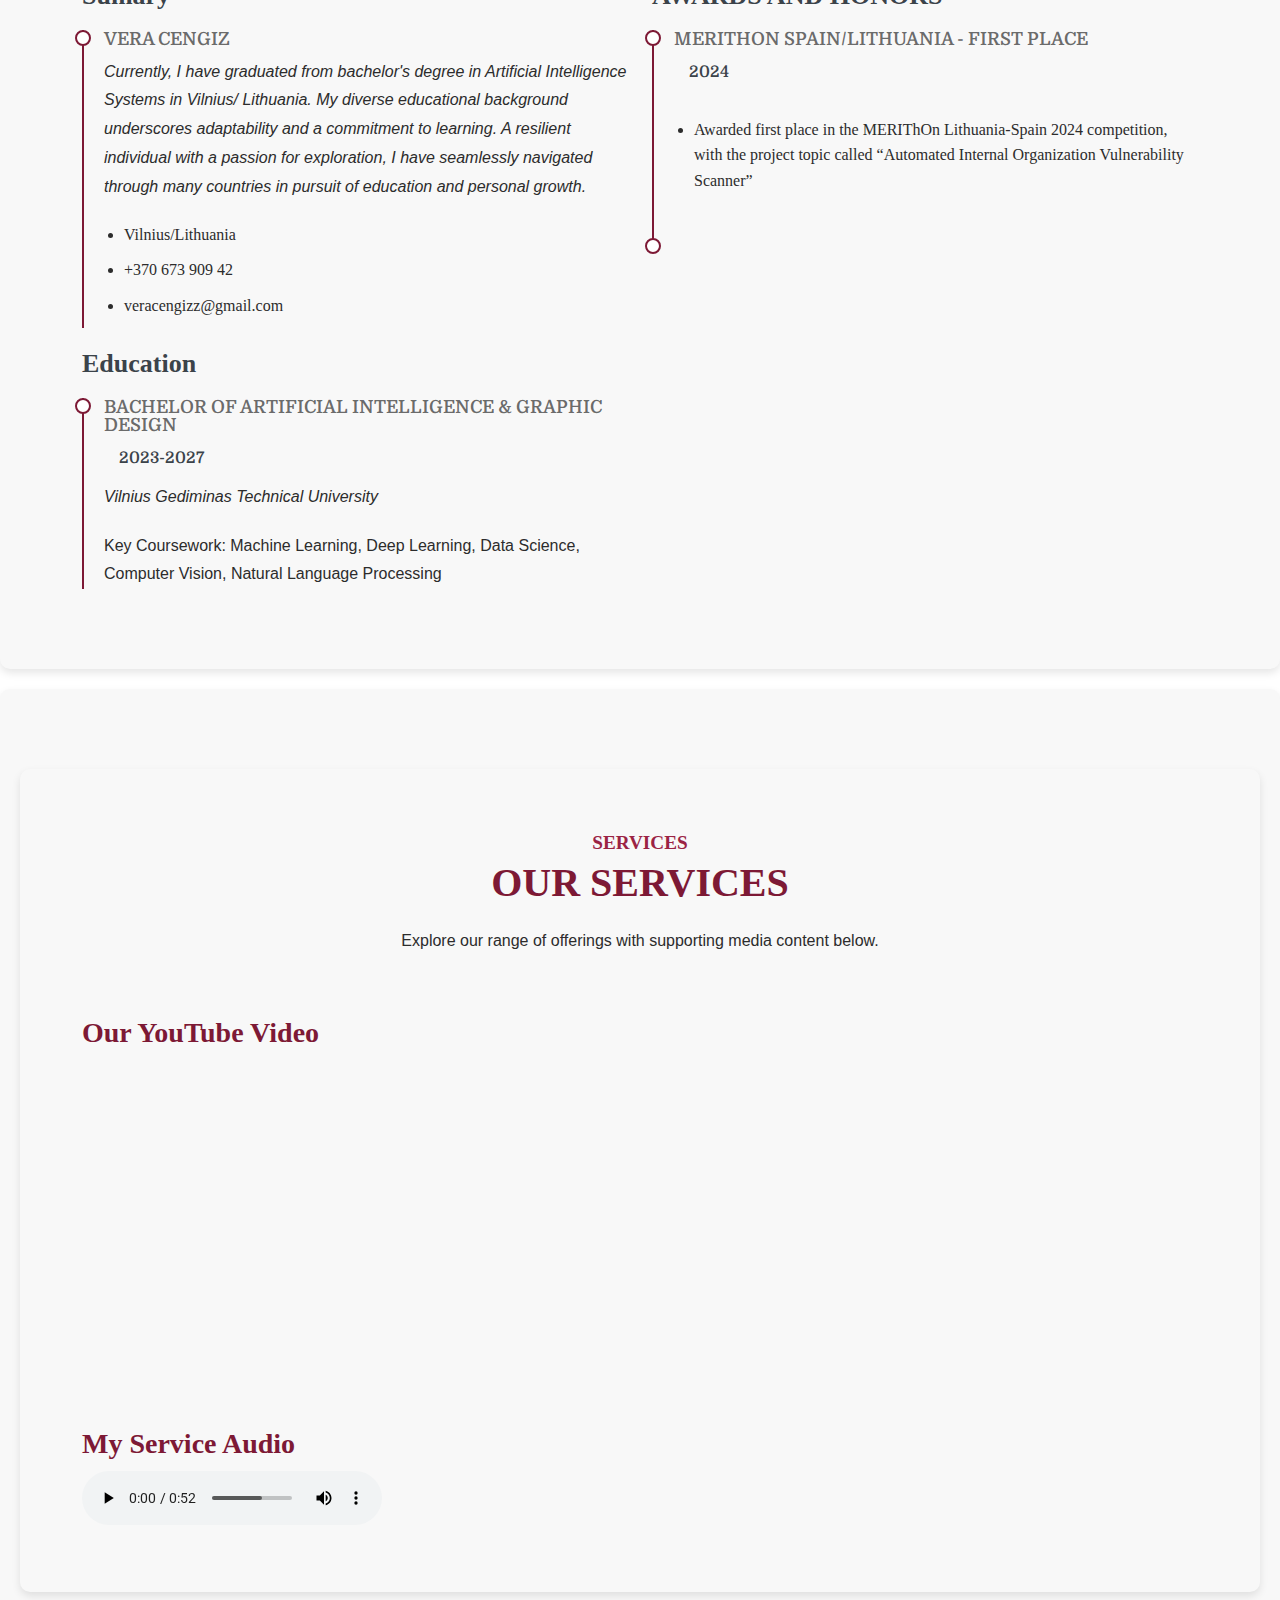
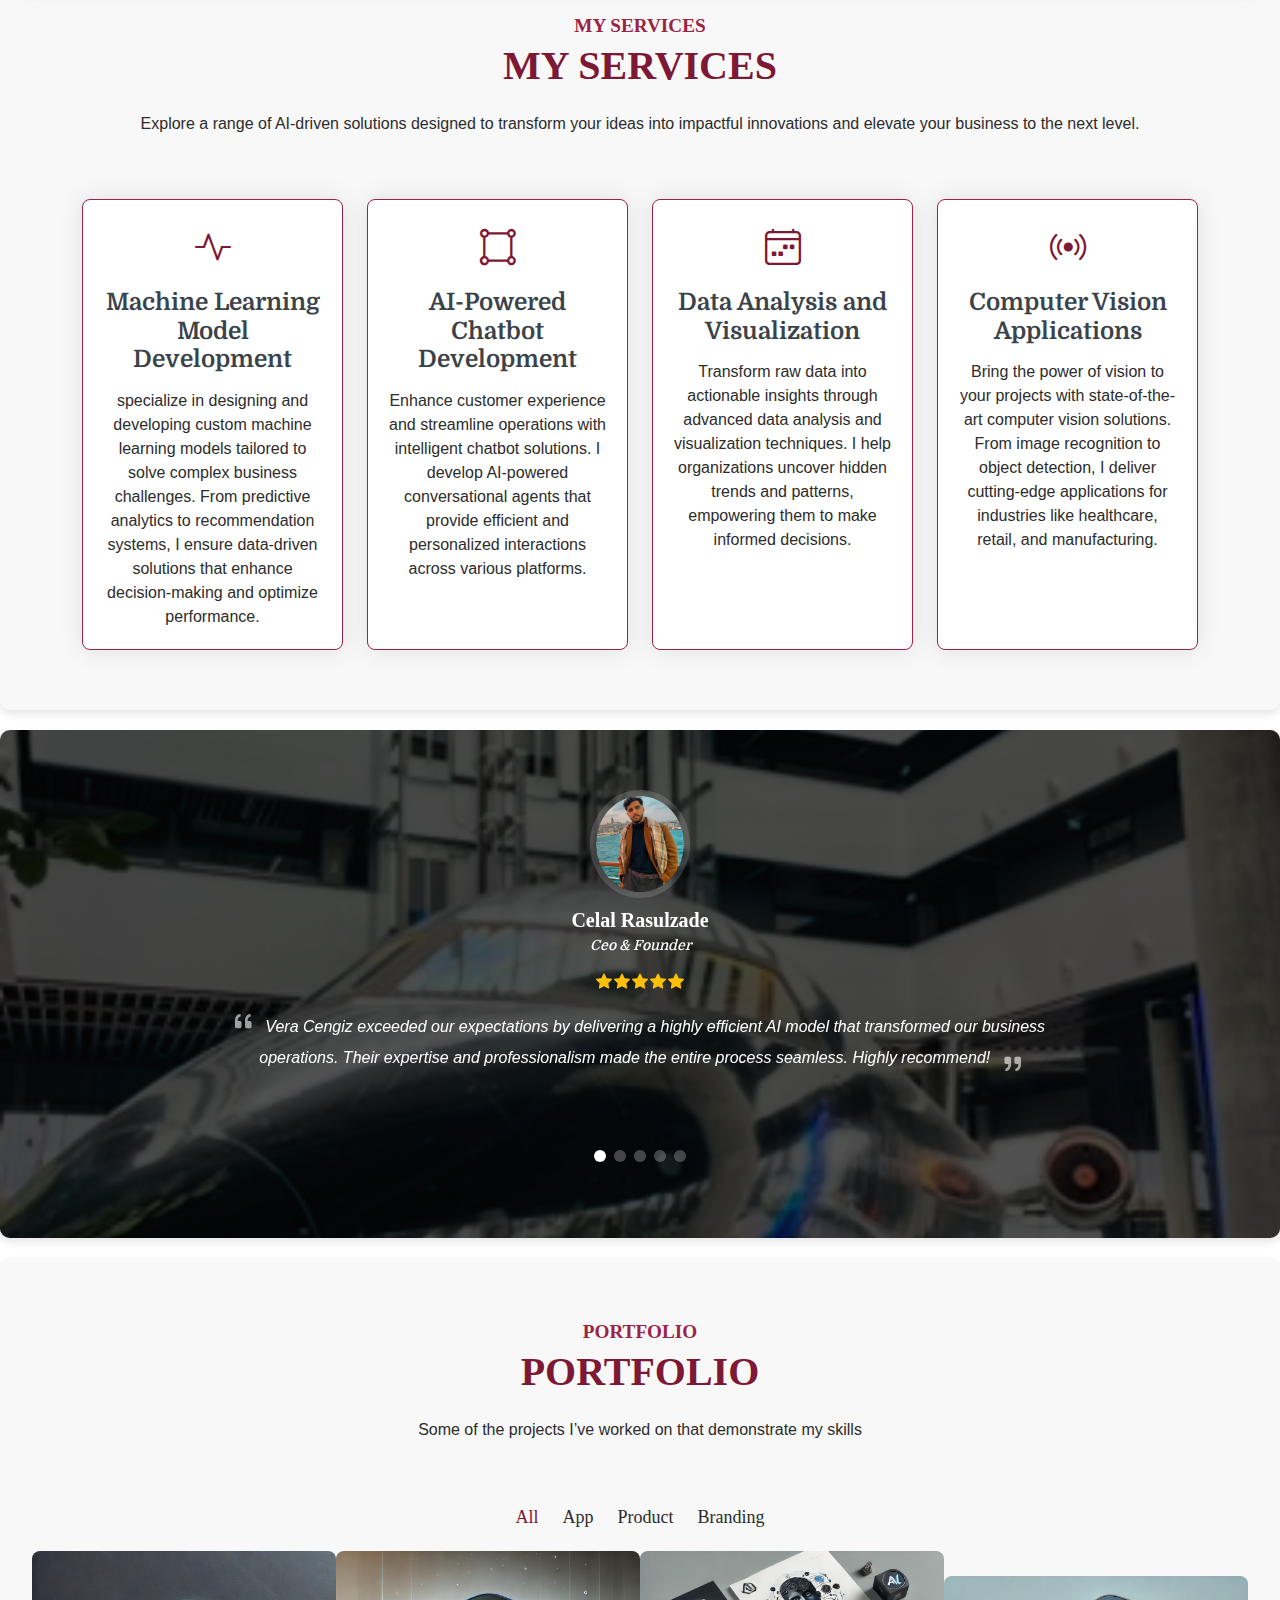
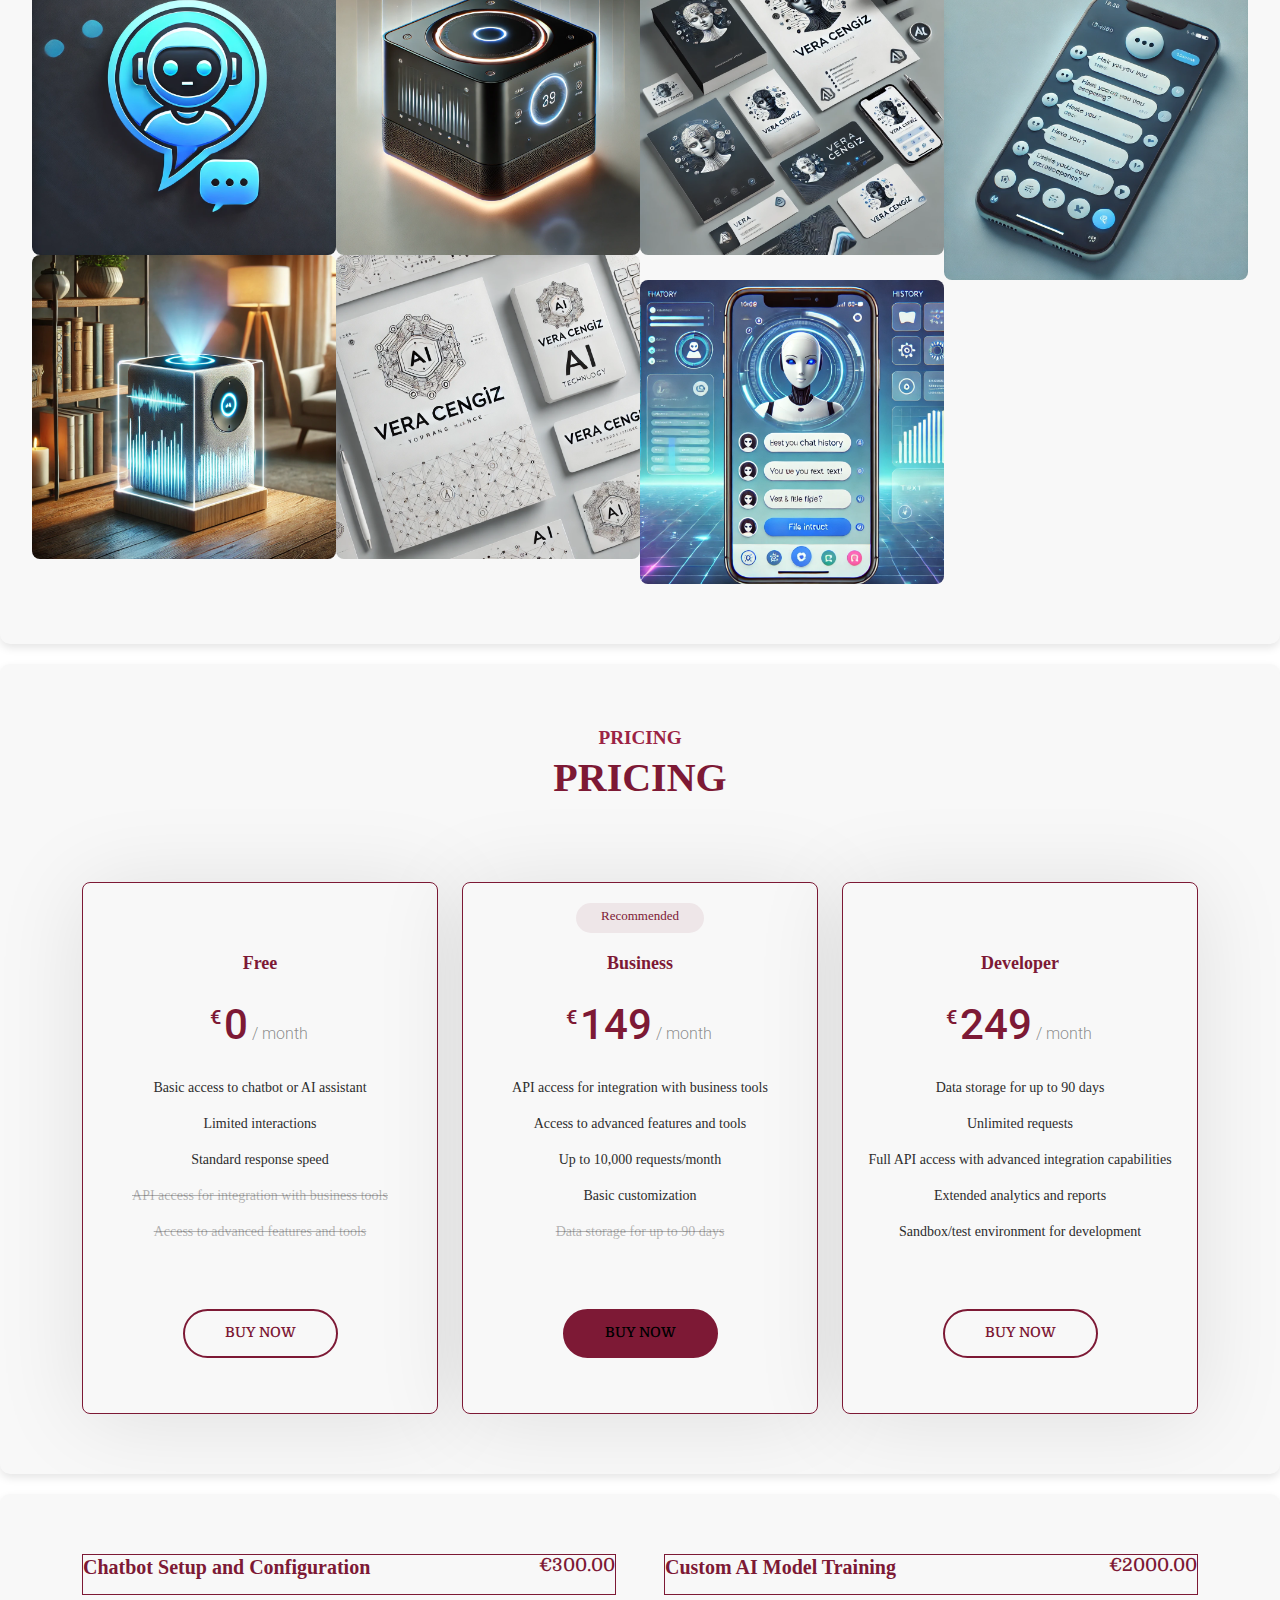
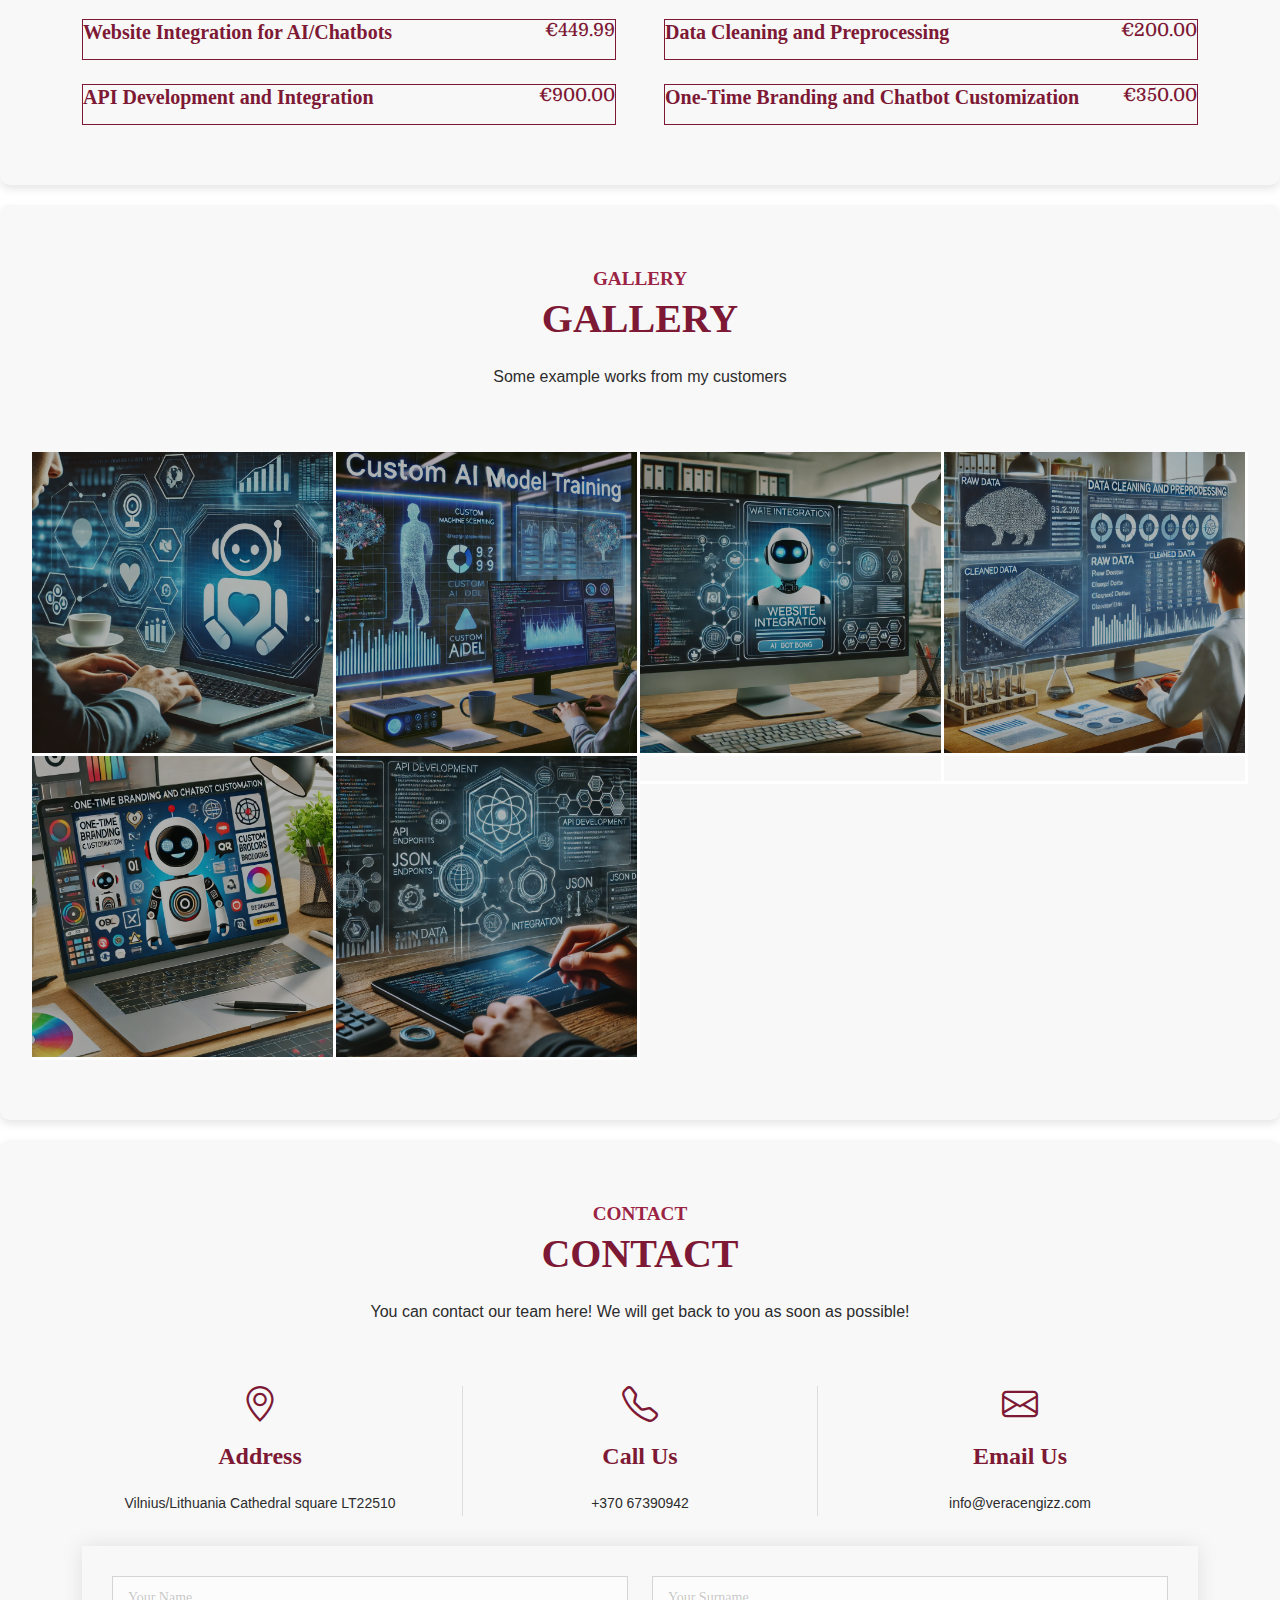
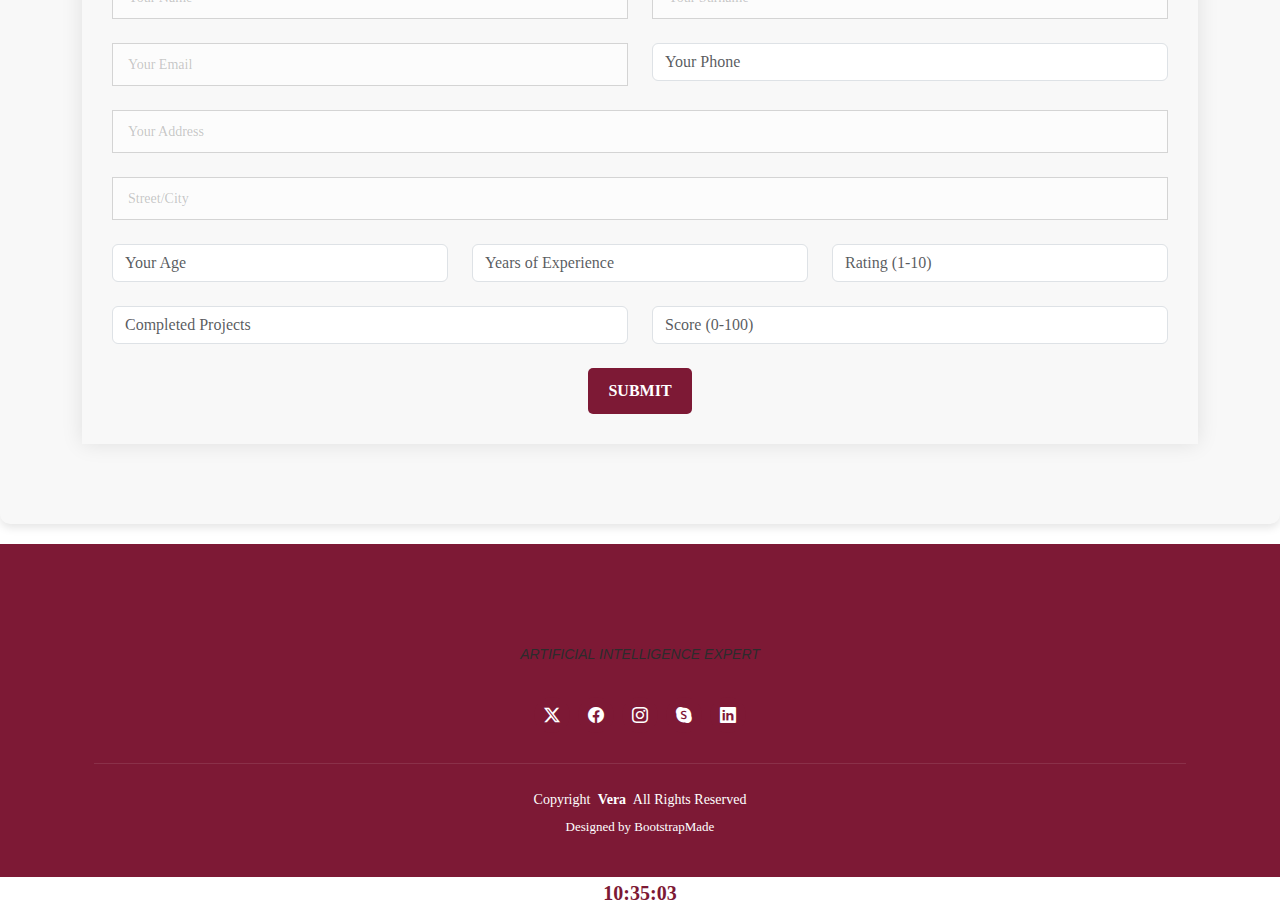
==== commit 3e639880: "Update index.html" ====
--- a/index.html
+++ b/index.html
@@ -53,7 +53,6 @@
   * Author: BootstrapMade.com
   * License: https://bootstrapmade.com/license/
   ======================================================== -->
-</head>
 
 <body class="index-page">
 
